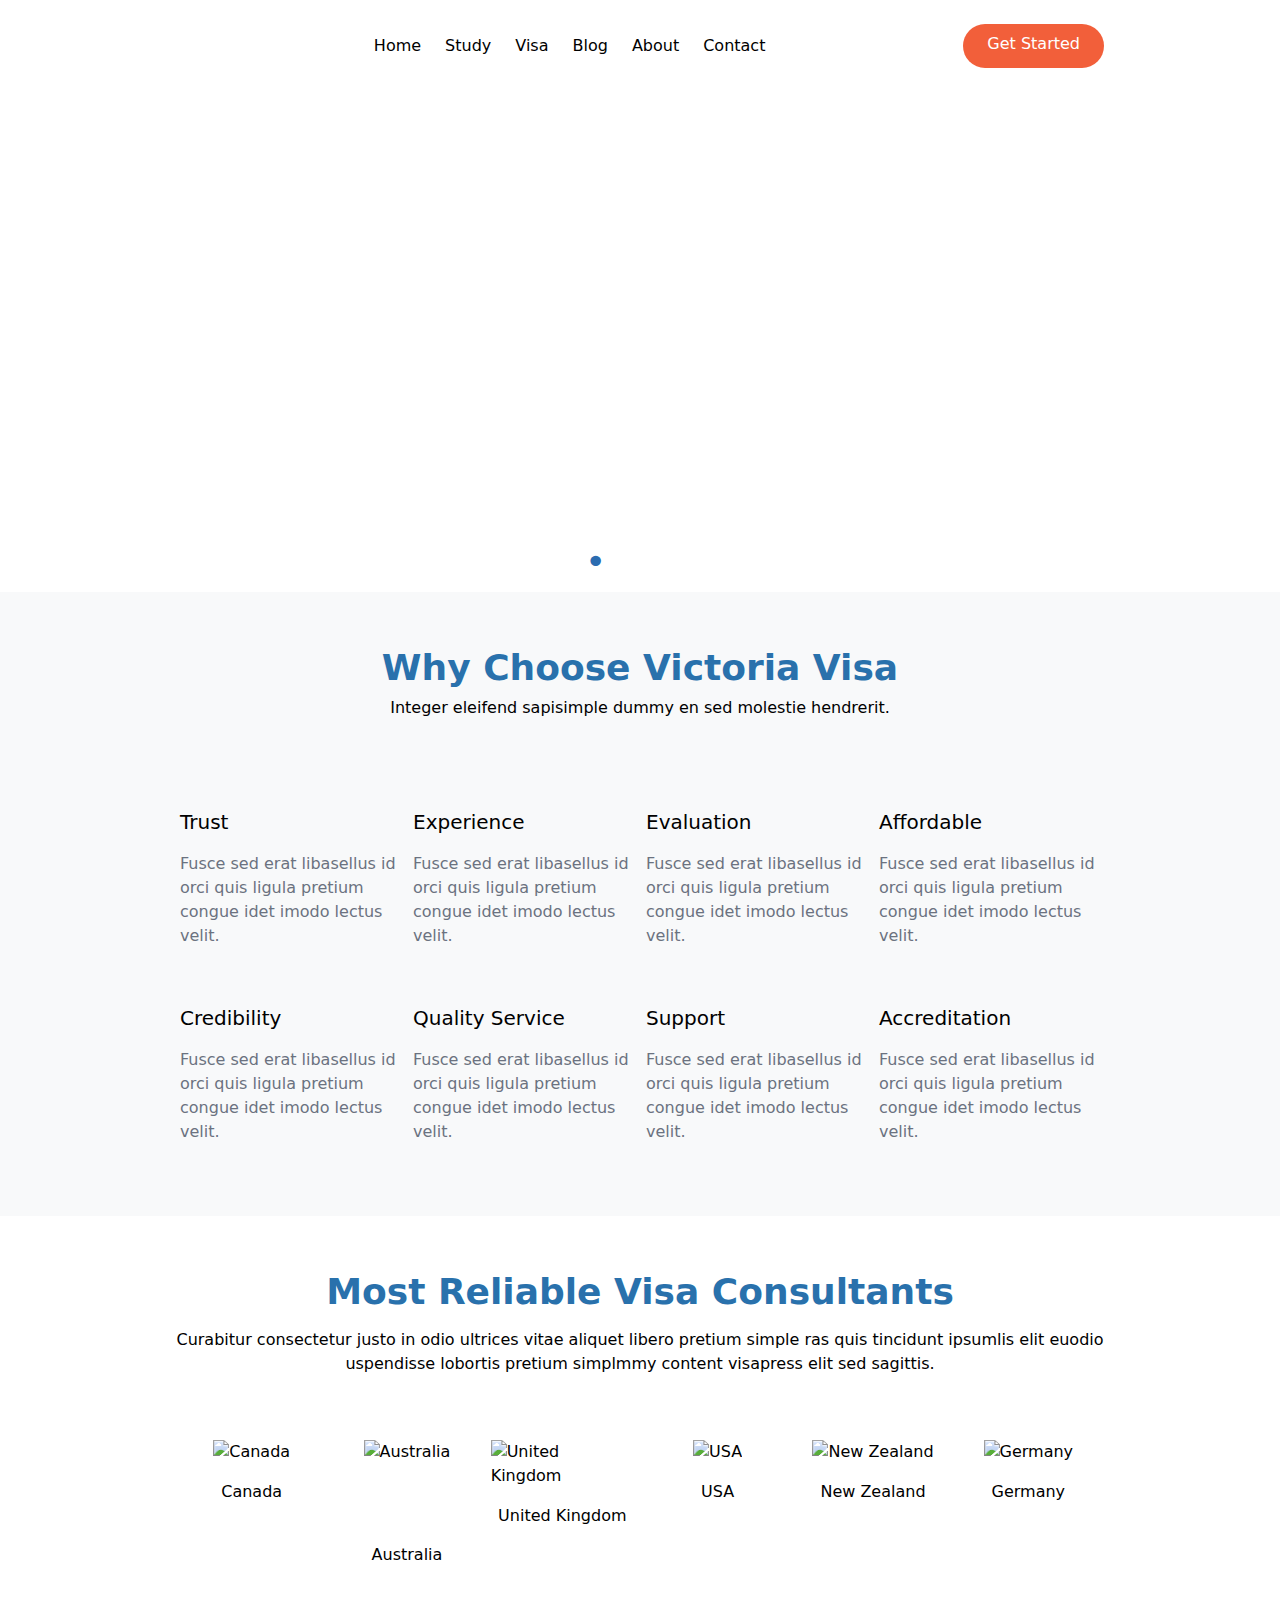
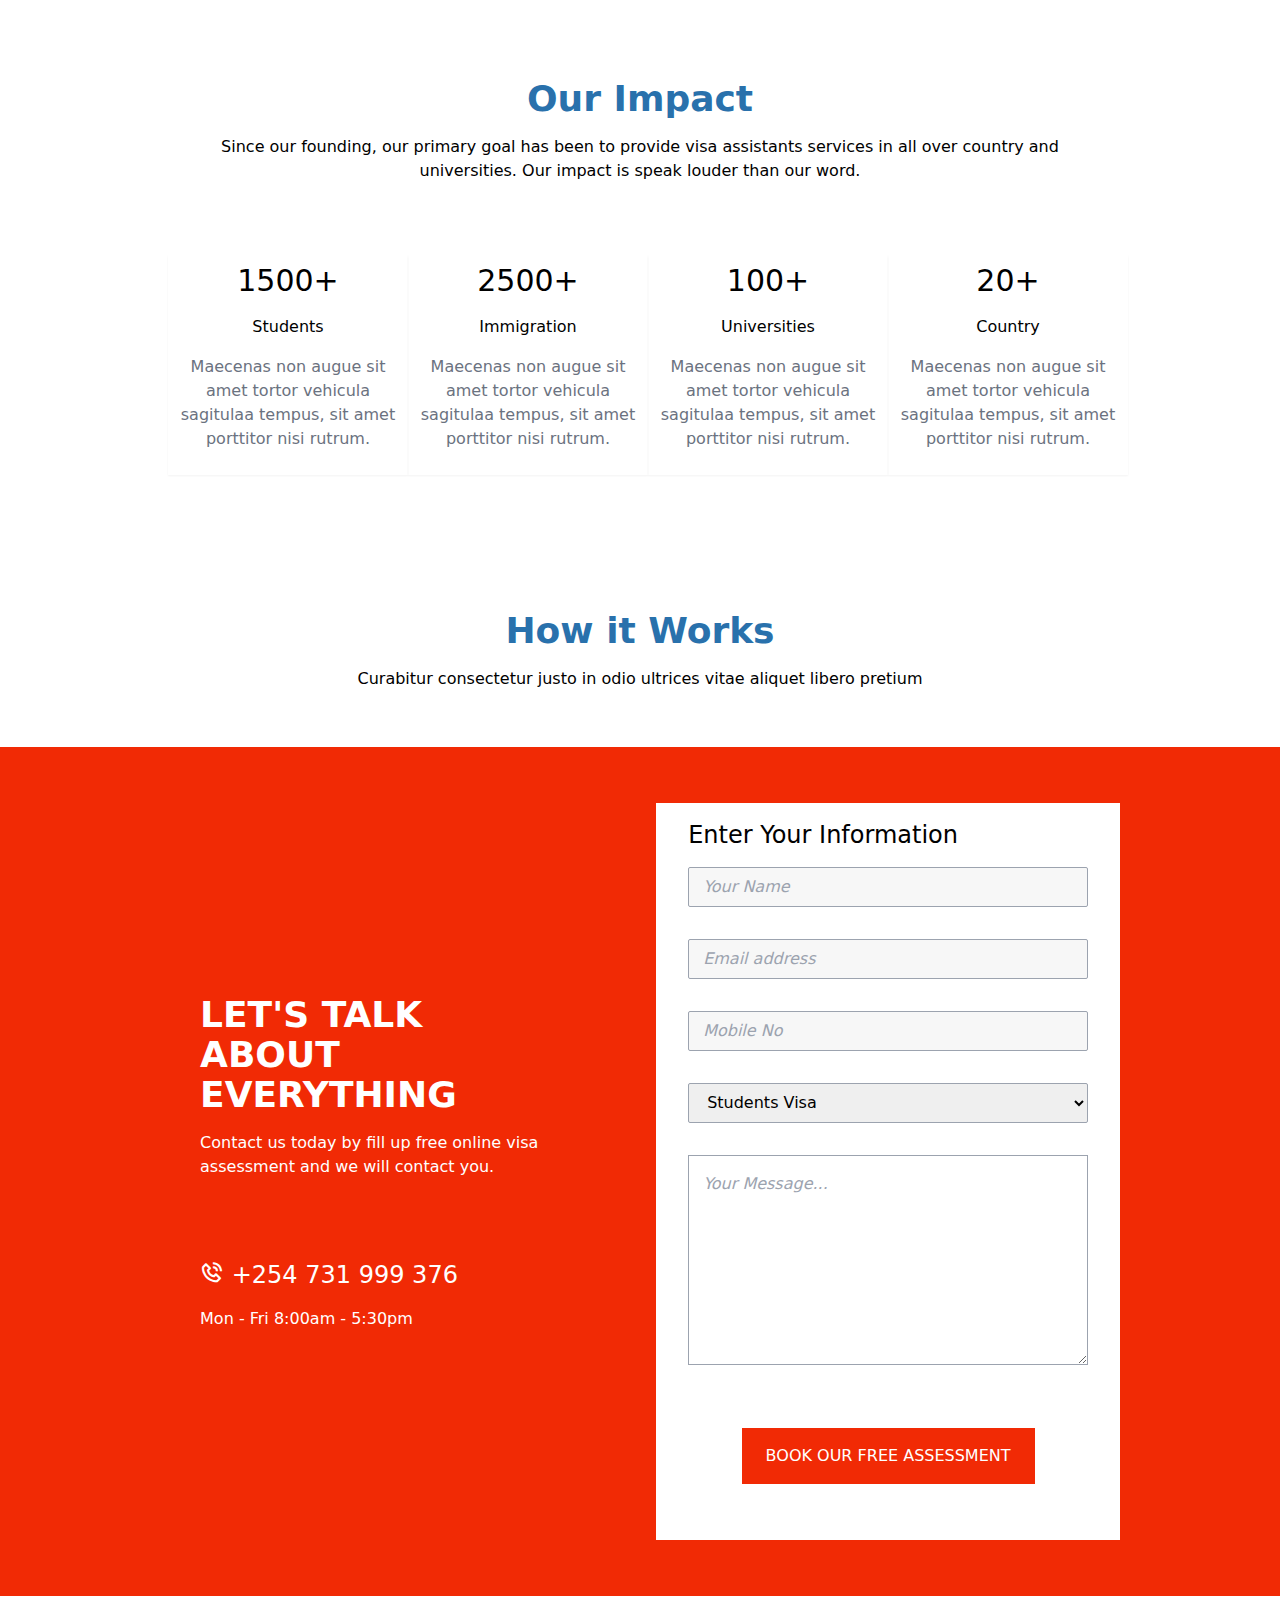
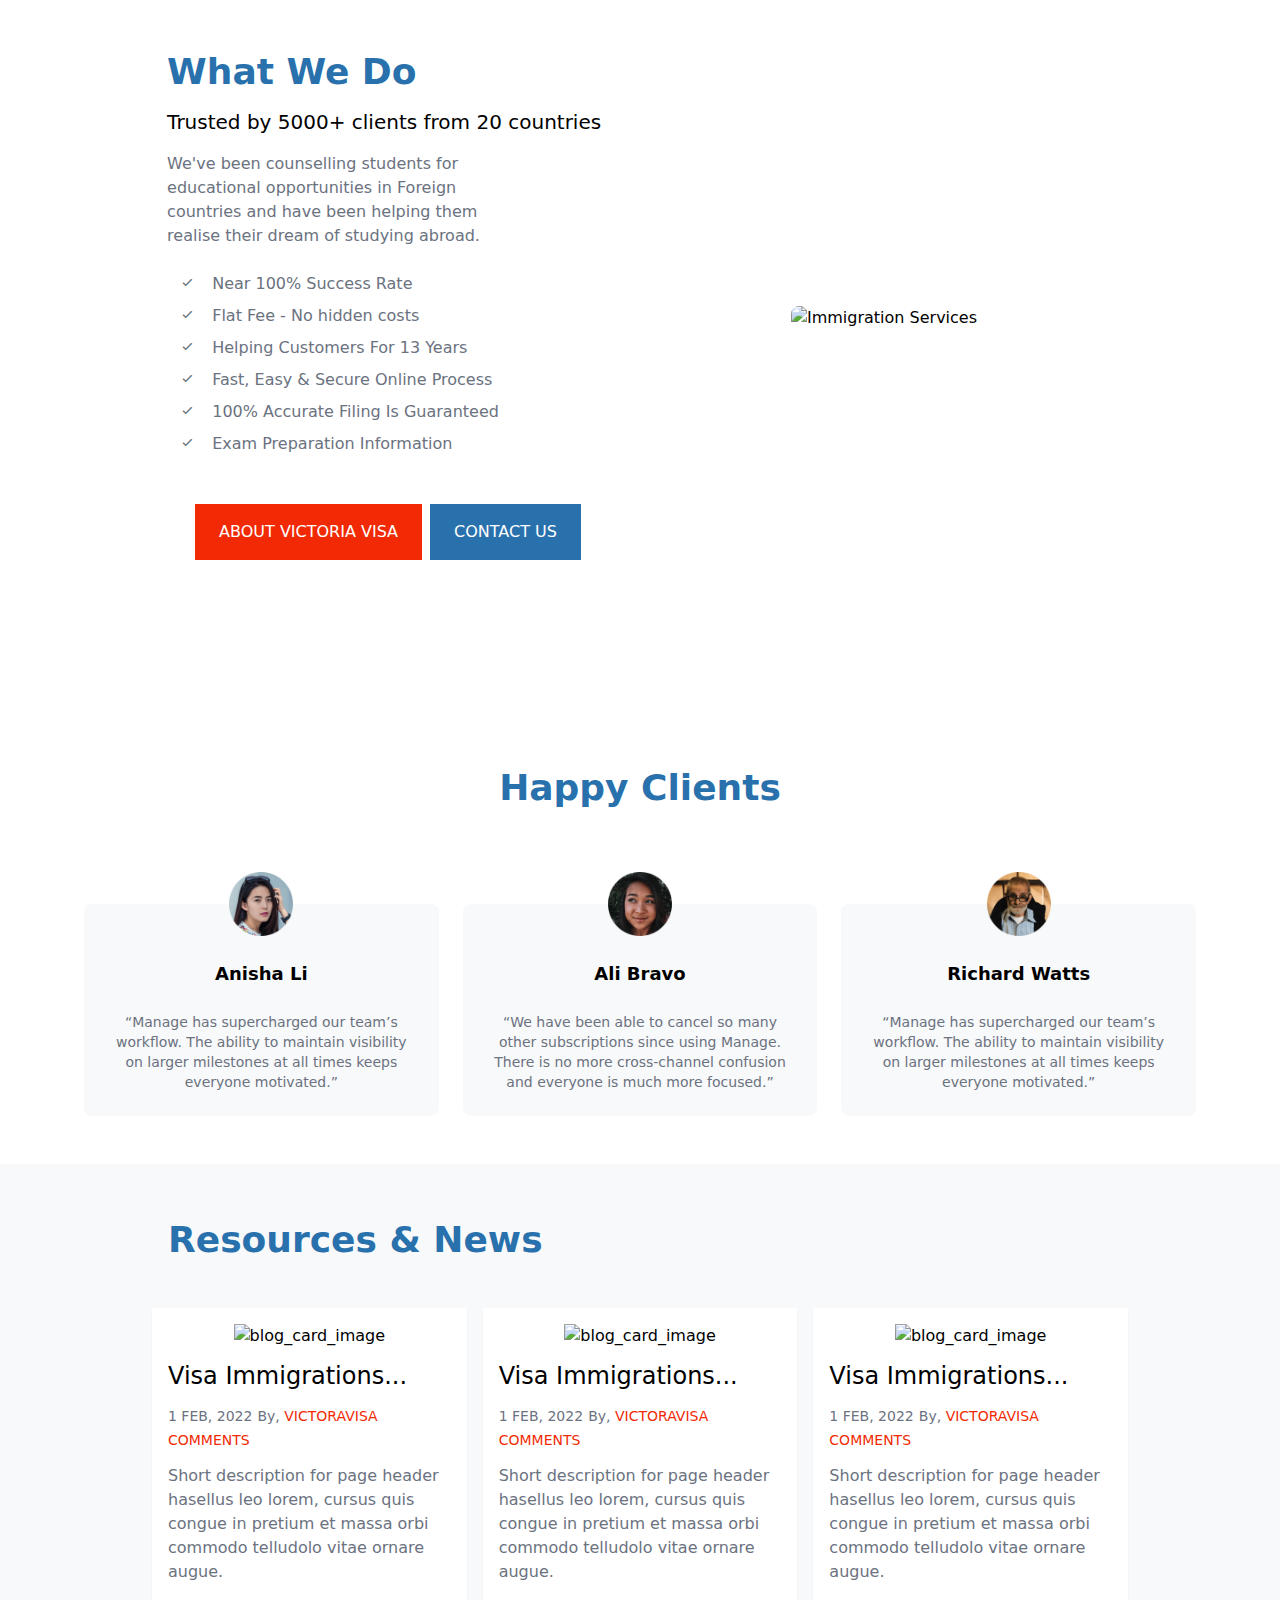
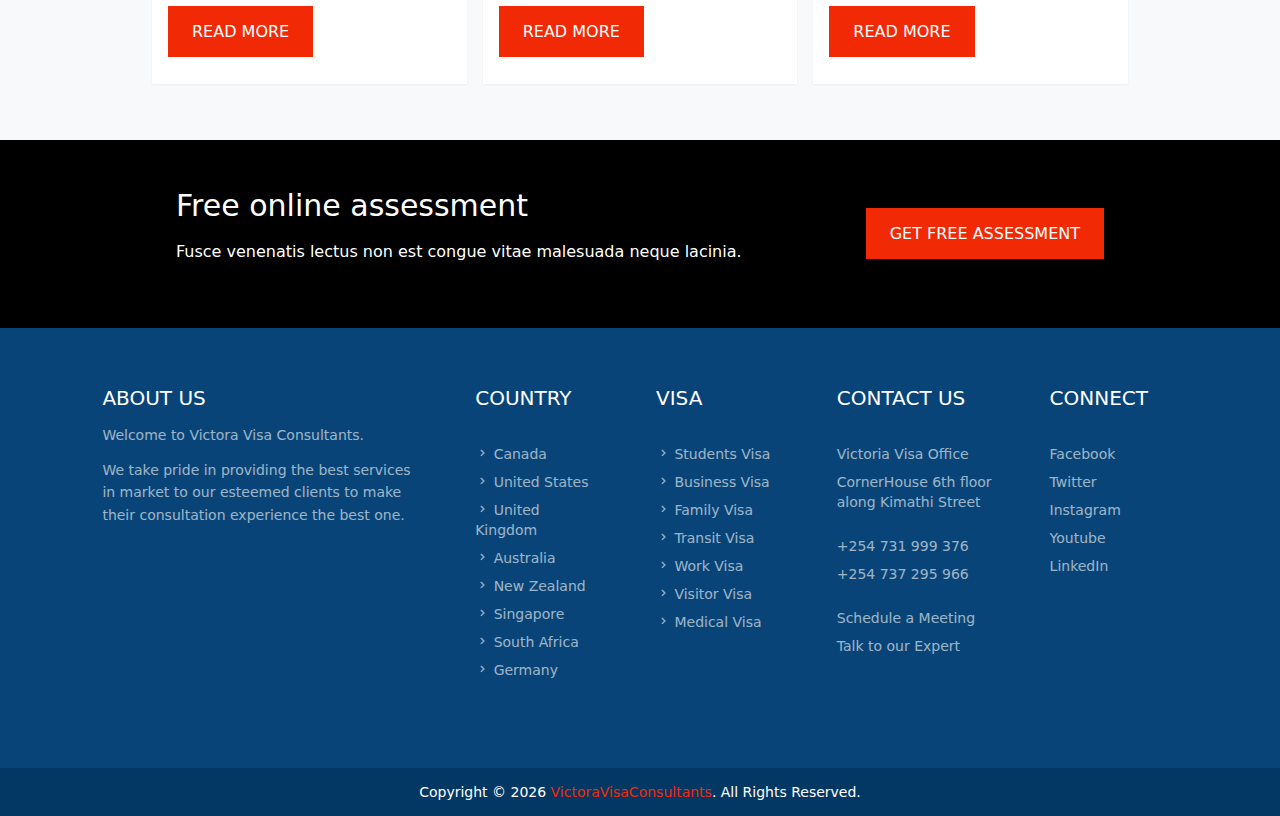
==== index.html @ af8d5a1f "updated footer content" ====
<!DOCTYPE html>
<html lang="en">
	<head>
		<meta charset="UTF-8" />
		<meta http-equiv="X-UA-Compatible" content="IE=edge" />
		<meta name="viewport" content="width=device-width, initial-scale=1.0" />
		<link rel="stylesheet" href="css/main.css" />
		<link rel="stylesheet" href="css/styles.css" />
		<!--========== BOX ICONS ==========-->
		<link
			href="https://cdn.jsdelivr.net/npm/boxicons@2.0.5/css/boxicons.min.css"
			rel="stylesheet"
		/>
		<!-- ============== Font awesome ============= -->
		<link
			rel="stylesheet"
			href="https://use.fontawesome.com/releases/v5.15.1/css/all.css"
			integrity="sha384-vp86vTRFVJgpjF9jiIGPEEqYqlDwgyBgEF109VFjmqGmIY/Y4HV4d3Gp2irVfcrp"
			crossorigin="anonymous"
		/>
		<link
			rel="stylesheet"
			href="https://unpkg.com/swiper@8/swiper-bundle.min.css"
		/>

		<title>Victoria Visa Consultants</title>
	</head>
	<body>
		<!-- Navbar -->
		<nav class="relative container mx-auto p-6">
			<!-- Flex container -->
			<div class="flex items-center justify-around md:justify-between">
				<!-- Logo -->
				<div class="">
					<img
						src="https://res.cloudinary.com/dgisuffs0/image/upload/q_auto/c_scale,w_160,h_52/v1650969776/Victoriavisaconsultants/victorialogo_jab5am.jpg"
						alt=""
					/>
				</div>
				<!-- Menu Items -->
				<div class="hidden space-x-6 md:flex">
					<a href="/" class="hover:text-darkGrayishBlue">Home</a>
					<a href="/study.html" class="hover:text-darkGrayishBlue">Study</a>
					<a href="/visa.html" class="hover:text-darkGrayishBlue">Visa</a>
					<a href="/blog.html" class="hover:text-darkGrayishBlue">Blog</a>
					<a href="/about.html" class="hover:text-darkGrayishBlue">About</a>
					<a href="/contact.html" class="hover:text-darkGrayishBlue">Contact</a>
				</div>
				<!-- Button -->
				<a
					href="#"
					class="hidden p-3 px-6 pt-2 text-white bg-brightRed rounded-full baseline hover:bg-brightRedLight md:block"
					>Get Started</a
				>

				<!-- Hamburger Icon -->
				<button
					id="menu-btn"
					class="block hamburger md:hidden focus:outline-none"
				>
					<span class="hamburger-top"></span>
					<span class="hamburger-middle"></span>
					<span class="hamburger-bottom"></span>
				</button>
			</div>

			<!-- Mobile Menu -->
			<div class="md:hidden">
				<div
					id="menu"
					class="z-[200] absolute rounded flex-col items-center hidden self-end py-8 mt-4 space-y-6 font-bold bg-white sm:w-auto sm:self-center left-6 right-6 drop-shadow-md"
				>
					<a href="/">Home</a>
					<a href="/study.html">Study</a>
					<a href="/visa.html">Visa</a>
					<a href="/blog.html">Blog</a>
					<a href="/about.html">About</a>
					<a href="/contact.html">Contact</a>
				</div>
			</div>
		</nav>

		<!-- Hero Section -->
		<div class="carousel relative overflow-hidden">
			<div class="carousel-inner relative overflow-hidden w-full">
				<!--Slide 1-->
				<input
					class="carousel-open"
					type="radio"
					id="carousel-1"
					name="carousel"
					aria-hidden="true"
					hidden=""
					checked="checked"
				/>
				<div
					class="carousel-item absolute opacity-0 bg-center"
					style="
						height: 500px;
						background-image: url(https://mdbootstrap.com/img/new/slides/052.jpg);
					"
				></div>
				<label
					for="carousel-3"
					class="control-1 w-10 h-10 ml-2 md:ml-10 absolute cursor-pointer hidden font-bold text-black hover:text-white rounded-full bg-white hover:bg-lightBlue leading-tight text-center z-10 inset-y-0 left-0 my-auto"
					><i class="fas fa-angle-left mt-3"></i
				></label>
				<label
					for="carousel-2"
					class="next control-1 w-10 h-10 mr-2 md:mr-10 absolute cursor-pointer hidden font-bold text-black hover:text-white rounded-full bg-white hover:bg-lightBlue leading-tight text-center z-10 inset-y-0 right-0 my-auto"
					><i class="fas fa-angle-right mt-3"></i
				></label>

				<!--Slide 2-->
				<input
					class="carousel-open"
					type="radio"
					id="carousel-2"
					name="carousel"
					aria-hidden="true"
					hidden=""
				/>
				<div
					class="carousel-item absolute opacity-0 bg-center"
					style="
						background-repeat: no-repeat;
						background-size: contain;
						height: 500px;
						background-image: url(https://res.cloudinary.com/dgisuffs0/image/upload/q_auto/c_scale,w_1094/v1650977405/Victoriavisaconsultants/study-abroad_rz2ipx.jpg);
					"
				></div>
				<label
					for="carousel-1"
					class="control-2 w-10 h-10 ml-2 md:ml-10 absolute cursor-pointer hidden font-bold text-black hover:text-white rounded-full bg-white hover:bg-blue-700 leading-tight text-center z-10 inset-y-0 left-0 my-auto"
					><i class="fas fa-angle-left mt-3"></i
				></label>
				<label
					for="carousel-3"
					class="next control-2 w-10 h-10 mr-2 md:mr-10 absolute cursor-pointer hidden font-bold text-black hover:text-white rounded-full bg-white hover:bg-lightBlue leading-tight text-center z-10 inset-y-0 right-0 my-auto"
					><i class="fas fa-angle-right mt-3"></i
				></label>

				<!--Slide 3-->
				<input
					class="carousel-open"
					type="radio"
					id="carousel-3"
					name="carousel"
					aria-hidden="true"
					hidden=""
				/>
				<div
					class="carousel-item absolute opacity-0"
					style="
						height: 500px;
						background-image: url(https://mdbootstrap.com/img/new/slides/054.jpg);
					"
				></div>
				<label
					for="carousel-2"
					class="control-3 w-10 h-10 ml-2 md:ml-10 absolute cursor-pointer hidden font-bold text-black hover:text-white rounded-full bg-white hover:bg-blue-700 leading-tight text-center z-10 inset-y-0 left-0 my-auto"
					><i class="fas fa-angle-left mt-3"></i
				></label>
				<label
					for="carousel-1"
					class="next control-3 w-10 h-10 mr-2 md:mr-10 absolute cursor-pointer hidden font-bold text-black hover:text-white rounded-full bg-white hover:bg-blue-700 leading-tight text-center z-10 inset-y-0 right-0 my-auto"
					><i class="fas fa-angle-right mt-3"></i
				></label>

				<!-- Add additional indicators for each slide-->
				<ol class="carousel-indicators">
					<li class="inline-block mr-3">
						<label
							for="carousel-1"
							class="carousel-bullet cursor-pointer block text-4xl text-white hover:text-blue-700"
							>•</label
						>
					</li>
					<li class="inline-block mr-3">
						<label
							for="carousel-2"
							class="carousel-bullet cursor-pointer block text-4xl text-white hover:text-blue-700"
							>•</label
						>
					</li>
					<li class="inline-block mr-3">
						<label
							for="carousel-3"
							class="carousel-bullet cursor-pointer block text-4xl text-white hover:text-blue-700"
							>•</label
						>
					</li>
				</ol>
			</div>
		</div>

		<section class="bg-veryLightGray py-14">
			<div>
				<h2
					class="text-center text-2xl sm:text-4xl font-semibold text-lightBlue"
				>
					Why Choose Victoria Visa
				</h2>
				<p class="text-center py-2">
					Integer eleifend sapisimple dummy en sed molestie hendrerit.
				</p>
			</div>
			<div
				class="container mx-auto px-7 grid grid-cols-1 sm:grid-cols-2 md:grid-cols-4 gap-y-6 gap-x-3 pt-16"
			>
				<div>
					<!-- <h1 class="text-rose-500 text-2xl">01</h1> -->
					<div class="py-4">
						<h2 class="text-xl font-light">Trust</h2>
						<p class="text-gray-500 pt-4">
							Fusce sed erat libasellus id orci quis ligula pretium congue idet
							imodo lectus velit.
						</p>
					</div>
				</div>
				<div>
					<!-- <h1 class="text-rose-500 text-2xl">02</h1> -->
					<div class="py-4">
						<h2 class="text-xl font-light">Experience</h2>
						<p class="text-gray-500 pt-4">
							Fusce sed erat libasellus id orci quis ligula pretium congue idet
							imodo lectus velit.
						</p>
					</div>
				</div>
				<div>
					<!-- <h1 class="text-rose-500 text-2xl">03</h1> -->
					<div class="py-4">
						<h2 class="text-xl font-light">Evaluation</h2>
						<p class="text-gray-500 pt-4">
							Fusce sed erat libasellus id orci quis ligula pretium congue idet
							imodo lectus velit.
						</p>
					</div>
				</div>
				<div>
					<!-- <h1 class="text-rose-500 text-2xl">04</h1> -->
					<div class="py-4">
						<h2 class="text-xl font-light">Affordable</h2>
						<p class="text-gray-500 pt-4">
							Fusce sed erat libasellus id orci quis ligula pretium congue idet
							imodo lectus velit.
						</p>
					</div>
				</div>
				<div>
					<!-- <h1 class="text-rose-500 text-2xl">05</h1> -->
					<div class="py-4">
						<h2 class="text-xl font-light">Credibility</h2>
						<p class="text-gray-500 pt-4">
							Fusce sed erat libasellus id orci quis ligula pretium congue idet
							imodo lectus velit.
						</p>
					</div>
				</div>
				<div>
					<!-- <h1 class="text-rose-500 text-2xl">06</h1> -->
					<div class="py-4">
						<h2 class="text-xl font-light">Quality Service</h2>
						<p class="text-gray-500 pt-4">
							Fusce sed erat libasellus id orci quis ligula pretium congue idet
							imodo lectus velit.
						</p>
					</div>
				</div>
				<div>
					<!-- <h1 class="text-rose-500 text-2xl">07</h1> -->
					<div class="py-4">
						<h2 class="text-xl font-light">Support</h2>
						<p class="text-gray-500 pt-4">
							Fusce sed erat libasellus id orci quis ligula pretium congue idet
							imodo lectus velit.
						</p>
					</div>
				</div>
				<div>
					<!-- <h1 class="text-rose-500 text-2xl">08</h1> -->
					<div class="py-4">
						<h2 class="text-xl font-light">Accreditation</h2>
						<p class="text-gray-500 pt-4">
							Fusce sed erat libasellus id orci quis ligula pretium congue idet
							imodo lectus velit.
						</p>
					</div>
				</div>
			</div>
		</section>

		<section class="py-14">
			<div class="container mx-auto">
				<h2
					class="text-center text-2xl sm:text-4xl font-semibold text-lightBlue"
				>
					Most Reliable Visa Consultants
				</h2>
				<p class="text-center pt-4 text-base">
					Curabitur consectetur justo in odio ultrices vitae aliquet libero
					pretium simple ras quis tincidunt ipsumlis elit euodio uspendisse
					lobortis pretium simplmmy content visapress elit sed sagittis.
				</p>
			</div>
			<div
				class="container mx-auto px-7 grid grid-cols-2 sm:grid-cols-3 md:grid-cols-6 gap-y-6 gap-x-3 pt-16"
			>
				<div class="flex flex-col items-center">
					<div>
						<img
							src="https://res.cloudinary.com/dgisuffs0/image/upload/q_auto/c_scale,w_80,h_80/v1650938088/Victoriavisaconsultants/canada-round-flag-vector-flat-icon-vector-id967988240_opcifg.jpg"
							alt="Canada"
						/>
					</div>
					<h4 class="text-base pt-4">Canada</h4>
				</div>
				<div class="flex flex-col items-center">
					<div>
						<img
							class="aspect-square"
							src="https://res.cloudinary.com/dgisuffs0/image/upload/q_auto/c_scale,w_80,h_80/v1650938118/Victoriavisaconsultants/australia-flag-icon-vector-illustration-round-vector-id1313884133_fdcyup.jpg"
							alt="Australia"
						/>
					</div>
					<h4 class="text-base pt-4">Australia</h4>
				</div>
				<div class="flex flex-col items-center">
					<div>
						<img
							src="https://res.cloudinary.com/dgisuffs0/image/upload/q_auto/c_scale,w_80,h_80/v1650939756/Victoriavisaconsultants/british-flag-button-flag-of-the-uk-badge-picture-id542201926_mviqyd.jpg"
							alt="United Kingdom"
						/>
					</div>
					<h4 class="text-base pt-4">United Kingdom</h4>
				</div>
				<div class="flex flex-col items-center">
					<div>
						<img
							src="https://res.cloudinary.com/dgisuffs0/image/upload/q_auto/c_scale,w_80,h_80/v1650938206/Victoriavisaconsultants/flag-round-icon-picture-id697849754_dqw9es.jpg"
							alt="USA"
						/>
					</div>
					<h4 class="text-base pt-4">USA</h4>
				</div>
				<div class="flex flex-col items-center">
					<div>
						<img
							src="https://res.cloudinary.com/dgisuffs0/image/upload/q_auto/c_scale,w_80,h_80/v1650938268/Victoriavisaconsultants/new_zealand-512_hpgq9r.png"
							alt="New Zealand"
						/>
					</div>
					<h4 class="text-base pt-4">New Zealand</h4>
				</div>
				<div class="flex flex-col items-center">
					<div>
						<img
							src="https://res.cloudinary.com/dgisuffs0/image/upload/q_auto/c_scale,w_80,h_80/v1650938297/Victoriavisaconsultants/flag-round-250_f4wwbb.png"
							alt="Germany"
						/>
					</div>
					<h4 class="text-base pt-4">Germany</h4>
				</div>
			</div>
		</section>

		<section class="py-14">
			<div class="flex flex-col justify-center space-x-4 container mx-auto">
				<div class="flex flex-col justify-center items-center pb-8">
					<h2
						class="text-2xl sm:text-4xl font-semibold text-lightBlue text-center md:text-center px-3 md:px-0"
					>
						Our Impact
					</h2>
					<h4 class="text-center py-4 px-12">
						Since our founding, our primary goal has been to provide visa
						assistants services in all over country and universities. Our impact
						is speak louder than our word.
					</h4>
				</div>
				<div class="flex flex-col md:flex-row py-6">
					<div class="shadow-sm md:w-1/4 p-2">
						<div class="flex justify-center mb-4">
							<span class="text-3xl">1500+</span>
						</div>
						<h4 class="text-center">Students</h4>
						<p class="text-center text-gray-500 py-4">
							Maecenas non augue sit amet tortor vehicula sagitulaa tempus, sit
							amet porttitor nisi rutrum.
						</p>
					</div>
					<div class="shadow-sm md:w-1/4 p-2">
						<div class="flex justify-center mb-4">
							<span class="text-3xl">2500+</span>
						</div>
						<h4 class="text-center">Immigration</h4>
						<p class="text-center text-gray-500 py-4">
							Maecenas non augue sit amet tortor vehicula sagitulaa tempus, sit
							amet porttitor nisi rutrum.
						</p>
					</div>
					<div class="shadow-sm md:w-1/4 p-2">
						<div class="flex justify-center mb-4">
							<span class="text-3xl">100+</span>
						</div>
						<h4 class="text-center">Universities</h4>
						<p class="text-center text-gray-500 py-4">
							Maecenas non augue sit amet tortor vehicula sagitulaa tempus, sit
							amet porttitor nisi rutrum.
						</p>
					</div>
					<div class="shadow-sm md:w-1/4 p-2">
						<div class="flex justify-center mb-4">
							<span class="text-3xl">20+</span>
						</div>
						<h4 class="text-center">Country</h4>
						<p class="text-center text-gray-500 py-4">
							Maecenas non augue sit amet tortor vehicula sagitulaa tempus, sit
							amet porttitor nisi rutrum.
						</p>
					</div>
				</div>
			</div>
		</section>

		<section class="py-14">
			<div class="container mx-auto">
				<h2
					class="text-center text-2xl sm:text-4xl font-semibold text-lightBlue"
				>
					How it Works
				</h2>
				<p class="text-center pt-4 text-base">
					Curabitur consectetur justo in odio ultrices vitae aliquet libero
					pretium
				</p>
			</div>
		</section>

		<section class="py-14 bg-red">
			<div
				class="flex flex-col md:flex-row justify-center space-x-4 container mx-auto"
			>
				<div class="md:w-1/2 px-4 flex justify-center items-center">
					<div>
						<h2
							class="text-white text-2xl sm:text-4xl font-semibold text-left md:w-80 uppercase"
						>
							Let's Talk about everything
						</h2>
						<p class="text-white md:w-96 py-4">
							Contact us today by fill up free online visa assessment and we
							will contact you.
						</p>
						<h4 class="text-white text-2xl pt-16">
							<i class="bx bx-phone-call" size="lg"></i>
							+254 731 999 376
						</h4>
						<h4 class="text-white py-4">Mon - Fri 8:00am - 5:30pm</h4>
					</div>
				</div>
				<div class="md:w-1/2 px-2 mt-12 md:mt-0">
					<div class="bg-white py-4 px-8">
						<h3 class="text-2xl">Enter Your Information</h3>
						<input
							type="text"
							class="placeholder:italic pl-[14px] focus:outline-none border border-gray-400 w-full my-4 h-10 rounded-sm bg-lightGray"
							placeholder="Your Name"
						/>
						<input
							type="text"
							class="placeholder:italic pl-[14px] focus:outline-none border border-gray-400 w-full my-4 h-10 rounded-sm bg-lightGray"
							placeholder="Email address"
						/>
						<input
							type="text"
							class="placeholder:italic pl-[14px] focus:outline-none border border-gray-400 w-full my-4 h-10 rounded-sm bg-lightGray"
							placeholder="Mobile No"
						/>
						<select
							id="select"
							class="placeholder:italic pl-[14px] focus:outline-none border border-gray-400 w-full my-4 h-10 rounded-sm"
						>
							<option>Students Visa</option>
							<option>Business Visa</option>
							<option>Family Visa</option>
							<option>Travel Visa</option>
							<option>Work Visa</option>
							<option>Visitor Visa</option>
							<option>Medical Visa</option>
							<option>Permanent Resident</option>
						</select>
						<textarea
							class="w-full my-4 placeholder:italic pl-[14px] pt-[16px] focus:outline-none border border-gray-400"
							name=""
							id=""
							cols="30"
							rows="8"
							placeholder="Your Message..."
						></textarea>
						<div class="py-6 flex justify-center w-full">
							<a
								href="#"
								class="px-6 py-4 my-4 text-white bg-red hover:bg-brightRed hover:text-white uppercase"
								>Book Our Free Assessment</a
							>
						</div>
					</div>
				</div>
			</div>
		</section>

		<section class="py-14">
			<div
				class="flex flex-col md:flex-row justify-center space-x-4 container mx-auto"
			>
				<div class="mx-auto flex justify-center">
					<div class="mb-4 md:mb-0">
						<h2
							class="text-2xl sm:text-4xl font-semibold text-lightBlue w-80 text-center md:text-left"
						>
							What We Do
						</h2>
						<h4 class="py-4 text-xl text-center md:text-left">
							Trusted by 5000+ clients from 20 countries
						</h4>
						<p class="w-80 text-gray-500 text-center md:text-left">
							We've been counselling students for educational opportunities in
							Foreign countries and have been helping them realise their dream
							of studying abroad.
						</p>
						<div class="py-4">
							<p class="py-2 text-gray-500">
								<i size="lg" color="blue" class="px-3 bx bx-check"></i>
								Near 100% Success Rate
							</p>
							<p class="pb-2 text-gray-500">
								<i size="lg" color="blue" class="px-3 bx bx-check"></i>
								Flat Fee - No hidden costs
							</p>
							<p class="pb-2 text-gray-500">
								<i size="lg" color="blue" class="px-3 bx bx-check"></i>
								Helping Customers For 13 Years
							</p>
							<p class="pb-2 text-gray-500">
								<i size="lg" color="blue" class="px-3 bx bx-check"></i>
								Fast, Easy & Secure Online Process
							</p>
							<p class="pb-2 text-gray-500">
								<i size="lg" color="blue" class="px-3 bx bx-check"></i>
								100% Accurate Filing Is Guaranteed
							</p>
							<p class="pb-2 text-gray-500">
								<i size="lg" color="blue" class="px-3 bx bx-check"></i>
								Exam Preparation Information
							</p>
						</div>
						<div
							class="py-6 flex flex-col sm:flex-row space-y-2 sm:space-y-0 space-x-0 sm:space-x-2 mx-7"
						>
							<a
								href="/about.html"
								class="px-6 py-4 text-white bg-red hover:bg-brightRed hover:text-white uppercase"
								>About Victoria Visa</a
							>
							<a
								href="/contact.html"
								class="px-6 py-4 text-white bg-lightBlue hover:bg-blue-400 hover:text-white uppercase"
								>Contact Us</a
							>
						</div>
					</div>
				</div>
				<div class="md:w-1/2 mx-auto flex justify-center items-center">
					<img
						class="hover:scale-125 duration-500 ease-in-out rounded-lg"
						class="md:w-64 px-3 md:px-0"
						src="https://res.cloudinary.com/dgisuffs0/image/upload/c_scale,w_416,h_277/v1650203261/Victoriavisaconsultants/immigration_bpoyng.jpg"
						alt="Immigration Services"
					/>
				</div>
			</div>
		</section>

		<!-- Testimonials -->
		<section id="testimonials">
			<!-- Container to heading and testm blocks -->
			<div class="max-w-6xl px-5 mx-auto mt-32 pb-12 text-center">
				<!-- Heading -->
				<h2
					class="text-2xl sm:text-4xl font-semibold text-lightBlue text-center"
				>
					Happy Clients
				</h2>
				<!-- Testimonials Container -->
				<div class="flex flex-col mt-24 md:flex-row md:space-x-6">
					<!-- Testimonial 1 -->
					<div
						class="flex flex-col items-center p-6 space-y-6 rounded-lg bg-veryLightGray md:w-1/3"
					>
						<img src="img/avatar-anisha.png" class="w-16 -mt-14" alt="" />
						<h5 class="text-lg font-bold">Anisha Li</h5>
						<p class="text-sm text-gray-500">
							“Manage has supercharged our team’s workflow. The ability to
							maintain visibility on larger milestones at all times keeps
							everyone motivated.”
						</p>
					</div>

					<!-- Testimonial 2 -->
					<div
						class="hidden flex-col items-center p-6 space-y-6 rounded-lg bg-veryLightGray md:flex md:w-1/3"
					>
						<img src="img/avatar-ali.png" class="w-16 -mt-14" alt="" />
						<h5 class="text-lg font-bold">Ali Bravo</h5>
						<p class="text-sm text-gray-500">
							“We have been able to cancel so many other subscriptions since
							using Manage. There is no more cross-channel confusion and
							everyone is much more focused.”
						</p>
					</div>

					<!-- Testimonial 3 -->
					<div
						class="hidden flex-col items-center p-6 space-y-6 rounded-lg bg-veryLightGray md:flex md:w-1/3"
					>
						<img src="img/avatar-richard.png" class="w-16 -mt-14" alt="" />
						<h5 class="text-lg font-bold">Richard Watts</h5>
						<p class="text-sm text-gray-500">
							“Manage has supercharged our team’s workflow. The ability to
							maintain visibility on larger milestones at all times keeps
							everyone motivated.”
						</p>
					</div>
				</div>
			</div>
		</section>

		<section class="bg-veryLightGray py-14">
			<div class="container mx-auto">
				<h2 class="text-2xl sm:text-4xl font-semibold text-lightBlue px-4">
					Resources & News
				</h2>
				<div
					class="flex flex-col md:flex-row justify-center items-center space-x-4 mt-12"
				>
					<div class="md:w-1/3 bg-white p-4 shadow-sm">
						<div
							class="flex items-center justify-center overflow-hidden transform"
						>
							<img
								class="hover:scale-125 duration-500 ease-in-out"
								src="https://res.cloudinary.com/dgisuffs0/image/upload/q_auto/v1627396926/recent_blog_gnobyf.png"
								alt="blog_card_image"
							/>
						</div>
						<h2 class="text-2xl py-3">Visa Immigrations...</h2>
						<div class="pb-3">
							<span class="text-gray-500 text-sm">1 FEB, 2022</span>
							<span class="text-gray-500 text-sm"
								>By, <span class="text-red text-sm uppercase">VictoraVisa</span>
							</span>
							<span class="text-red text-sm uppercase">Comments</span>
						</div>
						<div class="pb-3">
							<p class="text-gray-500 text-base">
								Short description for page header hasellus leo lorem, cursus
								quis congue in pretium et massa orbi commodo telludolo vitae
								ornare augue.
							</p>
						</div>
						<div class="py-6">
							<a
								href="#"
								class="px-6 py-4 text-white bg-red hover:bg-brightRed hover:text-white uppercase"
								>Read More</a
							>
						</div>
					</div>
					<div class="md:w-1/3 bg-white p-4 shadow-sm">
						<div
							class="flex items-center justify-center overflow-hidden transform"
						>
							<img
								class="hover:scale-125 duration-500 ease-in-out"
								src="https://res.cloudinary.com/dgisuffs0/image/upload/q_auto/v1627396926/recent_blog_gnobyf.png"
								alt="blog_card_image"
							/>
						</div>
						<h2 class="text-2xl py-3">Visa Immigrations...</h2>
						<div class="pb-3">
							<span class="text-gray-500 text-sm">1 FEB, 2022</span>
							<span class="text-gray-500 text-sm"
								>By, <span class="text-red text-sm uppercase">VictoraVisa</span>
							</span>
							<span class="text-red text-sm uppercase">Comments</span>
						</div>
						<div class="pb-3">
							<p class="text-gray-500 text-base">
								Short description for page header hasellus leo lorem, cursus
								quis congue in pretium et massa orbi commodo telludolo vitae
								ornare augue.
							</p>
						</div>
						<div class="py-6">
							<a
								href="#"
								class="px-6 py-4 text-white bg-red hover:bg-brightRed hover:text-white uppercase"
								>Read More</a
							>
						</div>
					</div>
					<div class="md:w-1/3 bg-white p-4 shadow-sm">
						<div
							class="flex items-center justify-center overflow-hidden transform"
						>
							<img
								class="hover:scale-125 duration-500 ease-in-out"
								src="https://res.cloudinary.com/dgisuffs0/image/upload/q_auto/v1627396926/recent_blog_gnobyf.png"
								alt="blog_card_image"
							/>
						</div>
						<h2 class="text-2xl py-3">Visa Immigrations...</h2>
						<div class="pb-3">
							<span class="text-gray-500 text-sm">1 FEB, 2022</span>
							<span class="text-gray-500 text-sm"
								>By, <span class="text-red text-sm uppercase">VictoraVisa</span>
							</span>
							<span class="text-red text-sm uppercase">Comments</span>
						</div>
						<div class="pb-3">
							<p class="text-gray-500 text-base">
								Short description for page header hasellus leo lorem, cursus
								quis congue in pretium et massa orbi commodo telludolo vitae
								ornare augue.
							</p>
						</div>
						<div class="py-6">
							<a
								href="#"
								class="px-6 py-4 text-white bg-red hover:bg-brightRed hover:text-white uppercase"
								>Read More</a
							>
						</div>
					</div>
				</div>
			</div>
		</section>

		<!-- CTA Section -->
		<section class="bg-black">
			<!-- Flex Container -->
			<div
				class="container flex flex-col items-center md:justify-between px-6 py-24 mx-auto space-y-12 md:py-12 sm:flex-row md:space-y-0"
			>
				<!-- Heading -->
				<div>
					<h2 class="text-3xl text-white">Free online assessment</h2>
					<h4 class="text-white py-4">
						Fusce venenatis lectus non est congue vitae malesuada neque lacinia.
					</h4>
				</div>
				<!-- Button -->
				<div>
					<a
						href="#"
						class="px-6 py-4 text-white bg-red hover:bg-brightRed hover:text-white uppercase"
						>Get Free Assessment</a
					>
				</div>
			</div>
		</section>

		<!-- Footer -->
		<footer class="bg-darkBlue py-14">
			<div
				class="flex flex-col md:flex-row space-x-4 justify-around max-w-6xl px-5 mx-auto text-left"
			>
				<div class="md:w-80 mb-4 md:mb-0">
					<h4 class="text-white text-xl uppercase">About Us</h4>
					<div class="text-white text-sm">
						<p class="pt-3 text-white opacity-60 font-light leading-relaxed">
							Welcome to Victora Visa Consultants.
						</p>
						<p class="pt-3 text-white opacity-60 font-light leading-relaxed">
							We take pride in providing the best services in market to our
							esteemed clients to make their consultation experience the best
							one.
						</p>
					</div>
				</div>
				<div class="w-32">
					<h4 class="text-white text-xl uppercase">Country</h4>
					<ul class="text-sm py-6">
						<li
							class="text-white opacity-60 hover:opacity-100 hover:text-white font-light py-2"
						>
							<i class="bx bx-chevron-right"></i>
							<a href="#">Canada</a>
						</li>
						<li
							class="text-white opacity-60 hover:opacity-100 hover:text-white font-light pb-2"
						>
							<i class="bx bx-chevron-right"></i>
							<a href="#">United States</a>
						</li>
						<li
							class="text-white opacity-60 hover:opacity-100 hover:text-white font-light pb-2"
						>
							<i class="bx bx-chevron-right"></i>
							<a href="#">United Kingdom</a>
						</li>
						<li
							class="text-white opacity-60 hover:opacity-100 hover:text-white font-light pb-2"
						>
							<i class="bx bx-chevron-right"></i>
							<a href="#">Australia</a>
						</li>
						<li
							class="text-white opacity-60 hover:opacity-100 hover:text-white font-light pb-2"
						>
							<i class="bx bx-chevron-right"></i>
							<a href="#">New Zealand</a>
						</li>
						<li
							class="text-white opacity-60 hover:opacity-100 hover:text-white font-light pb-2"
						>
							<i class="bx bx-chevron-right"></i>
							<a href="#">Singapore</a>
						</li>
						<li
							class="text-white opacity-60 hover:opacity-100 hover:text-white font-light pb-2"
						>
							<i class="bx bx-chevron-right"></i>
							<a href="#">South Africa</a>
						</li>
						<li
							class="text-white opacity-60 hover:opacity-100 hover:text-white font-light pb-2"
						>
							<i class="bx bx-chevron-right"></i>
							<a href="#">Germany</a>
						</li>
					</ul>
				</div>
				<div class="w-32">
					<h4 class="text-white text-xl uppercase">Visa</h4>
					<ul class="text-sm py-6">
						<li
							class="text-white opacity-60 hover:opacity-100 hover:text-white font-light py-2"
						>
							<i class="bx bx-chevron-right"></i>
							<a href="#">Students Visa</a>
						</li>
						<li
							class="text-white opacity-60 hover:opacity-100 hover:text-white font-light pb-2"
						>
							<i class="bx bx-chevron-right"></i>
							<a href="#">Business Visa</a>
						</li>
						<li
							class="text-white opacity-60 hover:opacity-100 hover:text-white font-light pb-2"
						>
							<i class="bx bx-chevron-right"></i>
							<a href="#">Family Visa</a>
						</li>
						<li
							class="text-white opacity-60 hover:opacity-100 hover:text-white font-light pb-2"
						>
							<i class="bx bx-chevron-right"></i>
							<a href="#">Transit Visa</a>
						</li>
						<li
							class="text-white opacity-60 hover:opacity-100 hover:text-white font-light pb-2"
						>
							<i class="bx bx-chevron-right"></i>
							<a href="#">Work Visa</a>
						</li>
						<li
							class="text-white opacity-60 hover:opacity-100 hover:text-white font-light pb-2"
						>
							<i class="bx bx-chevron-right"></i>
							<a href="#">Visitor Visa</a>
						</li>
						<li
							class="text-white opacity-60 hover:opacity-100 hover:text-white font-light pb-2"
						>
							<i class="bx bx-chevron-right"></i>
							<a href="#">Medical Visa</a>
						</li>
						<!-- <li
							class="text-white opacity-60 hover:opacity-100 hover:text-white font-light pb-2"
						>
							<i class="bx bx-chevron-right"></i>
							<a href="#">Permanent Resident</a>
						</li> -->
					</ul>
				</div>
				<div class="w-40">
					<h4 class="text-white text-xl uppercase">Contact Us</h4>
					<ul class="text-sm py-6">
						<li class="text-white opacity-60 font-light py-2">
							<a href="#">Victoria Visa Office</a>
						</li>
						<li class="text-white opacity-60 font-light pb-2">
							<a href="#">CornerHouse 6th floor along Kimathi Street</a>
						</li>
						<li
							class="mt-4 flex flex-col text-white opacity-60 font-light pb-2"
						>
							<span class="pb-2">+254 731 999 376</span>
							<span>+254 737 295 966</span>
						</li>
						<li
							class="mt-4 flex flex-col text-white opacity-60 hover:opacity-100 hover:text-white font-light pb-2"
						>
							<a href="#">Schedule a Meeting</a>
						</li>
						<li
							class="flex flex-col text-white opacity-60 hover:opacity-100 hover:text-white font-light pb-2"
						>
							<a href="#">Talk to our Expert</a>
						</li>
					</ul>
				</div>
				<div class="w-32">
					<h4 class="text-white text-xl uppercase">Connect</h4>
					<ul class="text-sm py-6">
						<li
							class="text-white opacity-60 hover:opacity-100 hover:text-white font-light py-2"
						>
							<a href="#">Facebook</a>
						</li>
						<li
							class="text-white opacity-60 hover:opacity-100 hover:text-white font-light pb-2"
						>
							<a href="#">Twitter</a>
						</li>
						<li
							class="text-white opacity-60 hover:opacity-100 hover:text-white font-light pb-2"
						>
							<a href="#">Instagram</a>
						</li>
						<li
							class="text-white opacity-60 hover:opacity-100 hover:text-white font-light pb-2"
						>
							<a href="#">Youtube</a>
						</li>
						<li
							class="text-white opacity-60 hover:opacity-100 hover:text-white font-light pb-2"
						>
							<a href="#">LinkedIn</a>
						</li>
					</ul>
				</div>
			</div>
		</footer>
		<div class="h-12 bg-veryDarkBlue px-3 flex items-center justify-center">
			<p class="text-sm text-white font-light">
				Copyright &copy;
				<script>
					document.write(new Date().getFullYear());
				</script>
				<span class="text-red">VictoraVisaConsultants</span>. All Rights
				Reserved.
			</p>
		</div>

		<script src="//code.jivosite.com/widget/xXjn3oQQYe" async></script>
		<!-- <script
			src="https://code.jquery.com/jquery-3.6.0.min.js"
			integrity="sha256-/xUj+3OJU5yExlq6GSYGSHk7tPXikynS7ogEvDej/m4="
			crossorigin="anonymous"
		></script>
		<script src="https://unpkg.com/swiper@8/swiper-bundle.min.js"></script> -->
		<script src="js/script.js"></script>
	</body>
</html>
---- css/main.css ----
/*
! tailwindcss v3.0.23 | MIT License | https://tailwindcss.com
*/

/*
1. Prevent padding and border from affecting element width. (https://github.com/mozdevs/cssremedy/issues/4)
2. Allow adding a border to an element by just adding a border-width. (https://github.com/tailwindcss/tailwindcss/pull/116)
*/

*,
::before,
::after {
  box-sizing: border-box;
  /* 1 */
  border-width: 0;
  /* 2 */
  border-style: solid;
  /* 2 */
  border-color: #e5e7eb;
  /* 2 */
}

::before,
::after {
  --tw-content: '';
}

/*
1. Use a consistent sensible line-height in all browsers.
2. Prevent adjustments of font size after orientation changes in iOS.
3. Use a more readable tab size.
4. Use the user's configured `sans` font-family by default.
*/

html {
  line-height: 1.5;
  /* 1 */
  -webkit-text-size-adjust: 100%;
  /* 2 */
  -moz-tab-size: 4;
  /* 3 */
  -o-tab-size: 4;
     tab-size: 4;
  /* 3 */
  font-family: ui-sans-serif, system-ui, -apple-system, BlinkMacSystemFont, "Segoe UI", Roboto, "Helvetica Neue", Arial, "Noto Sans", sans-serif, "Apple Color Emoji", "Segoe UI Emoji", "Segoe UI Symbol", "Noto Color Emoji";
  /* 4 */
}

/*
1. Remove the margin in all browsers.
2. Inherit line-height from `html` so users can set them as a class directly on the `html` element.
*/

body {
  margin: 0;
  /* 1 */
  line-height: inherit;
  /* 2 */
}

/*
1. Add the correct height in Firefox.
2. Correct the inheritance of border color in Firefox. (https://bugzilla.mozilla.org/show_bug.cgi?id=190655)
3. Ensure horizontal rules are visible by default.
*/

hr {
  height: 0;
  /* 1 */
  color: inherit;
  /* 2 */
  border-top-width: 1px;
  /* 3 */
}

/*
Add the correct text decoration in Chrome, Edge, and Safari.
*/

abbr:where([title]) {
  -webkit-text-decoration: underline dotted;
          text-decoration: underline dotted;
}

/*
Remove the default font size and weight for headings.
*/

h1,
h2,
h3,
h4,
h5,
h6 {
  font-size: inherit;
  font-weight: inherit;
}

/*
Reset links to optimize for opt-in styling instead of opt-out.
*/

a {
  color: inherit;
  text-decoration: inherit;
}

/*
Add the correct font weight in Edge and Safari.
*/

b,
strong {
  font-weight: bolder;
}

/*
1. Use the user's configured `mono` font family by default.
2. Correct the odd `em` font sizing in all browsers.
*/

code,
kbd,
samp,
pre {
  font-family: ui-monospace, SFMono-Regular, Menlo, Monaco, Consolas, "Liberation Mono", "Courier New", monospace;
  /* 1 */
  font-size: 1em;
  /* 2 */
}

/*
Add the correct font size in all browsers.
*/

small {
  font-size: 80%;
}

/*
Prevent `sub` and `sup` elements from affecting the line height in all browsers.
*/

sub,
sup {
  font-size: 75%;
  line-height: 0;
  position: relative;
  vertical-align: baseline;
}

sub {
  bottom: -0.25em;
}

sup {
  top: -0.5em;
}

/*
1. Remove text indentation from table contents in Chrome and Safari. (https://bugs.chromium.org/p/chromium/issues/detail?id=999088, https://bugs.webkit.org/show_bug.cgi?id=201297)
2. Correct table border color inheritance in all Chrome and Safari. (https://bugs.chromium.org/p/chromium/issues/detail?id=935729, https://bugs.webkit.org/show_bug.cgi?id=195016)
3. Remove gaps between table borders by default.
*/

table {
  text-indent: 0;
  /* 1 */
  border-color: inherit;
  /* 2 */
  border-collapse: collapse;
  /* 3 */
}

/*
1. Change the font styles in all browsers.
2. Remove the margin in Firefox and Safari.
3. Remove default padding in all browsers.
*/

button,
input,
optgroup,
select,
textarea {
  font-family: inherit;
  /* 1 */
  font-size: 100%;
  /* 1 */
  line-height: inherit;
  /* 1 */
  color: inherit;
  /* 1 */
  margin: 0;
  /* 2 */
  padding: 0;
  /* 3 */
}

/*
Remove the inheritance of text transform in Edge and Firefox.
*/

button,
select {
  text-transform: none;
}

/*
1. Correct the inability to style clickable types in iOS and Safari.
2. Remove default button styles.
*/

button,
[type='button'],
[type='reset'],
[type='submit'] {
  -webkit-appearance: button;
  /* 1 */
  background-color: transparent;
  /* 2 */
  background-image: none;
  /* 2 */
}

/*
Use the modern Firefox focus style for all focusable elements.
*/

:-moz-focusring {
  outline: auto;
}

/*
Remove the additional `:invalid` styles in Firefox. (https://github.com/mozilla/gecko-dev/blob/2f9eacd9d3d995c937b4251a5557d95d494c9be1/layout/style/res/forms.css#L728-L737)
*/

:-moz-ui-invalid {
  box-shadow: none;
}

/*
Add the correct vertical alignment in Chrome and Firefox.
*/

progress {
  vertical-align: baseline;
}

/*
Correct the cursor style of increment and decrement buttons in Safari.
*/

::-webkit-inner-spin-button,
::-webkit-outer-spin-button {
  height: auto;
}

/*
1. Correct the odd appearance in Chrome and Safari.
2. Correct the outline style in Safari.
*/

[type='search'] {
  -webkit-appearance: textfield;
  /* 1 */
  outline-offset: -2px;
  /* 2 */
}

/*
Remove the inner padding in Chrome and Safari on macOS.
*/

::-webkit-search-decoration {
  -webkit-appearance: none;
}

/*
1. Correct the inability to style clickable types in iOS and Safari.
2. Change font properties to `inherit` in Safari.
*/

::-webkit-file-upload-button {
  -webkit-appearance: button;
  /* 1 */
  font: inherit;
  /* 2 */
}

/*
Add the correct display in Chrome and Safari.
*/

summary {
  display: list-item;
}

/*
Removes the default spacing and border for appropriate elements.
*/

blockquote,
dl,
dd,
h1,
h2,
h3,
h4,
h5,
h6,
hr,
figure,
p,
pre {
  margin: 0;
}

fieldset {
  margin: 0;
  padding: 0;
}

legend {
  padding: 0;
}

ol,
ul,
menu {
  list-style: none;
  margin: 0;
  padding: 0;
}

/*
Prevent resizing textareas horizontally by default.
*/

textarea {
  resize: vertical;
}

/*
1. Reset the default placeholder opacity in Firefox. (https://github.com/tailwindlabs/tailwindcss/issues/3300)
2. Set the default placeholder color to the user's configured gray 400 color.
*/

input::-moz-placeholder, textarea::-moz-placeholder {
  opacity: 1;
  /* 1 */
  color: #9ca3af;
  /* 2 */
}

input:-ms-input-placeholder, textarea:-ms-input-placeholder {
  opacity: 1;
  /* 1 */
  color: #9ca3af;
  /* 2 */
}

input::placeholder,
textarea::placeholder {
  opacity: 1;
  /* 1 */
  color: #9ca3af;
  /* 2 */
}

/*
Set the default cursor for buttons.
*/

button,
[role="button"] {
  cursor: pointer;
}

/*
Make sure disabled buttons don't get the pointer cursor.
*/

:disabled {
  cursor: default;
}

/*
1. Make replaced elements `display: block` by default. (https://github.com/mozdevs/cssremedy/issues/14)
2. Add `vertical-align: middle` to align replaced elements more sensibly by default. (https://github.com/jensimmons/cssremedy/issues/14#issuecomment-634934210)
   This can trigger a poorly considered lint error in some tools but is included by design.
*/

img,
svg,
video,
canvas,
audio,
iframe,
embed,
object {
  display: block;
  /* 1 */
  vertical-align: middle;
  /* 2 */
}

/*
Constrain images and videos to the parent width and preserve their intrinsic aspect ratio. (https://github.com/mozdevs/cssremedy/issues/14)
*/

img,
video {
  max-width: 100%;
  height: auto;
}

/*
Ensure the default browser behavior of the `hidden` attribute.
*/

[hidden] {
  display: none;
}

*, ::before, ::after {
  --tw-translate-x: 0;
  --tw-translate-y: 0;
  --tw-rotate: 0;
  --tw-skew-x: 0;
  --tw-skew-y: 0;
  --tw-scale-x: 1;
  --tw-scale-y: 1;
  --tw-pan-x:  ;
  --tw-pan-y:  ;
  --tw-pinch-zoom:  ;
  --tw-scroll-snap-strictness: proximity;
  --tw-ordinal:  ;
  --tw-slashed-zero:  ;
  --tw-numeric-figure:  ;
  --tw-numeric-spacing:  ;
  --tw-numeric-fraction:  ;
  --tw-ring-inset:  ;
  --tw-ring-offset-width: 0px;
  --tw-ring-offset-color: #fff;
  --tw-ring-color: rgb(59 130 246 / 0.5);
  --tw-ring-offset-shadow: 0 0 #0000;
  --tw-ring-shadow: 0 0 #0000;
  --tw-shadow: 0 0 #0000;
  --tw-shadow-colored: 0 0 #0000;
  --tw-blur:  ;
  --tw-brightness:  ;
  --tw-contrast:  ;
  --tw-grayscale:  ;
  --tw-hue-rotate:  ;
  --tw-invert:  ;
  --tw-saturate:  ;
  --tw-sepia:  ;
  --tw-drop-shadow:  ;
  --tw-backdrop-blur:  ;
  --tw-backdrop-brightness:  ;
  --tw-backdrop-contrast:  ;
  --tw-backdrop-grayscale:  ;
  --tw-backdrop-hue-rotate:  ;
  --tw-backdrop-invert:  ;
  --tw-backdrop-opacity:  ;
  --tw-backdrop-saturate:  ;
  --tw-backdrop-sepia:  ;
}

.container {
  width: 100%;
}

@media (min-width: 480px) {
  .container {
    max-width: 480px;
  }
}

@media (min-width: 768px) {
  .container {
    max-width: 768px;
  }
}

@media (min-width: 976px) {
  .container {
    max-width: 976px;
  }
}

@media (min-width: 1440px) {
  .container {
    max-width: 1440px;
  }
}

.absolute {
  position: absolute;
}

.relative {
  position: relative;
}

.inset-y-0 {
  top: 0px;
  bottom: 0px;
}

.left-6 {
  left: 1.5rem;
}

.right-6 {
  right: 1.5rem;
}

.left-0 {
  left: 0px;
}

.right-0 {
  right: 0px;
}

.z-\[200\] {
  z-index: 200;
}

.z-10 {
  z-index: 10;
}

.mx-auto {
  margin-left: auto;
  margin-right: auto;
}

.mx-7 {
  margin-left: 1.75rem;
  margin-right: 1.75rem;
}

.my-4 {
  margin-top: 1rem;
  margin-bottom: 1rem;
}

.my-24 {
  margin-top: 6rem;
  margin-bottom: 6rem;
}

.my-auto {
  margin-top: auto;
  margin-bottom: auto;
}

.mt-4 {
  margin-top: 1rem;
}

.mb-4 {
  margin-bottom: 1rem;
}

.mt-8 {
  margin-top: 2rem;
}

.mt-2 {
  margin-top: 0.5rem;
}

.ml-2 {
  margin-left: 0.5rem;
}

.mt-3 {
  margin-top: 0.75rem;
}

.mr-2 {
  margin-right: 0.5rem;
}

.mr-3 {
  margin-right: 0.75rem;
}

.mt-12 {
  margin-top: 3rem;
}

.mt-32 {
  margin-top: 8rem;
}

.mt-24 {
  margin-top: 6rem;
}

.-mt-14 {
  margin-top: -3.5rem;
}

.block {
  display: block;
}

.inline-block {
  display: inline-block;
}

.flex {
  display: flex;
}

.grid {
  display: grid;
}

.hidden {
  display: none;
}

.aspect-square {
  aspect-ratio: 1 / 1;
}

.h-12 {
  height: 3rem;
}

.h-32 {
  height: 8rem;
}

.h-10 {
  height: 2.5rem;
}

.w-32 {
  width: 8rem;
}

.w-40 {
  width: 10rem;
}

.w-full {
  width: 100%;
}

.w-10 {
  width: 2.5rem;
}

.w-80 {
  width: 20rem;
}

.w-16 {
  width: 4rem;
}

.max-w-6xl {
  max-width: 72rem;
}

.transform {
  transform: translate(var(--tw-translate-x), var(--tw-translate-y)) rotate(var(--tw-rotate)) skewX(var(--tw-skew-x)) skewY(var(--tw-skew-y)) scaleX(var(--tw-scale-x)) scaleY(var(--tw-scale-y));
}

.cursor-pointer {
  cursor: pointer;
}

.grid-cols-1 {
  grid-template-columns: repeat(1, minmax(0, 1fr));
}

.grid-cols-2 {
  grid-template-columns: repeat(2, minmax(0, 1fr));
}

.flex-col {
  flex-direction: column;
}

.items-center {
  align-items: center;
}

.justify-center {
  justify-content: center;
}

.justify-around {
  justify-content: space-around;
}

.gap-8 {
  gap: 2rem;
}

.gap-x-2 {
  -moz-column-gap: 0.5rem;
       column-gap: 0.5rem;
}

.gap-y-6 {
  row-gap: 1.5rem;
}

.gap-x-3 {
  -moz-column-gap: 0.75rem;
       column-gap: 0.75rem;
}

.space-x-6 > :not([hidden]) ~ :not([hidden]) {
  --tw-space-x-reverse: 0;
  margin-right: calc(1.5rem * var(--tw-space-x-reverse));
  margin-left: calc(1.5rem * calc(1 - var(--tw-space-x-reverse)));
}

.space-y-6 > :not([hidden]) ~ :not([hidden]) {
  --tw-space-y-reverse: 0;
  margin-top: calc(1.5rem * calc(1 - var(--tw-space-y-reverse)));
  margin-bottom: calc(1.5rem * var(--tw-space-y-reverse));
}

.space-x-4 > :not([hidden]) ~ :not([hidden]) {
  --tw-space-x-reverse: 0;
  margin-right: calc(1rem * var(--tw-space-x-reverse));
  margin-left: calc(1rem * calc(1 - var(--tw-space-x-reverse)));
}

.space-y-2 > :not([hidden]) ~ :not([hidden]) {
  --tw-space-y-reverse: 0;
  margin-top: calc(0.5rem * calc(1 - var(--tw-space-y-reverse)));
  margin-bottom: calc(0.5rem * var(--tw-space-y-reverse));
}

.space-x-0 > :not([hidden]) ~ :not([hidden]) {
  --tw-space-x-reverse: 0;
  margin-right: calc(0px * var(--tw-space-x-reverse));
  margin-left: calc(0px * calc(1 - var(--tw-space-x-reverse)));
}

.space-y-12 > :not([hidden]) ~ :not([hidden]) {
  --tw-space-y-reverse: 0;
  margin-top: calc(3rem * calc(1 - var(--tw-space-y-reverse)));
  margin-bottom: calc(3rem * var(--tw-space-y-reverse));
}

.self-end {
  align-self: flex-end;
}

.overflow-hidden {
  overflow: hidden;
}

.rounded-full {
  border-radius: 9999px;
}

.rounded {
  border-radius: 0.25rem;
}

.rounded-lg {
  border-radius: 0.5rem;
}

.rounded-sm {
  border-radius: 0.125rem;
}

.border {
  border-width: 1px;
}

.border-gray-400 {
  --tw-border-opacity: 1;
  border-color: rgb(156 163 175 / var(--tw-border-opacity));
}

.bg-brightRed {
  --tw-bg-opacity: 1;
  background-color: hsl(12 88% 59% / var(--tw-bg-opacity));
}

.bg-white {
  --tw-bg-opacity: 1;
  background-color: rgb(255 255 255 / var(--tw-bg-opacity));
}

.bg-darkBlue {
  --tw-bg-opacity: 1;
  background-color: rgb(8 68 119 / var(--tw-bg-opacity));
}

.bg-veryDarkBlue {
  --tw-bg-opacity: 1;
  background-color: rgb(4 56 100 / var(--tw-bg-opacity));
}

.bg-veryLightGray {
  --tw-bg-opacity: 1;
  background-color: rgb(248 249 250 / var(--tw-bg-opacity));
}

.bg-gray-300 {
  --tw-bg-opacity: 1;
  background-color: rgb(209 213 219 / var(--tw-bg-opacity));
}

.bg-red {
  --tw-bg-opacity: 1;
  background-color: rgb(241 42 5 / var(--tw-bg-opacity));
}

.bg-lightGray {
  --tw-bg-opacity: 1;
  background-color: rgb(247 247 247 / var(--tw-bg-opacity));
}

.bg-lightBlue {
  --tw-bg-opacity: 1;
  background-color: rgb(41 113 172 / var(--tw-bg-opacity));
}

.bg-black {
  --tw-bg-opacity: 1;
  background-color: rgb(0 0 0 / var(--tw-bg-opacity));
}

.bg-center {
  background-position: center;
}

.p-6 {
  padding: 1.5rem;
}

.p-3 {
  padding: 0.75rem;
}

.p-2 {
  padding: 0.5rem;
}

.p-4 {
  padding: 1rem;
}

.px-6 {
  padding-left: 1.5rem;
  padding-right: 1.5rem;
}

.py-8 {
  padding-top: 2rem;
  padding-bottom: 2rem;
}

.py-14 {
  padding-top: 3.5rem;
  padding-bottom: 3.5rem;
}

.px-7 {
  padding-left: 1.75rem;
  padding-right: 1.75rem;
}

.py-4 {
  padding-top: 1rem;
  padding-bottom: 1rem;
}

.px-5 {
  padding-left: 1.25rem;
  padding-right: 1.25rem;
}

.py-6 {
  padding-top: 1.5rem;
  padding-bottom: 1.5rem;
}

.py-2 {
  padding-top: 0.5rem;
  padding-bottom: 0.5rem;
}

.px-3 {
  padding-left: 0.75rem;
  padding-right: 0.75rem;
}

.px-8 {
  padding-left: 2rem;
  padding-right: 2rem;
}

.py-16 {
  padding-top: 4rem;
  padding-bottom: 4rem;
}

.px-12 {
  padding-left: 3rem;
  padding-right: 3rem;
}

.px-4 {
  padding-left: 1rem;
  padding-right: 1rem;
}

.px-2 {
  padding-left: 0.5rem;
  padding-right: 0.5rem;
}

.py-3 {
  padding-top: 0.75rem;
  padding-bottom: 0.75rem;
}

.py-24 {
  padding-top: 6rem;
  padding-bottom: 6rem;
}

.pt-2 {
  padding-top: 0.5rem;
}

.pt-3 {
  padding-top: 0.75rem;
}

.pb-2 {
  padding-bottom: 0.5rem;
}

.pt-16 {
  padding-top: 4rem;
}

.pt-4 {
  padding-top: 1rem;
}

.pb-8 {
  padding-bottom: 2rem;
}

.pl-\[14px\] {
  padding-left: 14px;
}

.pt-\[16px\] {
  padding-top: 16px;
}

.pb-12 {
  padding-bottom: 3rem;
}

.pb-3 {
  padding-bottom: 0.75rem;
}

.text-left {
  text-align: left;
}

.text-center {
  text-align: center;
}

.text-base {
  font-size: 1rem;
  line-height: 1.5rem;
}

.text-2xl {
  font-size: 1.5rem;
  line-height: 2rem;
}

.text-xl {
  font-size: 1.25rem;
  line-height: 1.75rem;
}

.text-sm {
  font-size: 0.875rem;
  line-height: 1.25rem;
}

.text-4xl {
  font-size: 2.25rem;
  line-height: 2.5rem;
}

.text-3xl {
  font-size: 1.875rem;
  line-height: 2.25rem;
}

.text-lg {
  font-size: 1.125rem;
  line-height: 1.75rem;
}

.font-bold {
  font-weight: 700;
}

.font-semibold {
  font-weight: 600;
}

.font-light {
  font-weight: 300;
}

.uppercase {
  text-transform: uppercase;
}

.leading-relaxed {
  line-height: 1.625;
}

.leading-tight {
  line-height: 1.25;
}

.tracking-wide {
  letter-spacing: 0.025em;
}

.text-white {
  --tw-text-opacity: 1;
  color: rgb(255 255 255 / var(--tw-text-opacity));
}

.text-lightBlue {
  --tw-text-opacity: 1;
  color: rgb(41 113 172 / var(--tw-text-opacity));
}

.text-red {
  --tw-text-opacity: 1;
  color: rgb(241 42 5 / var(--tw-text-opacity));
}

.text-gray-900 {
  --tw-text-opacity: 1;
  color: rgb(17 24 39 / var(--tw-text-opacity));
}

.text-gray-700 {
  --tw-text-opacity: 1;
  color: rgb(55 65 81 / var(--tw-text-opacity));
}

.text-gray-600 {
  --tw-text-opacity: 1;
  color: rgb(75 85 99 / var(--tw-text-opacity));
}

.text-gray-100 {
  --tw-text-opacity: 1;
  color: rgb(243 244 246 / var(--tw-text-opacity));
}

.text-black {
  --tw-text-opacity: 1;
  color: rgb(0 0 0 / var(--tw-text-opacity));
}

.text-rose-500 {
  --tw-text-opacity: 1;
  color: rgb(244 63 94 / var(--tw-text-opacity));
}

.text-gray-500 {
  --tw-text-opacity: 1;
  color: rgb(107 114 128 / var(--tw-text-opacity));
}

.underline {
  -webkit-text-decoration-line: underline;
          text-decoration-line: underline;
}

.opacity-60 {
  opacity: 0.6;
}

.opacity-0 {
  opacity: 0;
}

.shadow-sm {
  --tw-shadow: 0 1px 2px 0 rgb(0 0 0 / 0.05);
  --tw-shadow-colored: 0 1px 2px 0 var(--tw-shadow-color);
  box-shadow: var(--tw-ring-offset-shadow, 0 0 #0000), var(--tw-ring-shadow, 0 0 #0000), var(--tw-shadow);
}

.drop-shadow-md {
  --tw-drop-shadow: drop-shadow(0 4px 3px rgb(0 0 0 / 0.07)) drop-shadow(0 2px 2px rgb(0 0 0 / 0.06));
  filter: var(--tw-blur) var(--tw-brightness) var(--tw-contrast) var(--tw-grayscale) var(--tw-hue-rotate) var(--tw-invert) var(--tw-saturate) var(--tw-sepia) var(--tw-drop-shadow);
}

.duration-500 {
  transition-duration: 500ms;
}

.ease-in-out {
  transition-timing-function: cubic-bezier(0.4, 0, 0.2, 1);
}

body {
  background-image: url('../img/bg-tablet-pattern.svg');
  background-repeat: no-repeat;
  background-size: 800px;
  background-position: 90% -25%;
}

#cta {
  background-image: url('../img/bg-simplify-section-desktop.svg');
  background-repeat: no-repeat;
}

@media (max-width: 576px) {
  body {
    background-position: 50px -50px;
    background-size: 500px;
  }

  #cta {
    background-image: url('../img/bg-simplify-section-mobile.svg');
  }
}

/* Hamburger Menu */

.hamburger {
  cursor: pointer;
  width: 24px;
  height: 24px;
  transition: all 0.25s;
  position: relative;
}

.hamburger-top,
.hamburger-middle,
.hamburger-bottom {
  position: absolute;
  top: 0;
  left: 0;
  width: 24px;
  height: 2px;
  background: #000;
  transform: rotate(0);
  transition: all 0.5s;
}

.hamburger-middle {
  transform: translateY(7px);
}

.hamburger-bottom {
  transform: translateY(14px);
}

.open {
  transform: rotate(90deg);
  transform: translateY(0px);
}

.open .hamburger-top {
  transform: rotate(45deg) translateY(6px) translate(6px);
}

.open .hamburger-middle {
  display: none;
}

.open .hamburger-bottom {
  transform: rotate(-45deg) translateY(6px) translate(-6px);
}

.placeholder\:italic::-moz-placeholder {
  font-style: italic;
}

.placeholder\:italic:-ms-input-placeholder {
  font-style: italic;
}

.placeholder\:italic::placeholder {
  font-style: italic;
}

.hover\:scale-125:hover {
  --tw-scale-x: 1.25;
  --tw-scale-y: 1.25;
  transform: translate(var(--tw-translate-x), var(--tw-translate-y)) rotate(var(--tw-rotate)) skewX(var(--tw-skew-x)) skewY(var(--tw-skew-y)) scaleX(var(--tw-scale-x)) scaleY(var(--tw-scale-y));
}

.hover\:bg-brightRedLight:hover {
  --tw-bg-opacity: 1;
  background-color: hsl(12 88% 69% / var(--tw-bg-opacity));
}

.hover\:bg-lightBlue:hover {
  --tw-bg-opacity: 1;
  background-color: rgb(41 113 172 / var(--tw-bg-opacity));
}

.hover\:bg-blue-700:hover {
  --tw-bg-opacity: 1;
  background-color: rgb(29 78 216 / var(--tw-bg-opacity));
}

.hover\:bg-brightRed:hover {
  --tw-bg-opacity: 1;
  background-color: hsl(12 88% 59% / var(--tw-bg-opacity));
}

.hover\:bg-blue-400:hover {
  --tw-bg-opacity: 1;
  background-color: rgb(96 165 250 / var(--tw-bg-opacity));
}

.hover\:text-darkGrayishBlue:hover {
  --tw-text-opacity: 1;
  color: hsl(227 12% 61% / var(--tw-text-opacity));
}

.hover\:text-white:hover {
  --tw-text-opacity: 1;
  color: rgb(255 255 255 / var(--tw-text-opacity));
}

.hover\:text-blue-700:hover {
  --tw-text-opacity: 1;
  color: rgb(29 78 216 / var(--tw-text-opacity));
}

.hover\:opacity-100:hover {
  opacity: 1;
}

.focus\:outline-none:focus {
  outline: 2px solid transparent;
  outline-offset: 2px;
}

@media (min-width: 480px) {
  .sm\:w-auto {
    width: auto;
  }

  .sm\:grid-cols-2 {
    grid-template-columns: repeat(2, minmax(0, 1fr));
  }

  .sm\:grid-cols-3 {
    grid-template-columns: repeat(3, minmax(0, 1fr));
  }

  .sm\:flex-row {
    flex-direction: row;
  }

  .sm\:space-y-0 > :not([hidden]) ~ :not([hidden]) {
    --tw-space-y-reverse: 0;
    margin-top: calc(0px * calc(1 - var(--tw-space-y-reverse)));
    margin-bottom: calc(0px * var(--tw-space-y-reverse));
  }

  .sm\:space-x-2 > :not([hidden]) ~ :not([hidden]) {
    --tw-space-x-reverse: 0;
    margin-right: calc(0.5rem * var(--tw-space-x-reverse));
    margin-left: calc(0.5rem * calc(1 - var(--tw-space-x-reverse)));
  }

  .sm\:self-center {
    align-self: center;
  }

  .sm\:text-4xl {
    font-size: 2.25rem;
    line-height: 2.5rem;
  }

  .sm\:text-2xl {
    font-size: 1.5rem;
    line-height: 2rem;
  }
}

@media (min-width: 768px) {
  .md\:mb-0 {
    margin-bottom: 0px;
  }

  .md\:ml-10 {
    margin-left: 2.5rem;
  }

  .md\:mr-10 {
    margin-right: 2.5rem;
  }

  .md\:mt-0 {
    margin-top: 0px;
  }

  .md\:block {
    display: block;
  }

  .md\:flex {
    display: flex;
  }

  .md\:hidden {
    display: none;
  }

  .md\:w-80 {
    width: 20rem;
  }

  .md\:w-1\/4 {
    width: 25%;
  }

  .md\:w-1\/2 {
    width: 50%;
  }

  .md\:w-96 {
    width: 24rem;
  }

  .md\:w-64 {
    width: 16rem;
  }

  .md\:w-1\/3 {
    width: 33.333333%;
  }

  .md\:grid-cols-2 {
    grid-template-columns: repeat(2, minmax(0, 1fr));
  }

  .md\:grid-cols-4 {
    grid-template-columns: repeat(4, minmax(0, 1fr));
  }

  .md\:grid-cols-6 {
    grid-template-columns: repeat(6, minmax(0, 1fr));
  }

  .md\:flex-row {
    flex-direction: row;
  }

  .md\:justify-between {
    justify-content: space-between;
  }

  .md\:space-x-6 > :not([hidden]) ~ :not([hidden]) {
    --tw-space-x-reverse: 0;
    margin-right: calc(1.5rem * var(--tw-space-x-reverse));
    margin-left: calc(1.5rem * calc(1 - var(--tw-space-x-reverse)));
  }

  .md\:space-y-0 > :not([hidden]) ~ :not([hidden]) {
    --tw-space-y-reverse: 0;
    margin-top: calc(0px * calc(1 - var(--tw-space-y-reverse)));
    margin-bottom: calc(0px * var(--tw-space-y-reverse));
  }

  .md\:px-12 {
    padding-left: 3rem;
    padding-right: 3rem;
  }

  .md\:px-0 {
    padding-left: 0px;
    padding-right: 0px;
  }

  .md\:py-12 {
    padding-top: 3rem;
    padding-bottom: 3rem;
  }

  .md\:text-left {
    text-align: left;
  }

  .md\:text-center {
    text-align: center;
  }
}

@media (min-width: 976px) {
  .lg\:px-16 {
    padding-left: 4rem;
    padding-right: 4rem;
  }

  .lg\:text-5xl {
    font-size: 3rem;
    line-height: 1;
  }
}

@media (min-width: 1440px) {
  .xl\:px-32 {
    padding-left: 8rem;
    padding-right: 8rem;
  }
}
---- css/styles.css ----
.carousel-open:checked + .carousel-item {
	position: static;
	opacity: 100;
}

.carousel-item {
	-webkit-transition: opacity 0.6s ease-out;
	transition: opacity 0.6s ease-out;
}

#carousel-1:checked ~ .control-1,
#carousel-2:checked ~ .control-2,
#carousel-3:checked ~ .control-3 {
	display: block;
}

.carousel-indicators {
	list-style: none;
	margin: 0;
	padding: 0;
	position: absolute;
	bottom: 2%;
	left: 0;
	right: 0;
	text-align: center;
	z-index: 10;
}

#carousel-1:checked
	~ .control-1
	~ .carousel-indicators
	li:nth-child(1)
	.carousel-bullet,
#carousel-2:checked
	~ .control-2
	~ .carousel-indicators
	li:nth-child(2)
	.carousel-bullet,
#carousel-3:checked
	~ .control-3
	~ .carousel-indicators
	li:nth-child(3)
	.carousel-bullet {
	color: #2b6cb0;
	/*Set to match the Tailwind colour you want the active one to be */
}
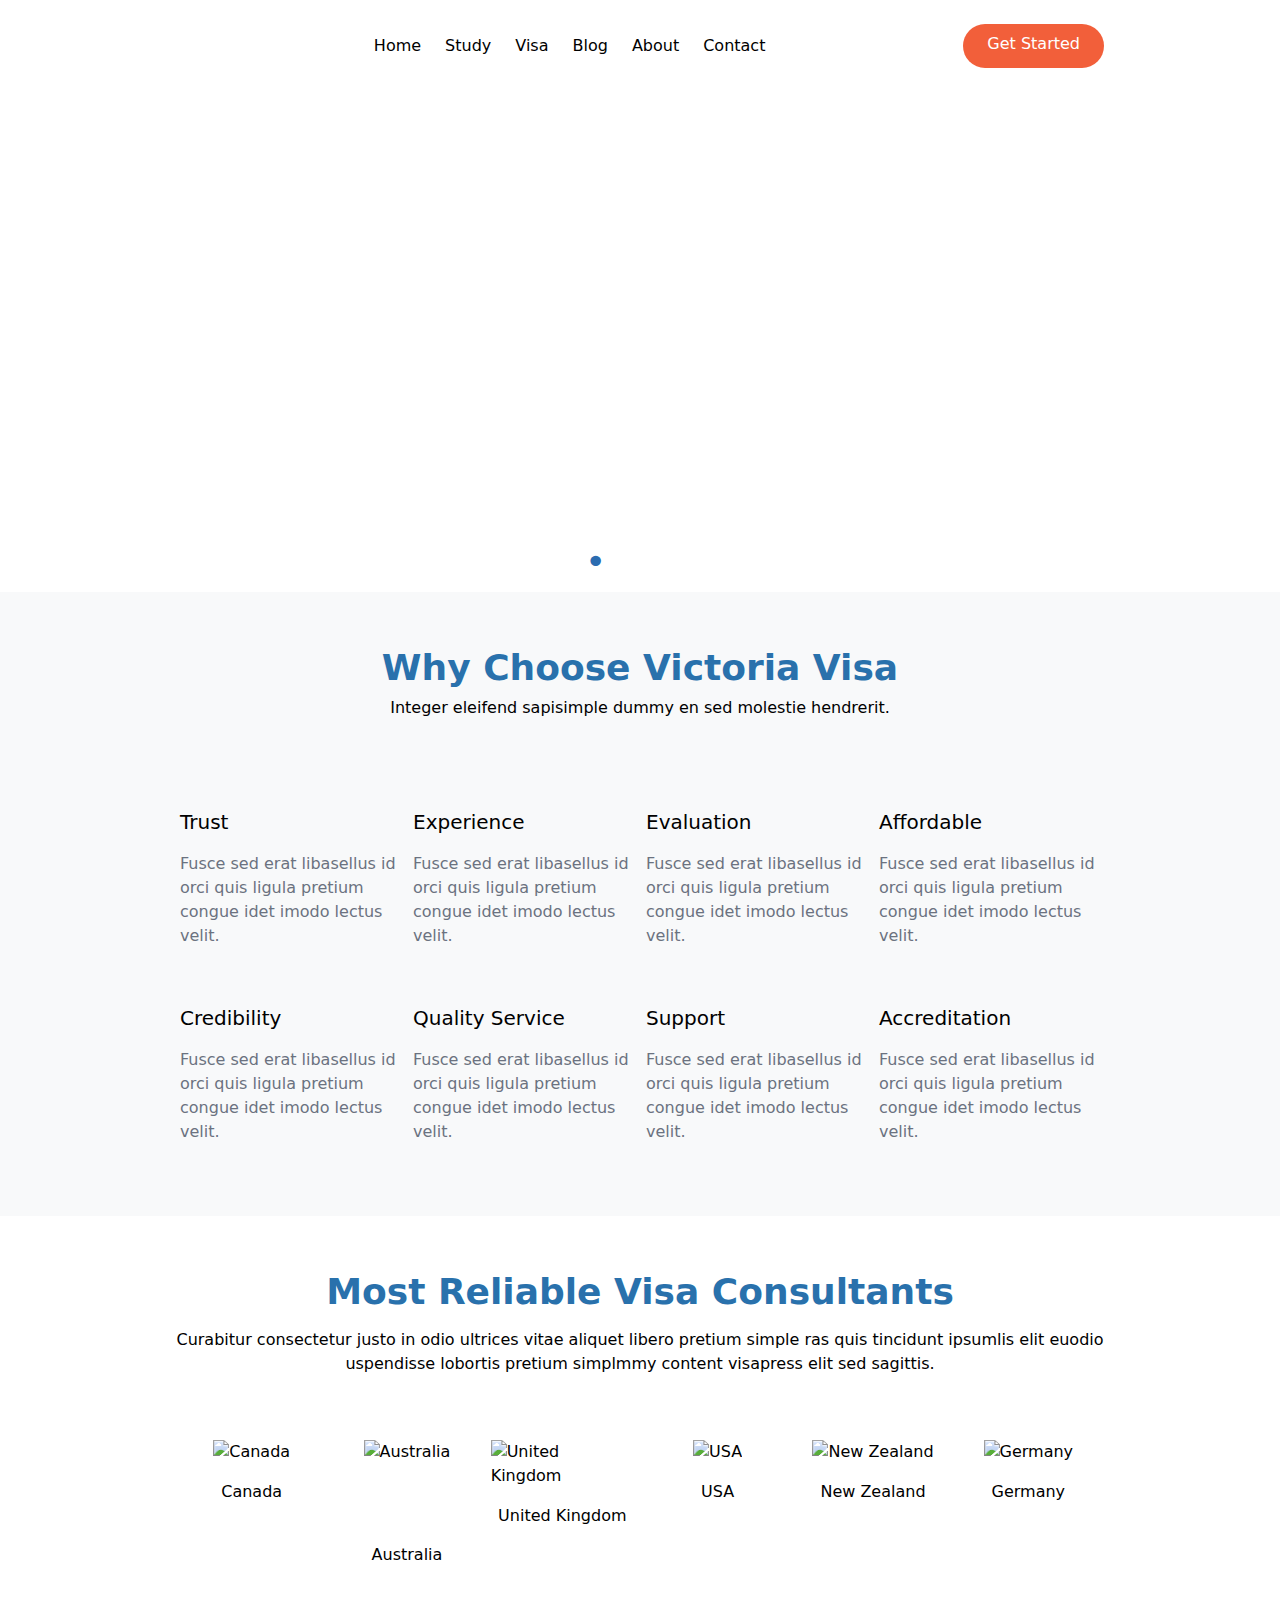
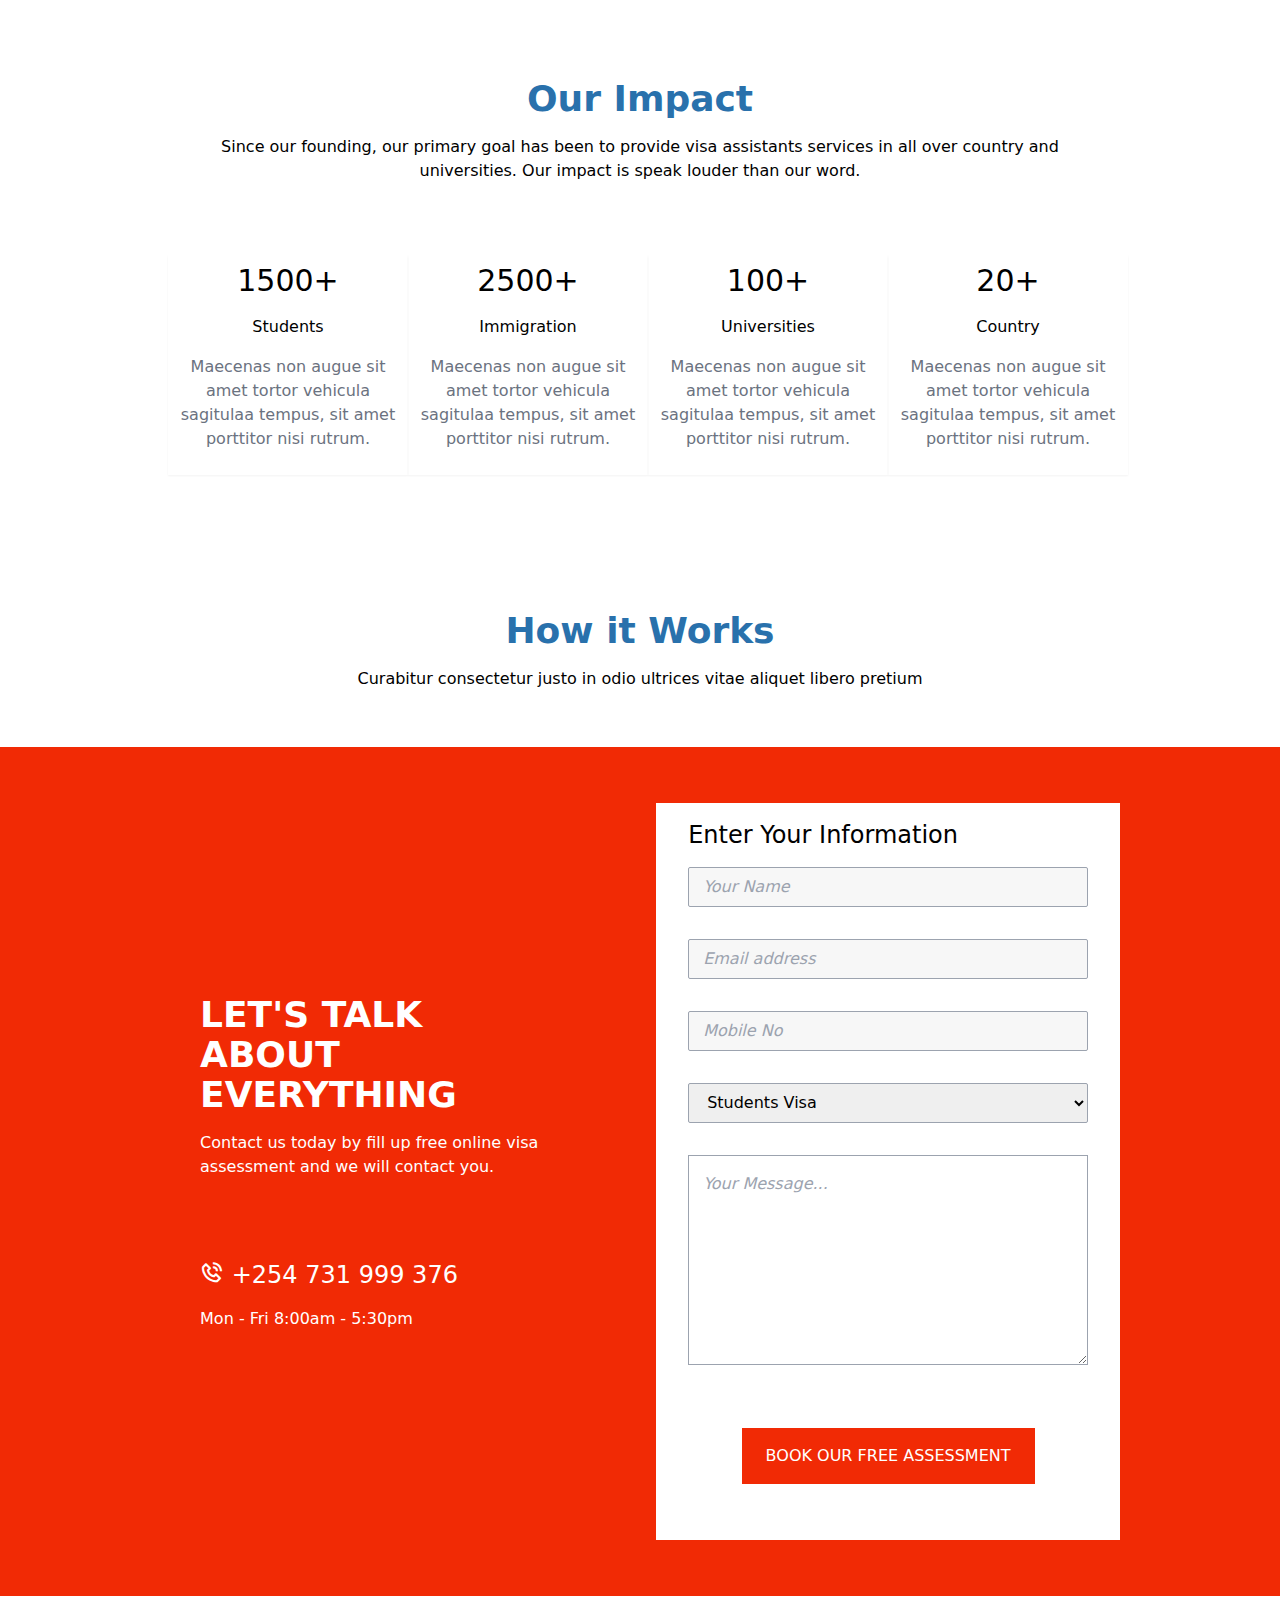
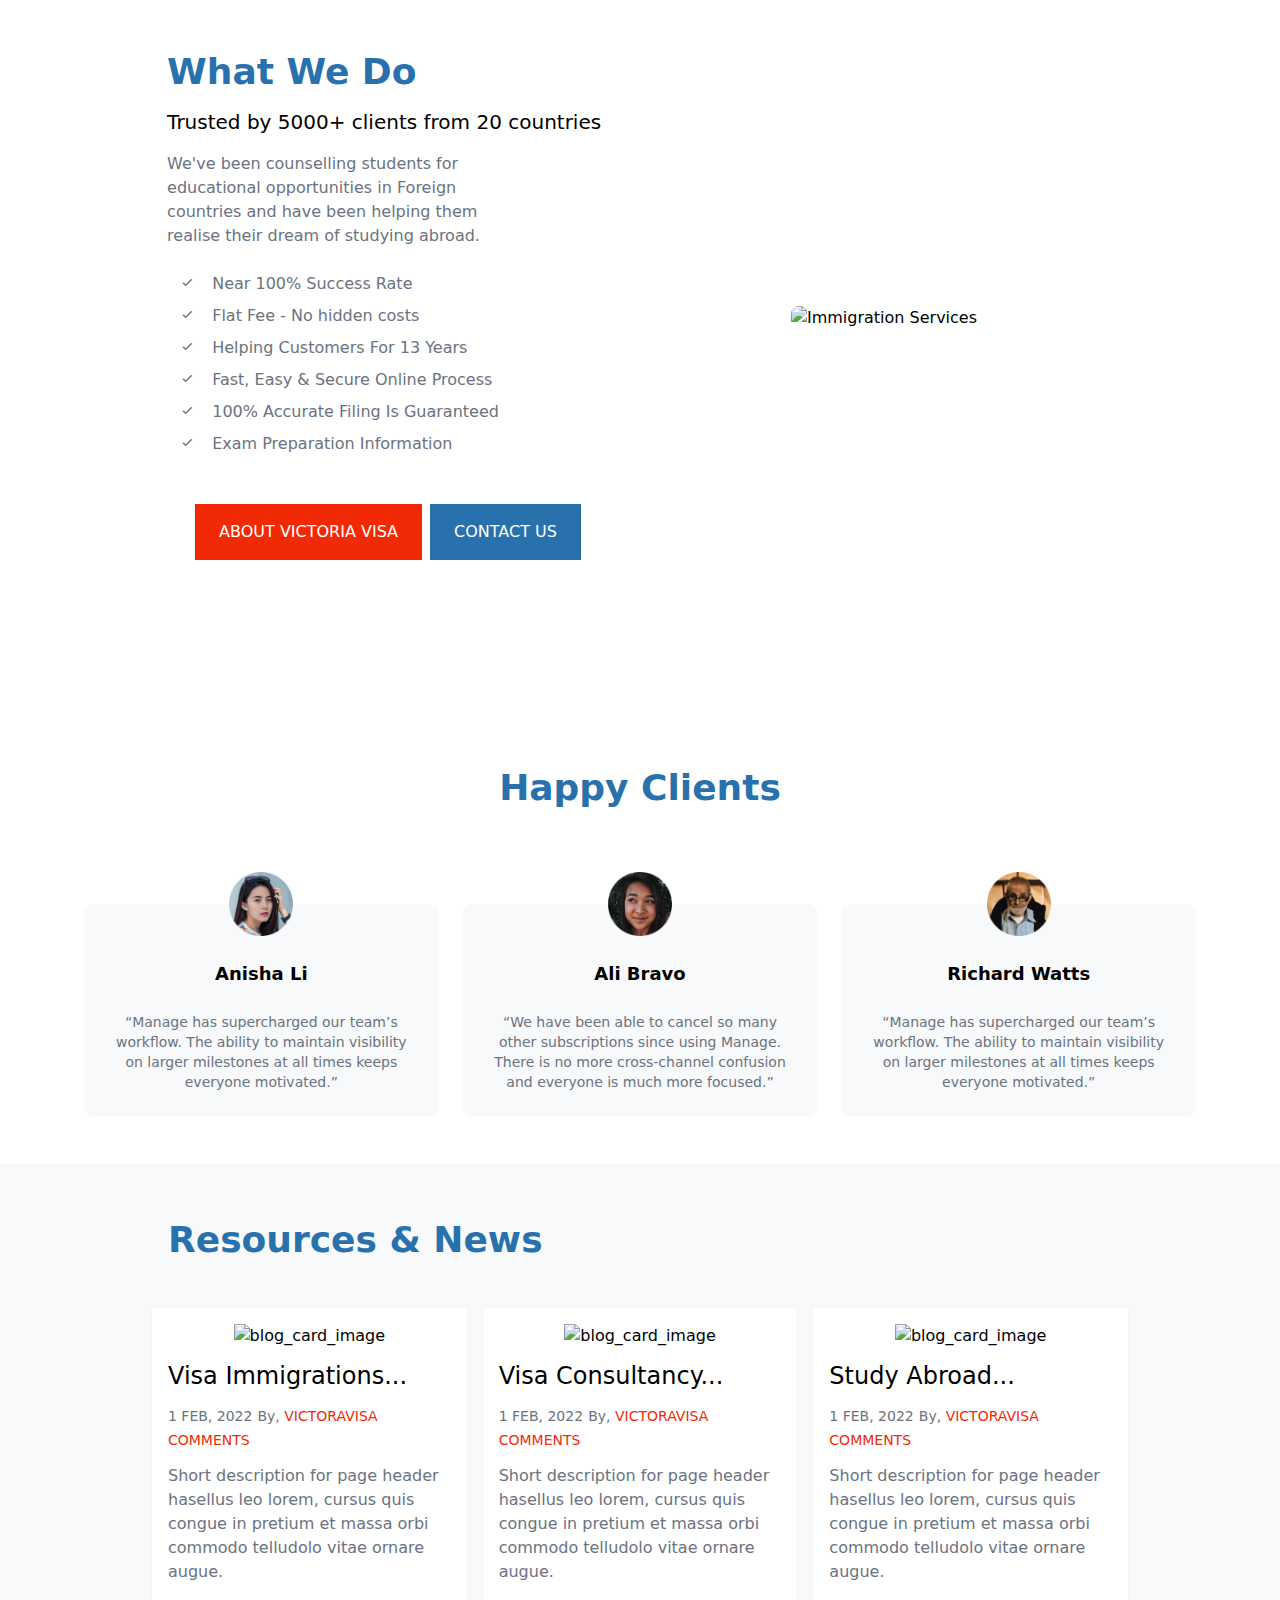
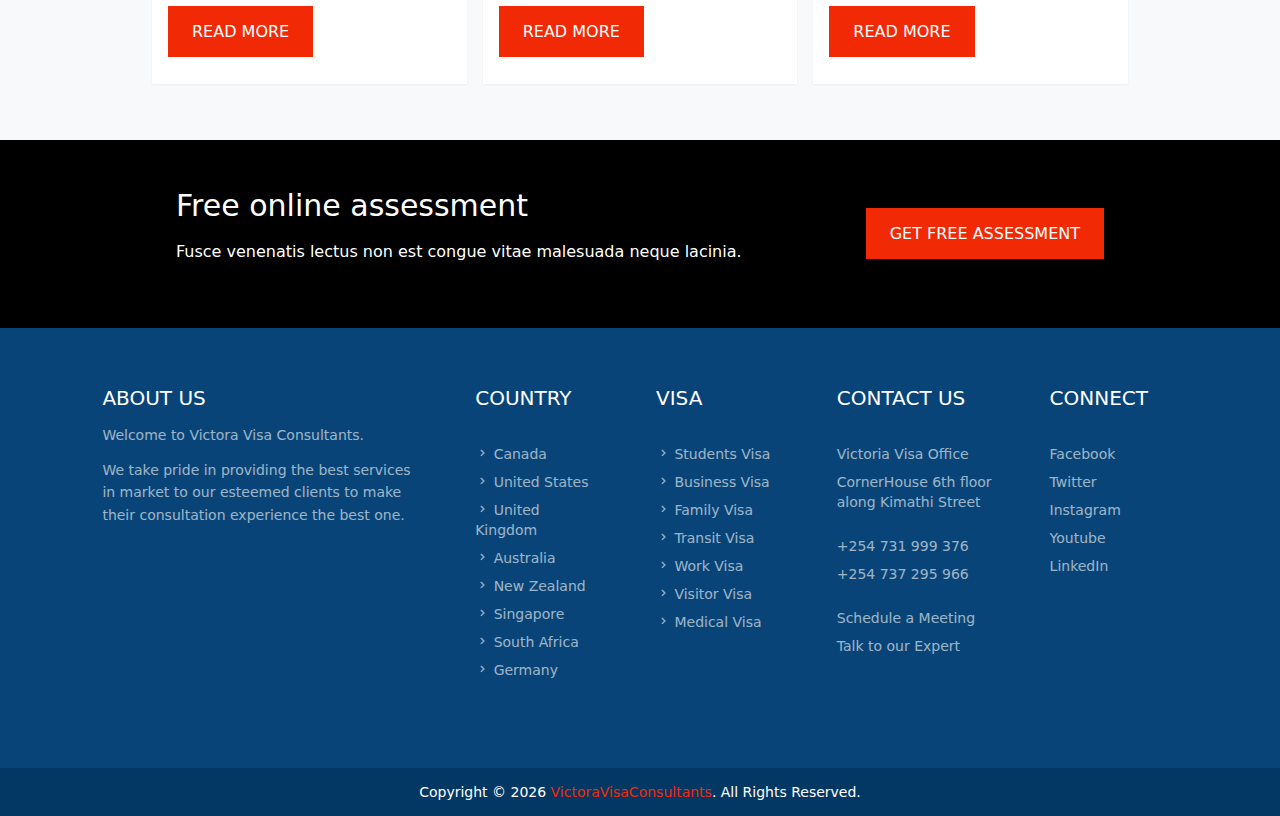
==== commit 956723c0: "created blog articles" ====
--- a/index.html
+++ b/index.html
@@ -672,7 +672,7 @@
 						</div>
 						<div class="py-6">
 							<a
-								href="#"
+								href="/blog.html"
 								class="px-6 py-4 text-white bg-red hover:bg-brightRed hover:text-white uppercase"
 								>Read More</a
 							>
@@ -688,7 +688,7 @@
 								alt="blog_card_image"
 							/>
 						</div>
-						<h2 class="text-2xl py-3">Visa Immigrations...</h2>
+						<h2 class="text-2xl py-3">Visa Consultancy...</h2>
 						<div class="pb-3">
 							<span class="text-gray-500 text-sm">1 FEB, 2022</span>
 							<span class="text-gray-500 text-sm"
@@ -705,7 +705,7 @@
 						</div>
 						<div class="py-6">
 							<a
-								href="#"
+								href="/blog.html"
 								class="px-6 py-4 text-white bg-red hover:bg-brightRed hover:text-white uppercase"
 								>Read More</a
 							>
@@ -721,7 +721,7 @@
 								alt="blog_card_image"
 							/>
 						</div>
-						<h2 class="text-2xl py-3">Visa Immigrations...</h2>
+						<h2 class="text-2xl py-3">Study Abroad...</h2>
 						<div class="pb-3">
 							<span class="text-gray-500 text-sm">1 FEB, 2022</span>
 							<span class="text-gray-500 text-sm"
@@ -738,7 +738,7 @@
 						</div>
 						<div class="py-6">
 							<a
-								href="#"
+								href="/blog.html"
 								class="px-6 py-4 text-white bg-red hover:bg-brightRed hover:text-white uppercase"
 								>Read More</a
 							>
--- a/css/main.css
+++ b/css/main.css
@@ -533,6 +533,10 @@
   z-index: 10;
 }
 
+.col-span-2 {
+  grid-column: span 2 / span 2;
+}
+
 .mx-auto {
   margin-left: auto;
   margin-right: auto;
@@ -684,6 +688,14 @@
 
 .grid-cols-2 {
   grid-template-columns: repeat(2, minmax(0, 1fr));
+}
+
+.grid-cols-3 {
+  grid-template-columns: repeat(3, minmax(0, 1fr));
+}
+
+.grid-cols-4 {
+  grid-template-columns: repeat(4, minmax(0, 1fr));
 }
 
 .flex-col {
@@ -1433,6 +1445,11 @@
     font-size: 3rem;
     line-height: 1;
   }
+
+  .lg\:text-3xl {
+    font-size: 1.875rem;
+    line-height: 2.25rem;
+  }
 }
 
 @media (min-width: 1440px) {
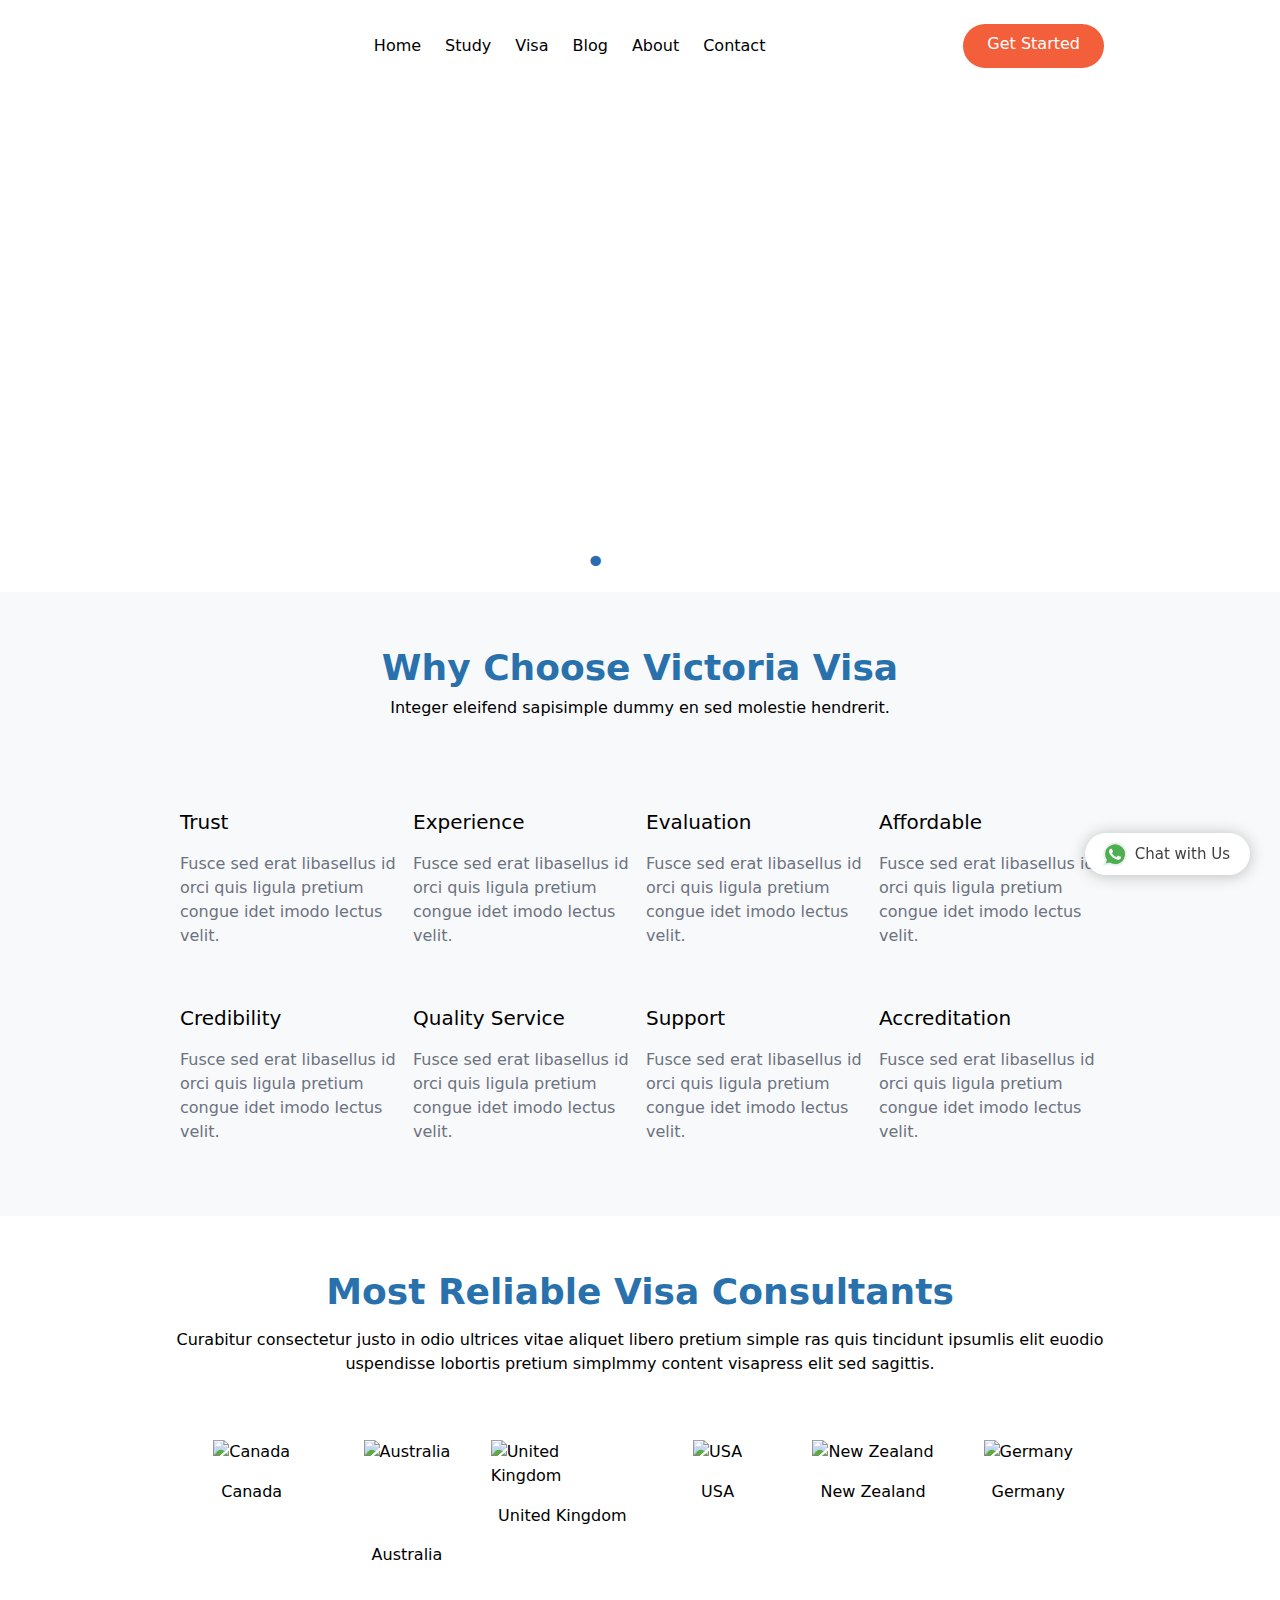
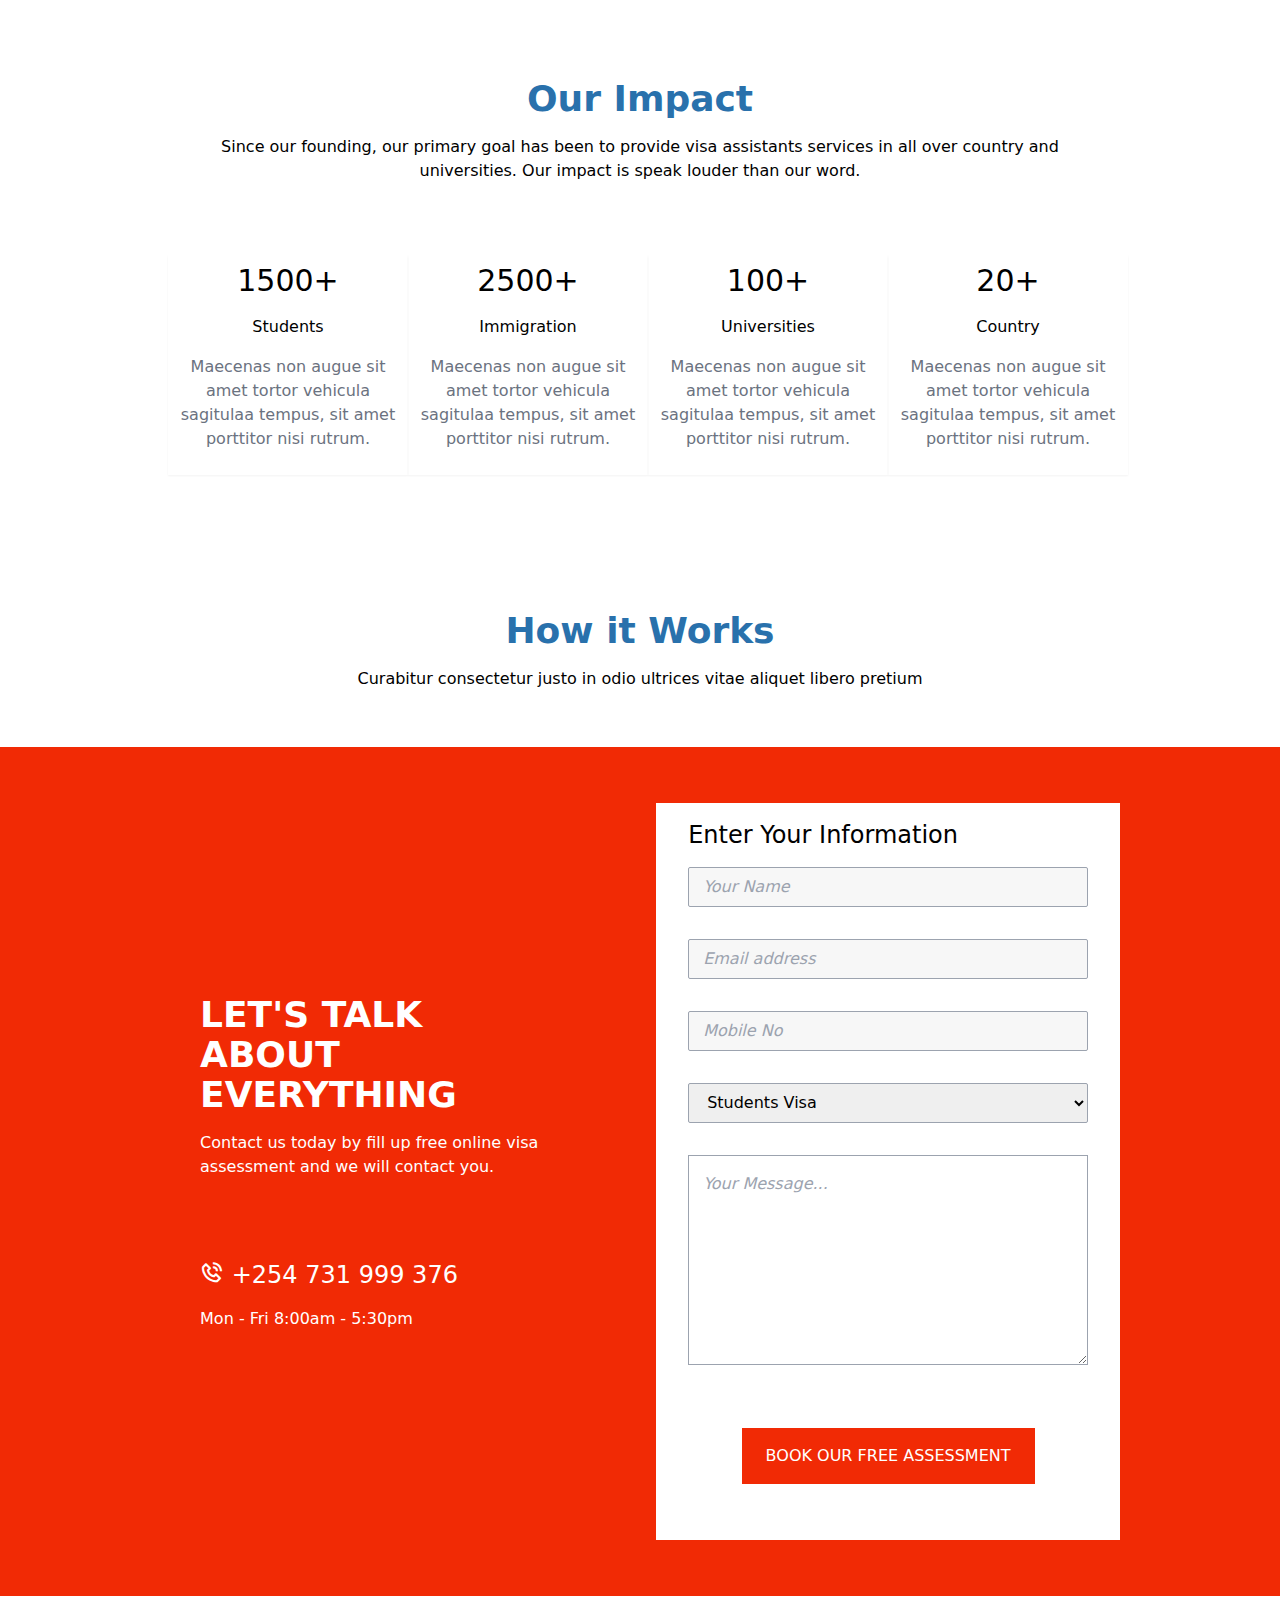
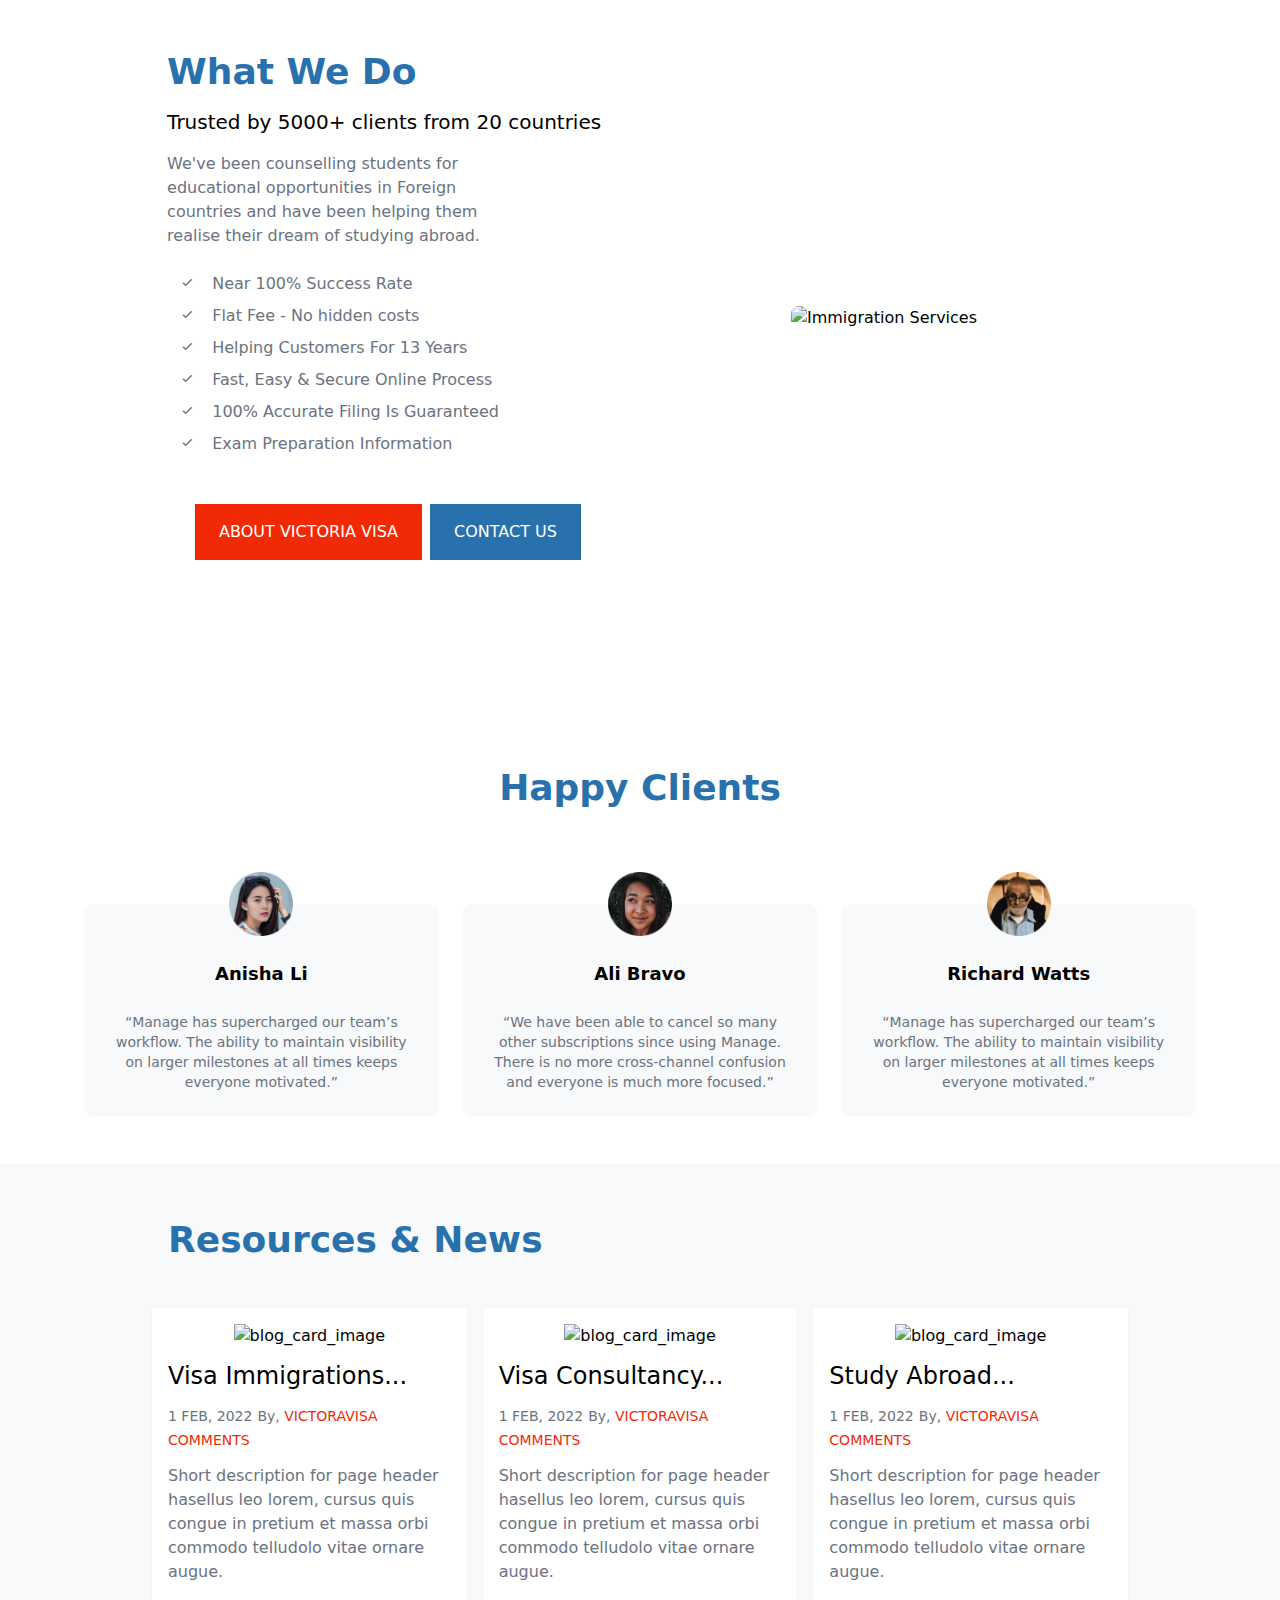
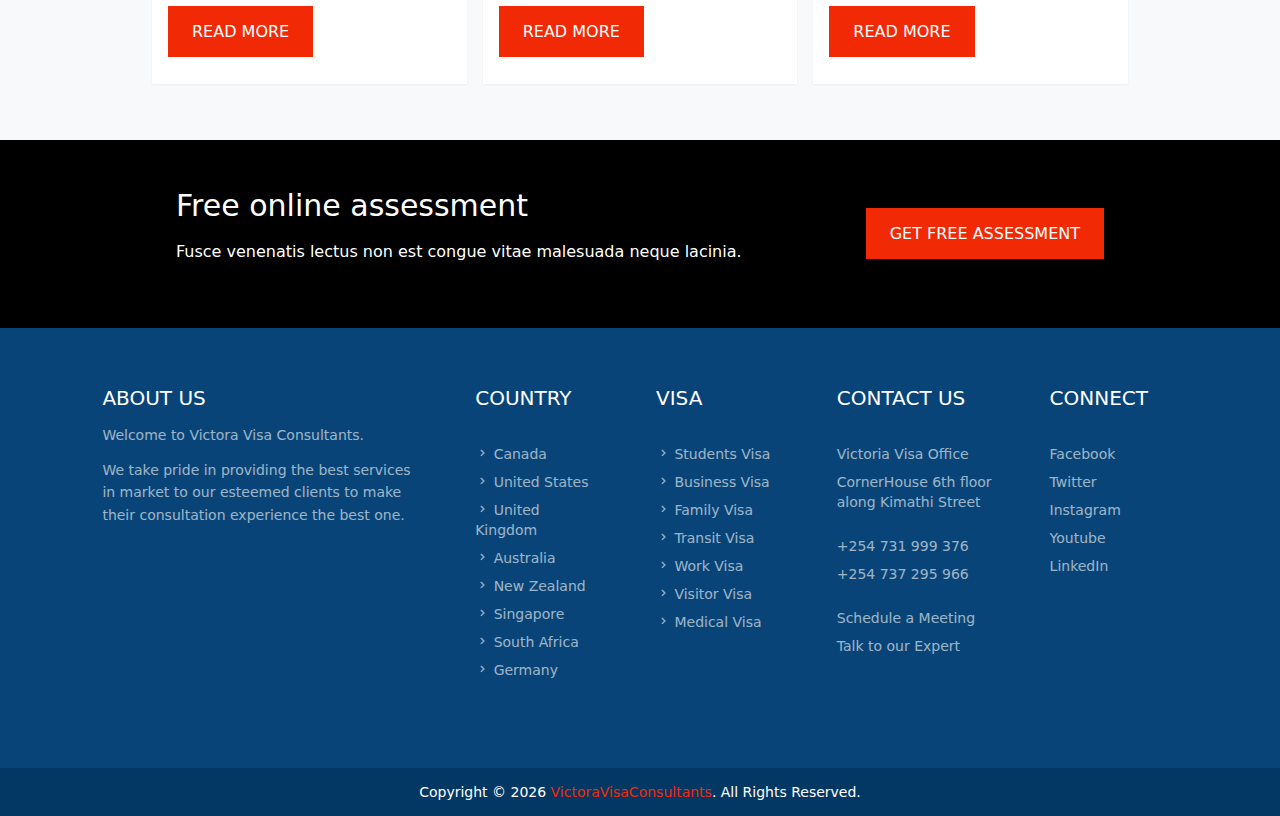
==== commit ae680ec4: "replaced jivochat with whatsapp chat widget" ====
--- a/index.html
+++ b/index.html
@@ -966,13 +966,108 @@
 			</p>
 		</div>
 
-		<script src="//code.jivosite.com/widget/xXjn3oQQYe" async></script>
-		<!-- <script
+		<!-- WhatsApp Widget -->
+		<div id="whatsapp-chat" class="hide">
+			<div class="header-chat">
+				<div class="head-home">
+					<div class="info-avatar">
+						<img
+							src="https://files.elfsight.com/storage/9274ed8b-a2e8-4cf8-a4cf-fad383377f2b/7b75090c-19a2-452b-9d6b-c2a51ad4916f.jpeg"
+						/>
+					</div>
+					<p>
+						<span class="whatsapp-name">Victoria Visa</span><br /><small
+							>Typically replies within an hour</small
+						>
+					</p>
+				</div>
+				<div class="get-new hide">
+					<div id="get-label"></div>
+					<div id="get-nama"></div>
+				</div>
+			</div>
+			<div class="home-chat"></div>
+			<div class="start-chat">
+				<div
+					pattern="https://elfsight.com/assets/chats/patterns/whatsapp.png"
+					class="WhatsappChat__Component-sc-1wqac52-0 whatsapp-chat-body"
+				>
+					<div class="WhatsappChat__MessageContainer-sc-1wqac52-1 dAbFpq">
+						<div
+							style="opacity: 0"
+							class="WhatsappDots__Component-pks5bf-0 eJJEeC"
+						>
+							<div class="WhatsappDots__ComponentInner-pks5bf-1 hFENyl">
+								<div
+									class="WhatsappDots__Dot-pks5bf-2 WhatsappDots__DotOne-pks5bf-3 ixsrax"
+								></div>
+								<div
+									class="WhatsappDots__Dot-pks5bf-2 WhatsappDots__DotTwo-pks5bf-4 dRvxoz"
+								></div>
+								<div
+									class="WhatsappDots__Dot-pks5bf-2 WhatsappDots__DotThree-pks5bf-5 kXBtNt"
+								></div>
+							</div>
+						</div>
+						<div
+							style="opacity: 1"
+							class="WhatsappChat__Message-sc-1wqac52-4 kAZgZq"
+						>
+							<div class="WhatsappChat__Author-sc-1wqac52-3 bMIBDo">
+								Tedbree
+							</div>
+							<div class="WhatsappChat__Text-sc-1wqac52-2 iSpIQi">
+								Hi there 👋<br /><br />How can I help you?
+							</div>
+							<div class="WhatsappChat__Time-sc-1wqac52-5 cqCDVm">1:40</div>
+						</div>
+					</div>
+				</div>
+
+				<div class="blanter-msg">
+					<textarea
+						id="chat-input"
+						placeholder="Write a response"
+						maxlength="120"
+						row="1"
+					></textarea>
+					<a href="javascript:void;" id="send-it"
+						><svg viewBox="0 0 448 448">
+							<path
+								d="M.213 32L0 181.333 320 224 0 266.667.213 416 448 224z"
+							/></svg
+					></a>
+				</div>
+			</div>
+			<div id="get-number"></div>
+			<a class="close-chat" href="javascript:void">×</a>
+		</div>
+		<a class="blantershow-chat" href="javascript:void" title="Show Chat"
+			><svg width="20" viewBox="0 0 24 24">
+				<defs />
+				<path
+					fill="#eceff1"
+					d="M20.5 3.4A12.1 12.1 0 0012 0 12 12 0 001.7 17.8L0 24l6.3-1.7c2.8 1.5 5 1.4 5.8 1.5a12 12 0 008.4-20.3z"
+				/>
+				<path
+					fill="#4caf50"
+					d="M12 21.8c-3.1 0-5.2-1.6-5.4-1.6l-3.7 1 1-3.7-.3-.4A9.9 9.9 0 012.1 12a10 10 0 0117-7 9.9 9.9 0 01-7 16.9z"
+				/>
+				<path
+					fill="#fafafa"
+					d="M17.5 14.3c-.3 0-1.8-.8-2-.9-.7-.2-.5 0-1.7 1.3-.1.2-.3.2-.6.1s-1.3-.5-2.4-1.5a9 9 0 01-1.7-2c-.3-.6.4-.6 1-1.7l-.1-.5-1-2.2c-.2-.6-.4-.5-.6-.5-.6 0-1 0-1.4.3-1.6 1.8-1.2 3.6.2 5.6 2.7 3.5 4.2 4.2 6.8 5 .7.3 1.4.3 1.9.2.6 0 1.7-.7 2-1.4.3-.7.3-1.3.2-1.4-.1-.2-.3-.3-.6-.4z"
+				/>
+			</svg>
+			Chat with Us</a
+		>
+
+		<!-- <script src="//code.jivosite.com/widget/xXjn3oQQYe" async></script> -->
+		<script
 			src="https://code.jquery.com/jquery-3.6.0.min.js"
 			integrity="sha256-/xUj+3OJU5yExlq6GSYGSHk7tPXikynS7ogEvDej/m4="
 			crossorigin="anonymous"
 		></script>
-		<script src="https://unpkg.com/swiper@8/swiper-bundle.min.js"></script> -->
+		<!-- <script src="https://unpkg.com/swiper@8/swiper-bundle.min.js"></script> -->
 		<script src="js/script.js"></script>
 	</body>
 </html>
--- a/css/main.css
+++ b/css/main.css
@@ -686,16 +686,12 @@
   grid-template-columns: repeat(1, minmax(0, 1fr));
 }
 
+.grid-cols-3 {
+  grid-template-columns: repeat(3, minmax(0, 1fr));
+}
+
 .grid-cols-2 {
   grid-template-columns: repeat(2, minmax(0, 1fr));
-}
-
-.grid-cols-3 {
-  grid-template-columns: repeat(3, minmax(0, 1fr));
-}
-
-.grid-cols-4 {
-  grid-template-columns: repeat(4, minmax(0, 1fr));
 }
 
 .flex-col {
@@ -723,13 +719,13 @@
        column-gap: 0.5rem;
 }
 
-.gap-y-6 {
-  row-gap: 1.5rem;
-}
-
 .gap-x-3 {
   -moz-column-gap: 0.75rem;
        column-gap: 0.75rem;
+}
+
+.gap-y-6 {
+  row-gap: 1.5rem;
 }
 
 .space-x-6 > :not([hidden]) ~ :not([hidden]) {
@@ -796,6 +792,14 @@
   border-width: 1px;
 }
 
+.border-b-2 {
+  border-bottom-width: 2px;
+}
+
+.border-dashed {
+  border-style: dashed;
+}
+
 .border-gray-400 {
   --tw-border-opacity: 1;
   border-color: rgb(156 163 175 / var(--tw-border-opacity));
@@ -821,6 +825,11 @@
   background-color: rgb(4 56 100 / var(--tw-bg-opacity));
 }
 
+.bg-red {
+  --tw-bg-opacity: 1;
+  background-color: rgb(241 42 5 / var(--tw-bg-opacity));
+}
+
 .bg-veryLightGray {
   --tw-bg-opacity: 1;
   background-color: rgb(248 249 250 / var(--tw-bg-opacity));
@@ -831,11 +840,6 @@
   background-color: rgb(209 213 219 / var(--tw-bg-opacity));
 }
 
-.bg-red {
-  --tw-bg-opacity: 1;
-  background-color: rgb(241 42 5 / var(--tw-bg-opacity));
-}
-
 .bg-lightGray {
   --tw-bg-opacity: 1;
   background-color: rgb(247 247 247 / var(--tw-bg-opacity));
@@ -863,12 +867,12 @@
   padding: 0.75rem;
 }
 
+.p-4 {
+  padding: 1rem;
+}
+
 .p-2 {
   padding: 0.5rem;
-}
-
-.p-4 {
-  padding: 1rem;
 }
 
 .px-6 {
@@ -916,6 +920,11 @@
   padding-right: 0.75rem;
 }
 
+.py-3 {
+  padding-top: 0.75rem;
+  padding-bottom: 0.75rem;
+}
+
 .px-8 {
   padding-left: 2rem;
   padding-right: 2rem;
@@ -941,11 +950,6 @@
   padding-right: 0.5rem;
 }
 
-.py-3 {
-  padding-top: 0.75rem;
-  padding-bottom: 0.75rem;
-}
-
 .py-24 {
   padding-top: 6rem;
   padding-bottom: 6rem;
@@ -963,6 +967,10 @@
   padding-bottom: 0.5rem;
 }
 
+.pb-3 {
+  padding-bottom: 0.75rem;
+}
+
 .pt-16 {
   padding-top: 4rem;
 }
@@ -985,10 +993,6 @@
 
 .pb-12 {
   padding-bottom: 3rem;
-}
-
-.pb-3 {
-  padding-bottom: 0.75rem;
 }
 
 .text-left {
@@ -1077,6 +1081,11 @@
   color: rgb(241 42 5 / var(--tw-text-opacity));
 }
 
+.text-gray-500 {
+  --tw-text-opacity: 1;
+  color: rgb(107 114 128 / var(--tw-text-opacity));
+}
+
 .text-gray-900 {
   --tw-text-opacity: 1;
   color: rgb(17 24 39 / var(--tw-text-opacity));
@@ -1105,11 +1114,6 @@
 .text-rose-500 {
   --tw-text-opacity: 1;
   color: rgb(244 63 94 / var(--tw-text-opacity));
-}
-
-.text-gray-500 {
-  --tw-text-opacity: 1;
-  color: rgb(107 114 128 / var(--tw-text-opacity));
 }
 
 .underline {
@@ -1238,6 +1242,11 @@
   background-color: hsl(12 88% 69% / var(--tw-bg-opacity));
 }
 
+.hover\:bg-brightRed:hover {
+  --tw-bg-opacity: 1;
+  background-color: hsl(12 88% 59% / var(--tw-bg-opacity));
+}
+
 .hover\:bg-lightBlue:hover {
   --tw-bg-opacity: 1;
   background-color: rgb(41 113 172 / var(--tw-bg-opacity));
@@ -1246,11 +1255,6 @@
 .hover\:bg-blue-700:hover {
   --tw-bg-opacity: 1;
   background-color: rgb(29 78 216 / var(--tw-bg-opacity));
-}
-
-.hover\:bg-brightRed:hover {
-  --tw-bg-opacity: 1;
-  background-color: hsl(12 88% 59% / var(--tw-bg-opacity));
 }
 
 .hover\:bg-blue-400:hover {
--- a/css/styles.css
+++ b/css/styles.css
@@ -44,3 +44,403 @@
 	color: #2b6cb0;
 	/*Set to match the Tailwind colour you want the active one to be */
 }
+
+/* CSS Multiple Whatsapp Chat */
+.whatsapp-name {
+	font-size: 16px;
+	font-weight: 600;
+	padding-bottom: 0;
+	margin-bottom: 0;
+	line-height: 0.5;
+}
+
+#whatsapp-chat {
+	box-sizing: border-box !important;
+	outline: none !important;
+	position: fixed;
+	width: 350px;
+	border-radius: 10px;
+	box-shadow: 0 1px 15px rgba(32, 33, 36, 0.28);
+	bottom: 90px;
+	right: 30px;
+	overflow: hidden;
+	z-index: 99;
+	animation-name: showchat;
+	animation-duration: 1s;
+	transform: scale(1);
+}
+
+a.blantershow-chat {
+	/*   background: #009688; */
+	background: #fff;
+	color: #404040;
+	position: fixed;
+	display: flex;
+	font-weight: 400;
+	justify-content: space-between;
+	z-index: 98;
+	bottom: 25px;
+	right: 30px;
+	font-size: 15px;
+	padding: 10px 20px;
+	border-radius: 30px;
+	box-shadow: 0 1px 15px rgba(32, 33, 36, 0.28);
+}
+
+a.blantershow-chat svg {
+	transform: scale(1.2);
+	margin: 0 10px 0 0;
+}
+
+.header-chat {
+	/*   background: linear-gradient(to right top, #6f96f3, #164ed2); */
+	background: #009688;
+	background: #095e54;
+	color: #fff;
+	padding: 20px;
+}
+
+.header-chat h3 {
+	margin: 0 0 10px;
+}
+
+.header-chat p {
+	font-size: 14px;
+	line-height: 1.7;
+	margin: 0;
+}
+
+.info-avatar {
+	position: relative;
+}
+
+.info-avatar img {
+	border-radius: 100%;
+	width: 50px;
+	float: left;
+	margin: 0 10px 0 0;
+}
+
+a.informasi {
+	padding: 20px;
+	display: block;
+	overflow: hidden;
+	animation-name: showhide;
+	animation-duration: 0.5s;
+}
+
+a.informasi:hover {
+	background: #f1f1f1;
+}
+
+.info-chat span {
+	display: block;
+}
+
+#get-label,
+span.chat-label {
+	font-size: 12px;
+	color: #888;
+}
+
+#get-nama,
+span.chat-nama {
+	margin: 5px 0 0;
+	font-size: 15px;
+	font-weight: 700;
+	color: #222;
+}
+
+#get-label,
+#get-nama {
+	color: #fff;
+}
+
+span.my-number {
+	display: none;
+}
+
+/* .blanter-msg {
+	color: #444;
+	padding: 20px;
+	font-size: 12.5px;
+	text-align: center;
+	border-top: 1px solid #ddd;
+  } */
+textarea#chat-input {
+	border: none;
+	font-family: 'Arial', sans-serif;
+	width: 100%;
+	height: 40px;
+	outline: none;
+	resize: none;
+	padding: 10px;
+	font-size: 14px;
+}
+
+a#send-it {
+	width: 40px;
+	font-weight: 700;
+	padding: 10px 10px 0;
+	background: #eee;
+	/* border-radius: 10px; */
+	border-bottom-right-radius: 10px;
+}
+a#send-it svg {
+	fill: #a6a6a6;
+	height: 24px;
+	width: 24px;
+}
+
+.first-msg {
+	background: transparent;
+	padding: 30px;
+	text-align: center;
+}
+.first-msg span {
+	background: #e2e2e2;
+	color: #333;
+	font-size: 14.2px;
+	line-height: 1.7;
+	border-radius: 10px;
+	padding: 15px 20px;
+	display: inline-block;
+}
+
+.start-chat .blanter-msg {
+	display: flex;
+}
+
+#get-number {
+	display: none;
+}
+
+a.close-chat {
+	position: absolute;
+	top: 5px;
+	right: 15px;
+	color: #fff;
+	font-size: 30px;
+}
+
+@keyframes ZpjSY {
+	0% {
+		background-color: #b6b5ba;
+	}
+	15% {
+		background-color: #111111;
+	}
+	25% {
+		background-color: #b6b5ba;
+	}
+}
+@keyframes hPhMsj {
+	15% {
+		background-color: #b6b5ba;
+	}
+	25% {
+		background-color: #111111;
+	}
+	35% {
+		background-color: #b6b5ba;
+	}
+}
+@keyframes iUMejp {
+	25% {
+		background-color: #b6b5ba;
+	}
+	35% {
+		background-color: #111111;
+	}
+	45% {
+		background-color: #b6b5ba;
+	}
+}
+@keyframes showhide {
+	from {
+		transform: scale(0.5);
+		opacity: 0;
+	}
+}
+@keyframes showchat {
+	from {
+		transform: scale(0);
+		opacity: 0;
+	}
+}
+@media screen and (max-width: 480px) {
+	#whatsapp-chat {
+		width: auto;
+		left: 5%;
+		right: 5%;
+		font-size: 80%;
+	}
+}
+.hide {
+	display: none;
+	animation-name: showhide;
+	animation-duration: 0.5s;
+	transform: scale(1);
+	opacity: 1;
+}
+
+.show {
+	display: block;
+	animation-name: showhide;
+	animation-duration: 0.5s;
+	transform: scale(1);
+	opacity: 1;
+}
+
+.whatsapp-message-container {
+	display: flex;
+	z-index: 1;
+}
+
+.whatsapp-message {
+	padding: 7px 14px 6px;
+	background-color: white;
+	border-radius: 0px 8px 8px;
+	position: relative;
+	transition: all 0.3s ease 0s;
+	opacity: 0;
+	transform-origin: center top 0px;
+	z-index: 2;
+	box-shadow: rgba(0, 0, 0, 0.13) 0px 1px 0.5px;
+	margin-top: 4px;
+	margin-left: -54px;
+	max-width: calc(100% - 66px);
+}
+
+.whatsapp-chat-body {
+	padding: 20px 20px 20px 10px;
+	background-color: #e6ddd4;
+	position: relative;
+}
+.whatsapp-chat-body::before {
+	display: block;
+	position: absolute;
+	content: '';
+	left: 0px;
+	top: 0px;
+	height: 100%;
+	width: 100%;
+	z-index: 0;
+	opacity: 0.08;
+	background-image: url('https://elfsight.com/assets/chats/patterns/whatsapp.png');
+}
+
+.dAbFpq {
+	display: flex;
+	z-index: 1;
+}
+
+.eJJEeC {
+	background-color: white;
+	width: 52.5px;
+	height: 32px;
+	border-radius: 16px;
+	display: flex;
+	-moz-box-pack: center;
+	justify-content: center;
+	-moz-box-align: center;
+	align-items: center;
+	margin-left: 10px;
+	opacity: 0;
+	transition: all 0.1s ease 0s;
+	z-index: 1;
+	box-shadow: rgba(0, 0, 0, 0.13) 0px 1px 0.5px;
+}
+
+.hFENyl {
+	position: relative;
+	display: flex;
+}
+
+.ixsrax {
+	height: 5px;
+	width: 5px;
+	margin: 0px 2px;
+	border-radius: 50%;
+	display: inline-block;
+	position: relative;
+	animation-duration: 1.2s;
+	animation-iteration-count: infinite;
+	animation-timing-function: linear;
+	top: 0px;
+	background-color: #9e9da2;
+	animation-name: ZpjSY;
+}
+
+.dRvxoz {
+	height: 5px;
+	width: 5px;
+	margin: 0px 2px;
+	background-color: #b6b5ba;
+	border-radius: 50%;
+	display: inline-block;
+	position: relative;
+	animation-duration: 1.2s;
+	animation-iteration-count: infinite;
+	animation-timing-function: linear;
+	top: 0px;
+	animation-name: hPhMsj;
+}
+
+.kAZgZq {
+	padding: 7px 14px 6px;
+	background-color: white;
+	border-radius: 0px 8px 8px;
+	position: relative;
+	transition: all 0.3s ease 0s;
+	opacity: 0;
+	transform-origin: center top 0px;
+	z-index: 2;
+	box-shadow: rgba(0, 0, 0, 0.13) 0px 1px 0.5px;
+	margin-top: 4px;
+	margin-left: -54px;
+	max-width: calc(100% - 66px);
+}
+.kAZgZq::before {
+	position: absolute;
+	background-image: url('[data-uri]');
+	background-position: 50% 50%;
+	background-repeat: no-repeat;
+	background-size: contain;
+	content: '';
+	top: 0px;
+	left: -12px;
+	width: 12px;
+	height: 19px;
+}
+
+.bMIBDo {
+	font-size: 13px;
+	font-weight: 700;
+	line-height: 18px;
+	color: rgba(0, 0, 0, 0.4);
+}
+
+.iSpIQi {
+	font-size: 14px;
+	line-height: 19px;
+	margin-top: 4px;
+	color: #111111;
+}
+
+.iSpIQi {
+	font-size: 14px;
+	line-height: 19px;
+	margin-top: 4px;
+	color: #111111;
+}
+
+.cqCDVm {
+	text-align: right;
+	margin-top: 4px;
+	font-size: 12px;
+	line-height: 16px;
+	color: rgba(17, 17, 17, 0.5);
+	margin-right: -8px;
+	margin-bottom: -4px;
+}
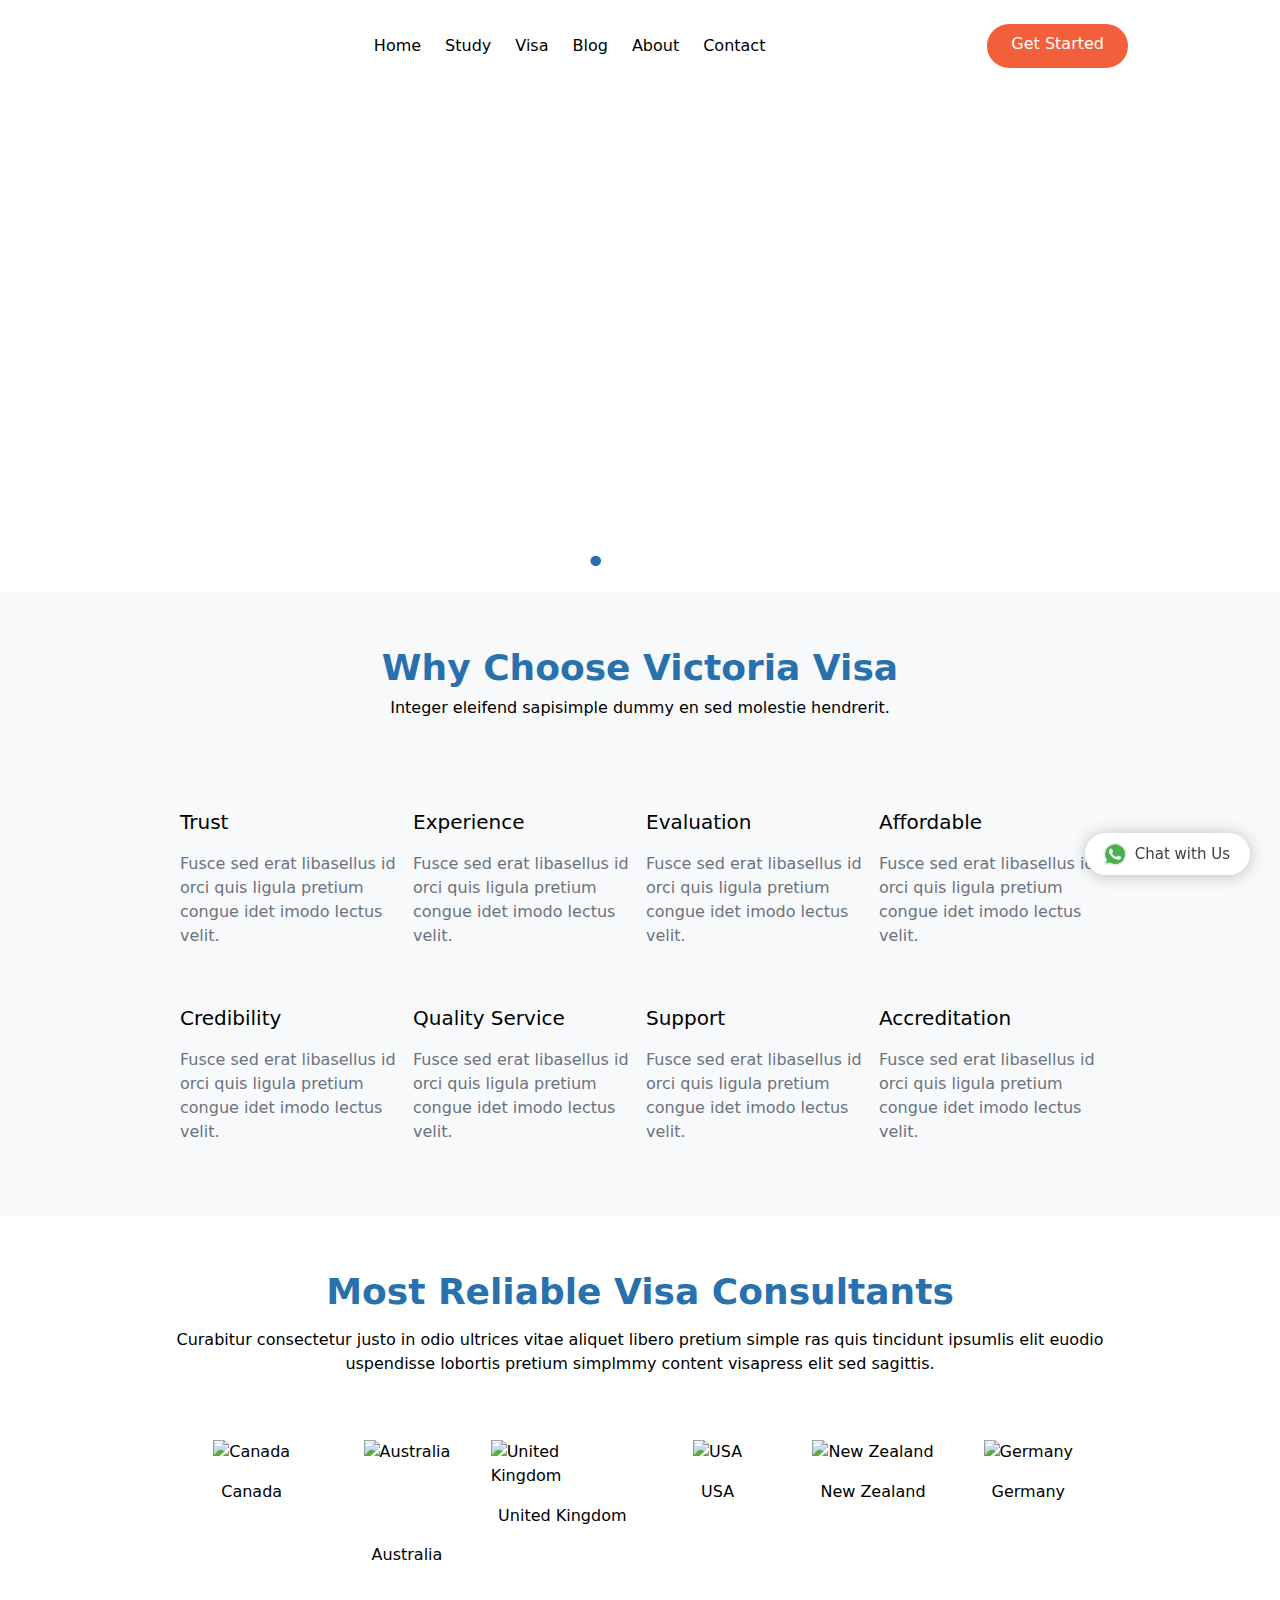
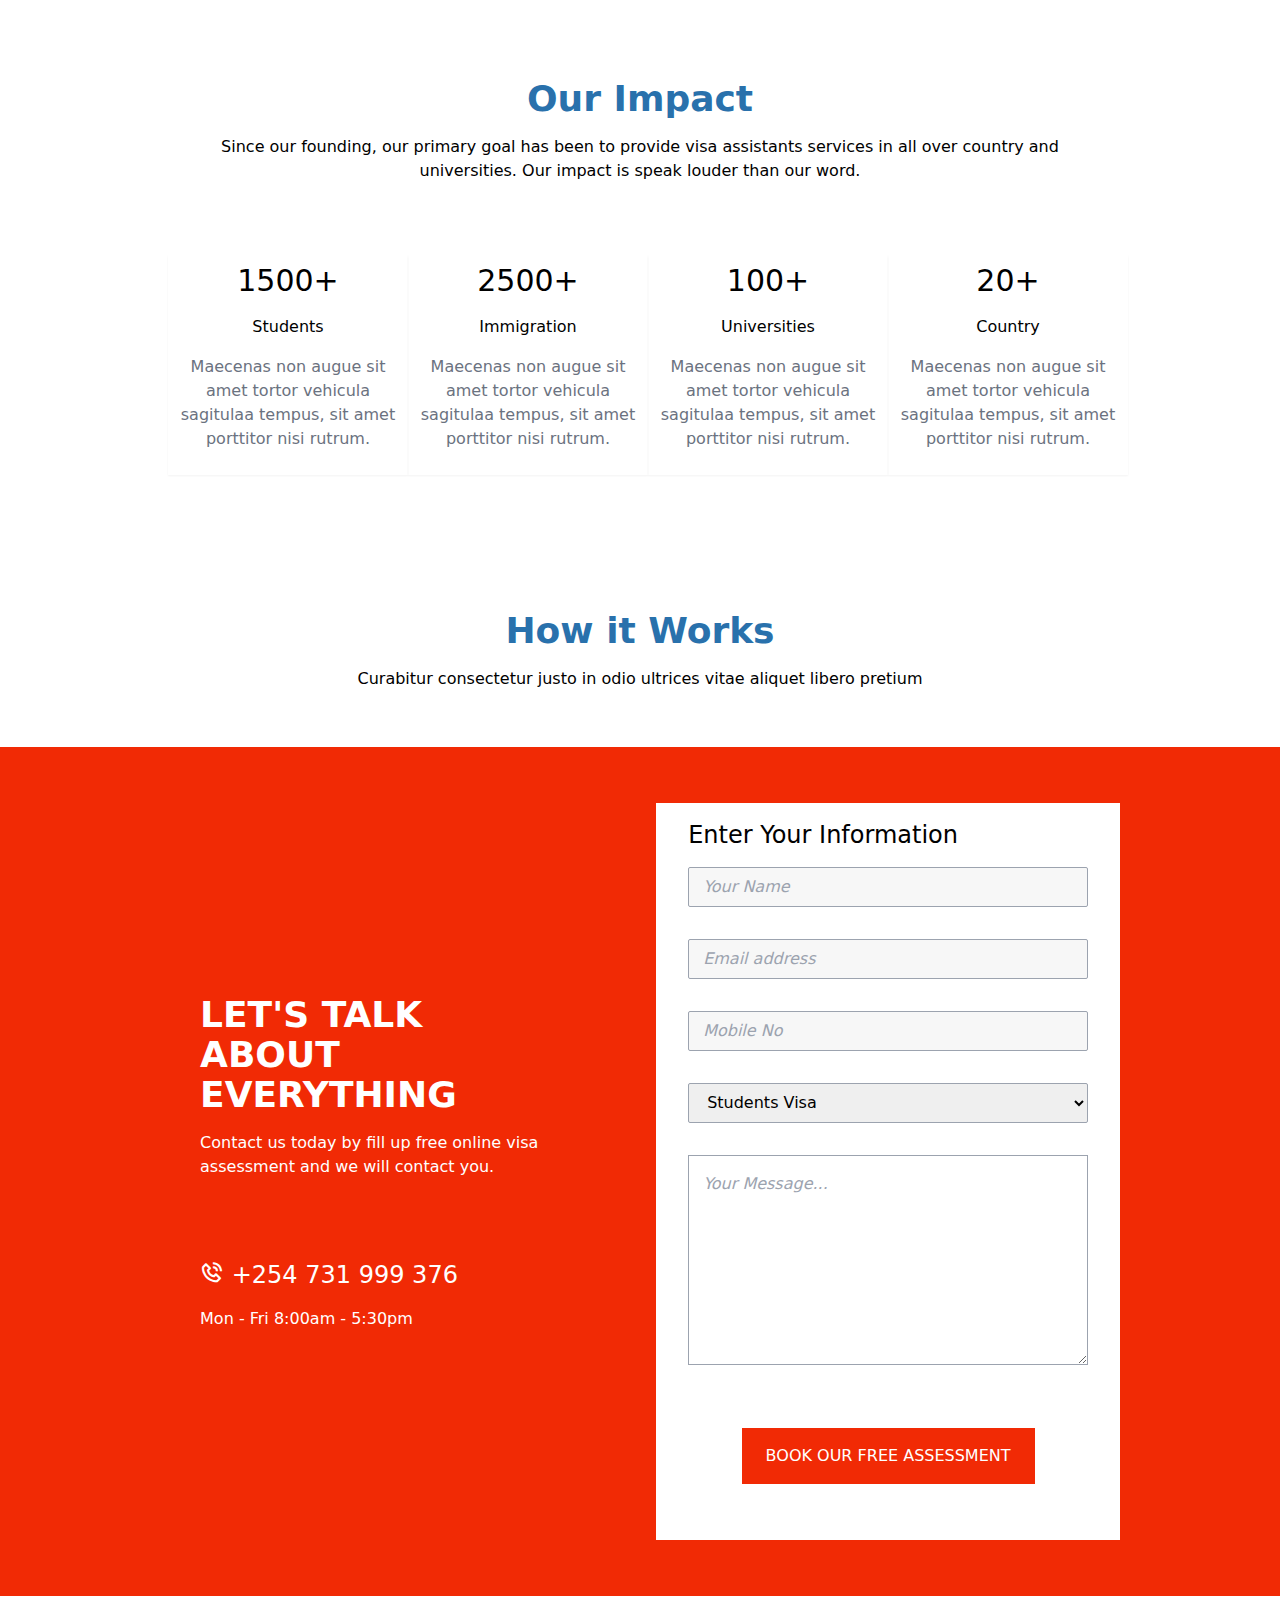
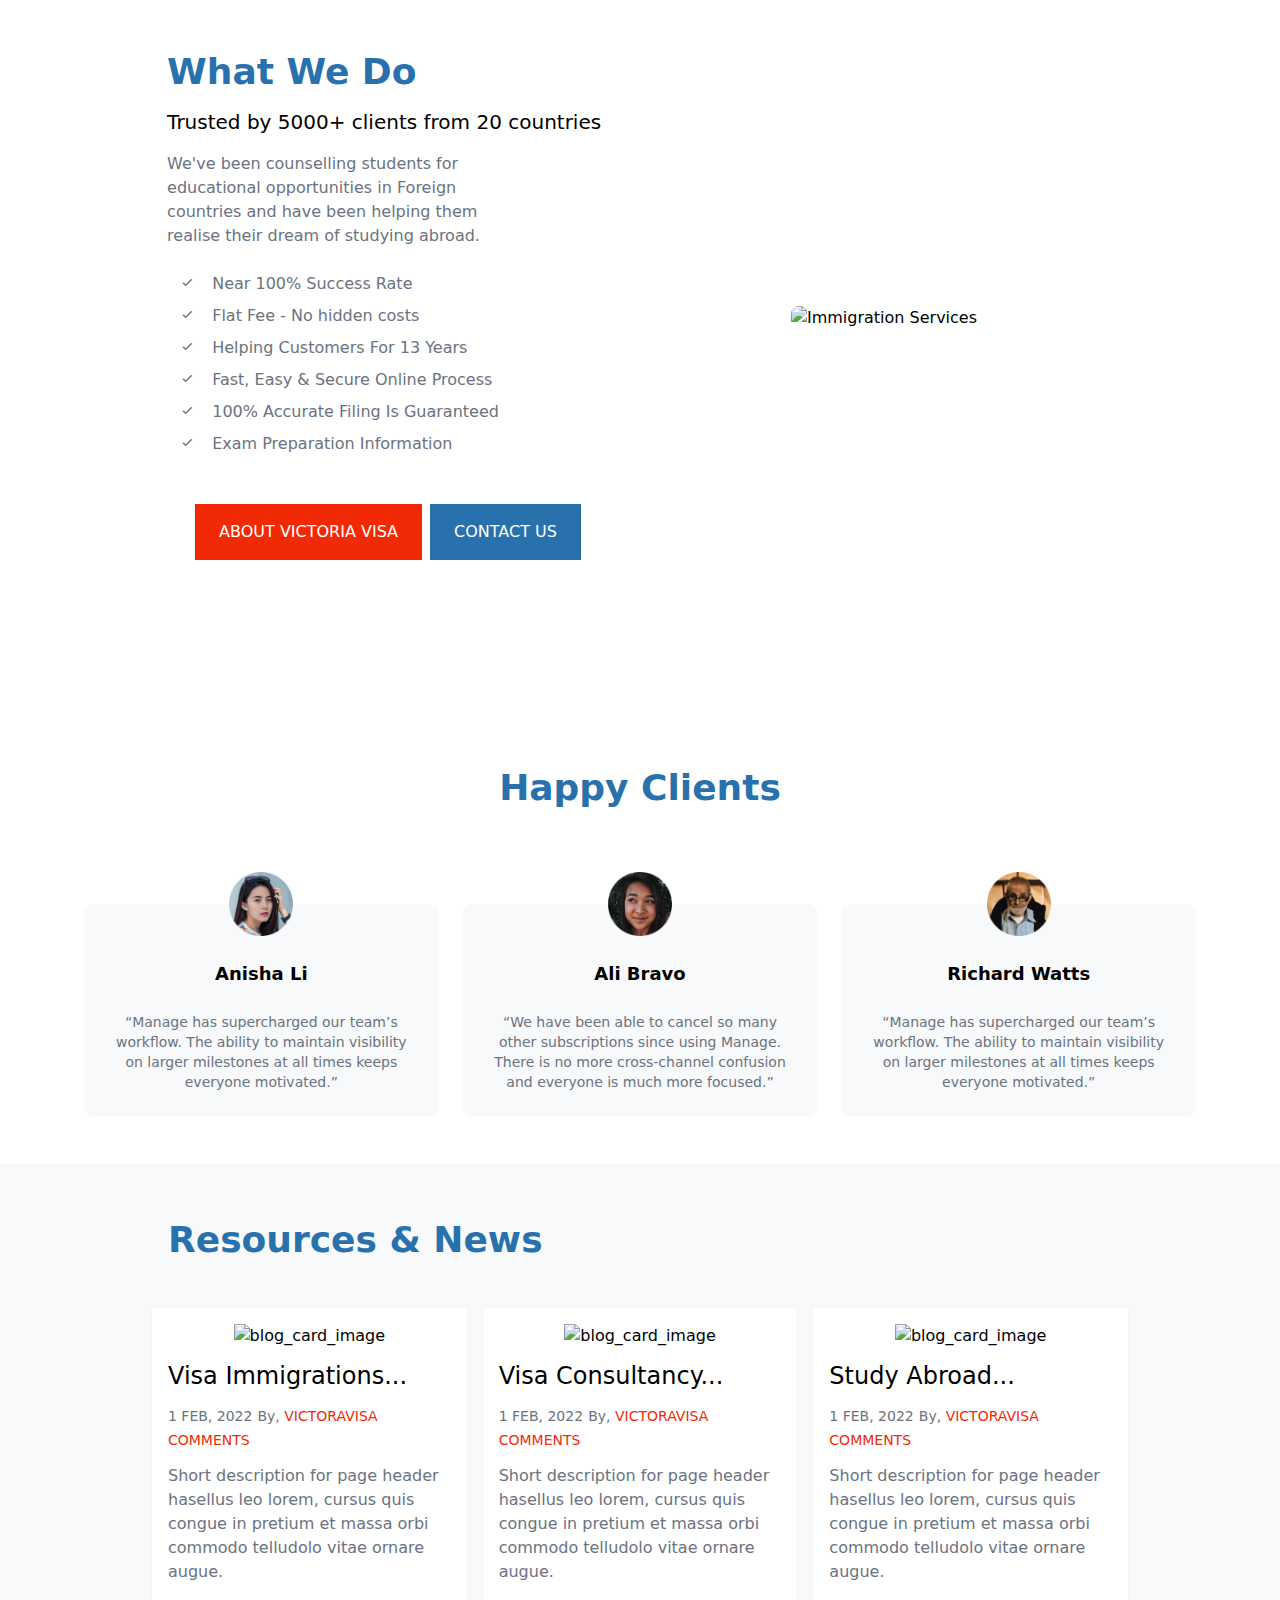
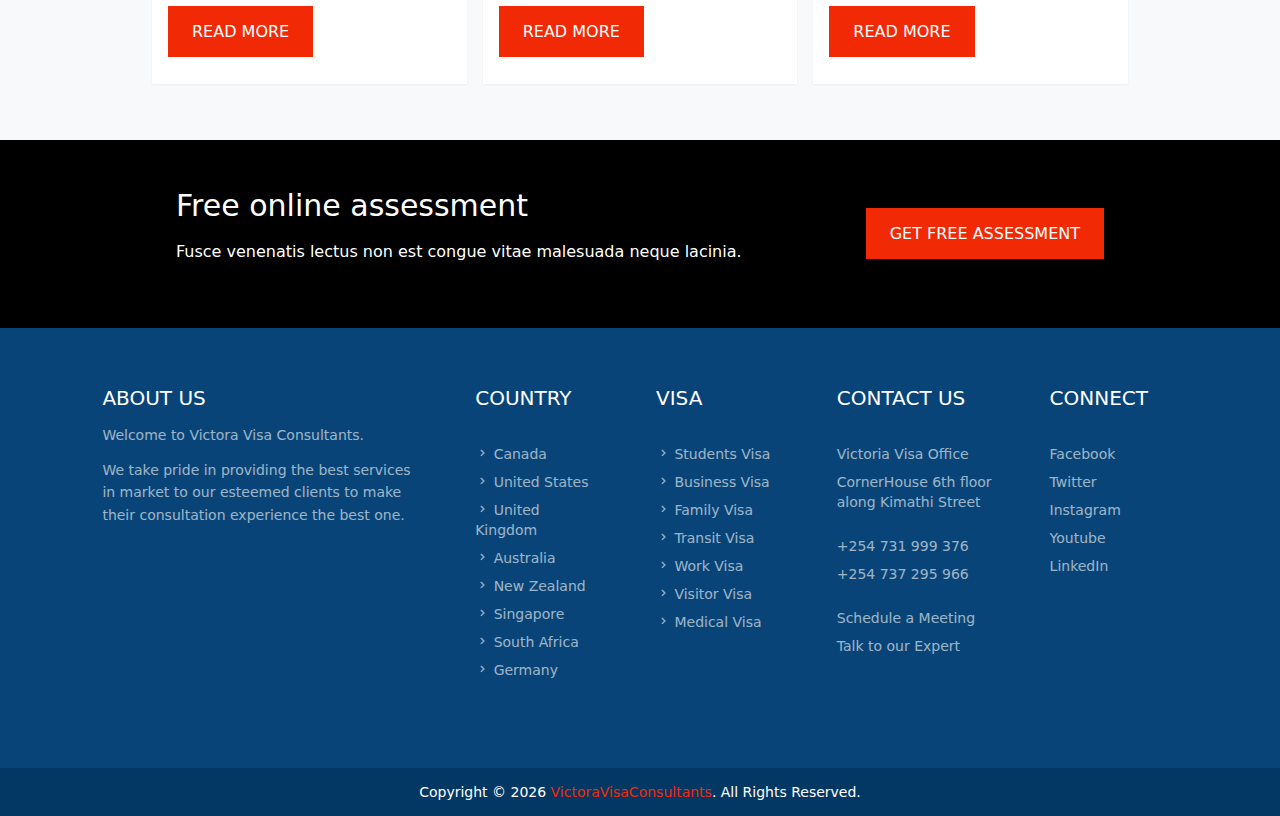
==== commit 3ddf6141: "created study content" ====
--- a/index.html
+++ b/index.html
@@ -27,7 +27,7 @@
 	</head>
 	<body>
 		<!-- Navbar -->
-		<nav class="relative container mx-auto p-6">
+		<nav class="relative container mx-auto py-6">
 			<!-- Flex container -->
 			<div class="flex items-center justify-around md:justify-between">
 				<!-- Logo -->
@@ -976,9 +976,8 @@
 						/>
 					</div>
 					<p>
-						<span class="whatsapp-name">Victoria Visa</span><br /><small
-							>Typically replies within an hour</small
-						>
+						<span class="whatsapp-name">Victoria Visa Consultants</span
+						><br /><small>Typically replies within an hour</small>
 					</p>
 				</div>
 				<div class="get-new hide">
@@ -1014,7 +1013,7 @@
 							class="WhatsappChat__Message-sc-1wqac52-4 kAZgZq"
 						>
 							<div class="WhatsappChat__Author-sc-1wqac52-3 bMIBDo">
-								Tedbree
+								Visa Agent
 							</div>
 							<div class="WhatsappChat__Text-sc-1wqac52-2 iSpIQi">
 								Hi there 👋<br /><br />How can I help you?
--- a/css/main.css
+++ b/css/main.css
@@ -638,12 +638,12 @@
   height: 3rem;
 }
 
+.h-10 {
+  height: 2.5rem;
+}
+
 .h-32 {
   height: 8rem;
-}
-
-.h-10 {
-  height: 2.5rem;
 }
 
 .w-32 {
@@ -780,12 +780,12 @@
   border-radius: 0.25rem;
 }
 
+.rounded-sm {
+  border-radius: 0.125rem;
+}
+
 .rounded-lg {
   border-radius: 0.5rem;
-}
-
-.rounded-sm {
-  border-radius: 0.125rem;
 }
 
 .border {
@@ -830,6 +830,11 @@
   background-color: rgb(241 42 5 / var(--tw-bg-opacity));
 }
 
+.bg-lightGray {
+  --tw-bg-opacity: 1;
+  background-color: rgb(247 247 247 / var(--tw-bg-opacity));
+}
+
 .bg-veryLightGray {
   --tw-bg-opacity: 1;
   background-color: rgb(248 249 250 / var(--tw-bg-opacity));
@@ -840,11 +845,6 @@
   background-color: rgb(209 213 219 / var(--tw-bg-opacity));
 }
 
-.bg-lightGray {
-  --tw-bg-opacity: 1;
-  background-color: rgb(247 247 247 / var(--tw-bg-opacity));
-}
-
 .bg-lightBlue {
   --tw-bg-opacity: 1;
   background-color: rgb(41 113 172 / var(--tw-bg-opacity));
@@ -971,6 +971,10 @@
   padding-bottom: 0.75rem;
 }
 
+.pl-\[14px\] {
+  padding-left: 14px;
+}
+
 .pt-16 {
   padding-top: 4rem;
 }
@@ -981,10 +985,6 @@
 
 .pb-8 {
   padding-bottom: 2rem;
-}
-
-.pl-\[14px\] {
-  padding-left: 14px;
 }
 
 .pt-\[16px\] {
@@ -1023,6 +1023,11 @@
   line-height: 1.25rem;
 }
 
+.text-xs {
+  font-size: 0.75rem;
+  line-height: 1rem;
+}
+
 .text-4xl {
   font-size: 2.25rem;
   line-height: 2.5rem;
@@ -1084,6 +1089,11 @@
 .text-gray-500 {
   --tw-text-opacity: 1;
   color: rgb(107 114 128 / var(--tw-text-opacity));
+}
+
+.text-darkBlue {
+  --tw-text-opacity: 1;
+  color: rgb(8 68 119 / var(--tw-text-opacity));
 }
 
 .text-gray-900 {
@@ -1272,6 +1282,11 @@
   color: rgb(255 255 255 / var(--tw-text-opacity));
 }
 
+.hover\:text-darkBlue:hover {
+  --tw-text-opacity: 1;
+  color: rgb(8 68 119 / var(--tw-text-opacity));
+}
+
 .hover\:text-blue-700:hover {
   --tw-text-opacity: 1;
   color: rgb(29 78 216 / var(--tw-text-opacity));
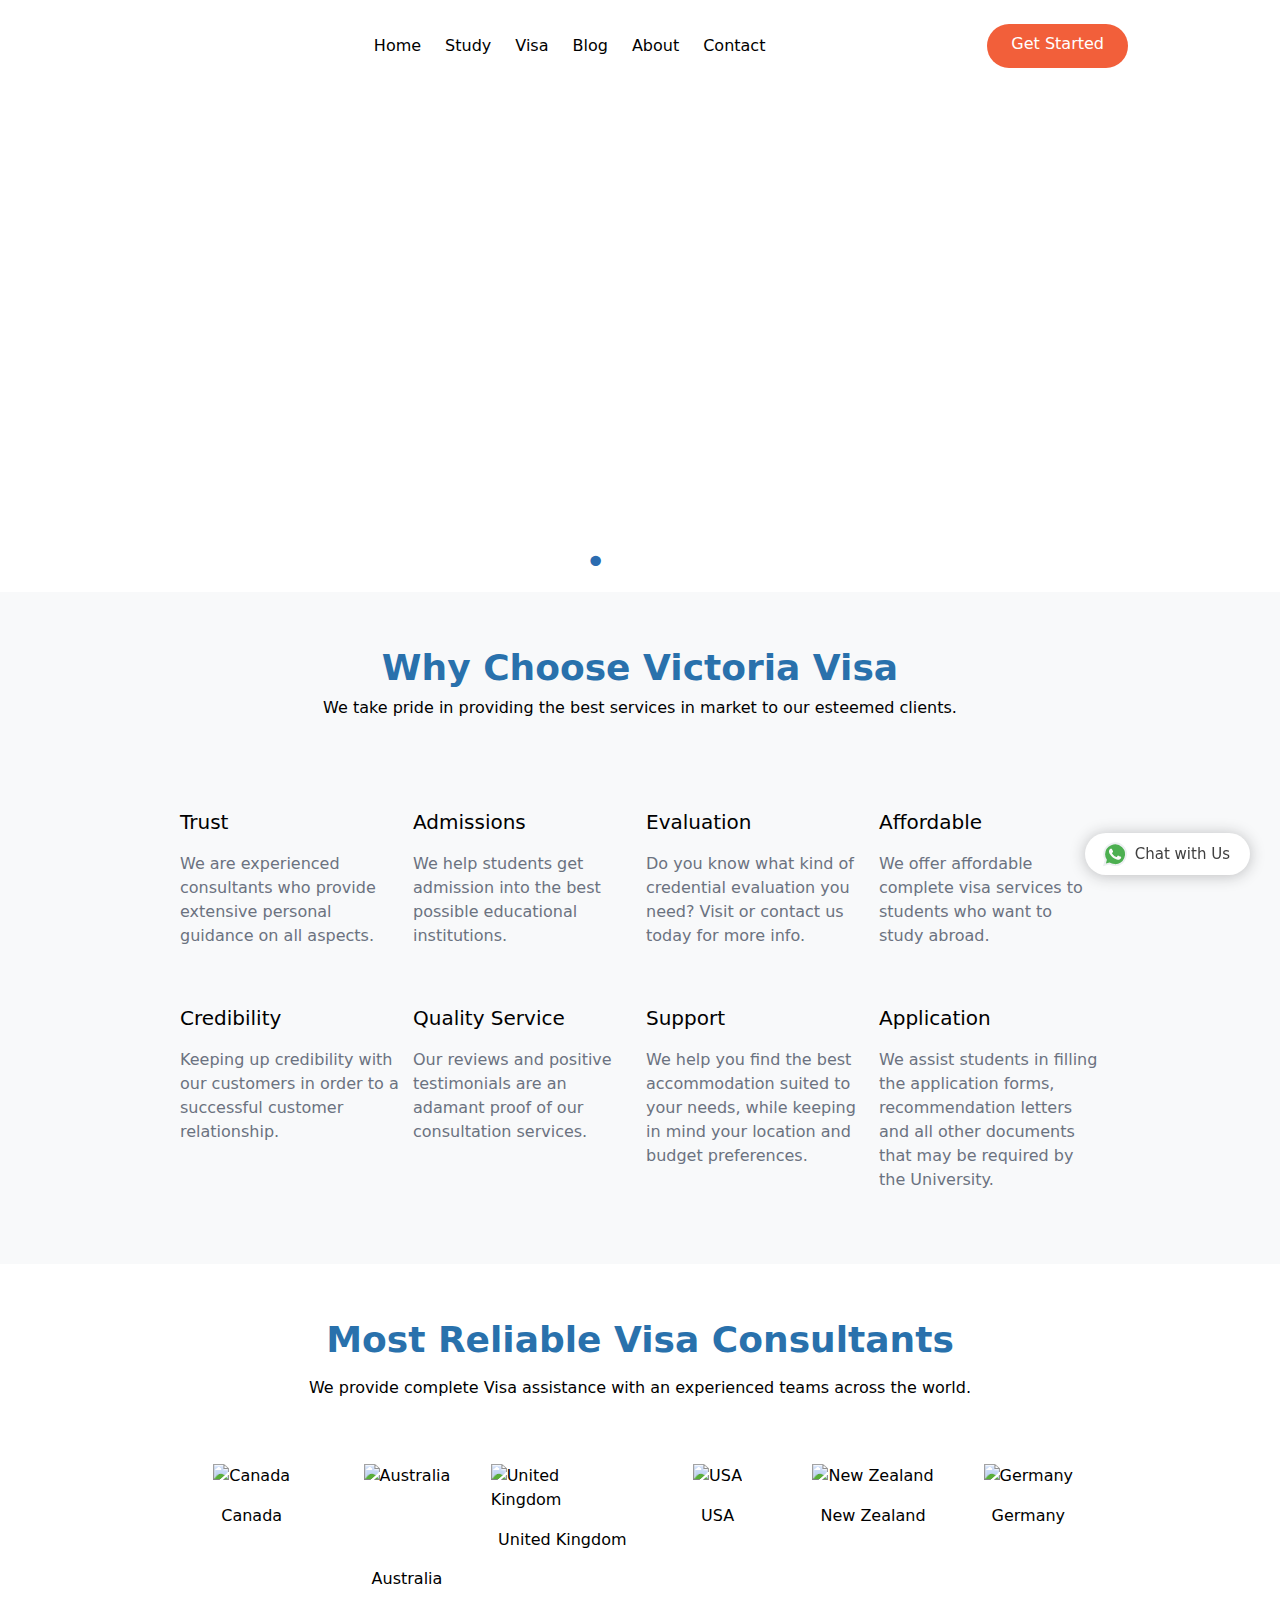
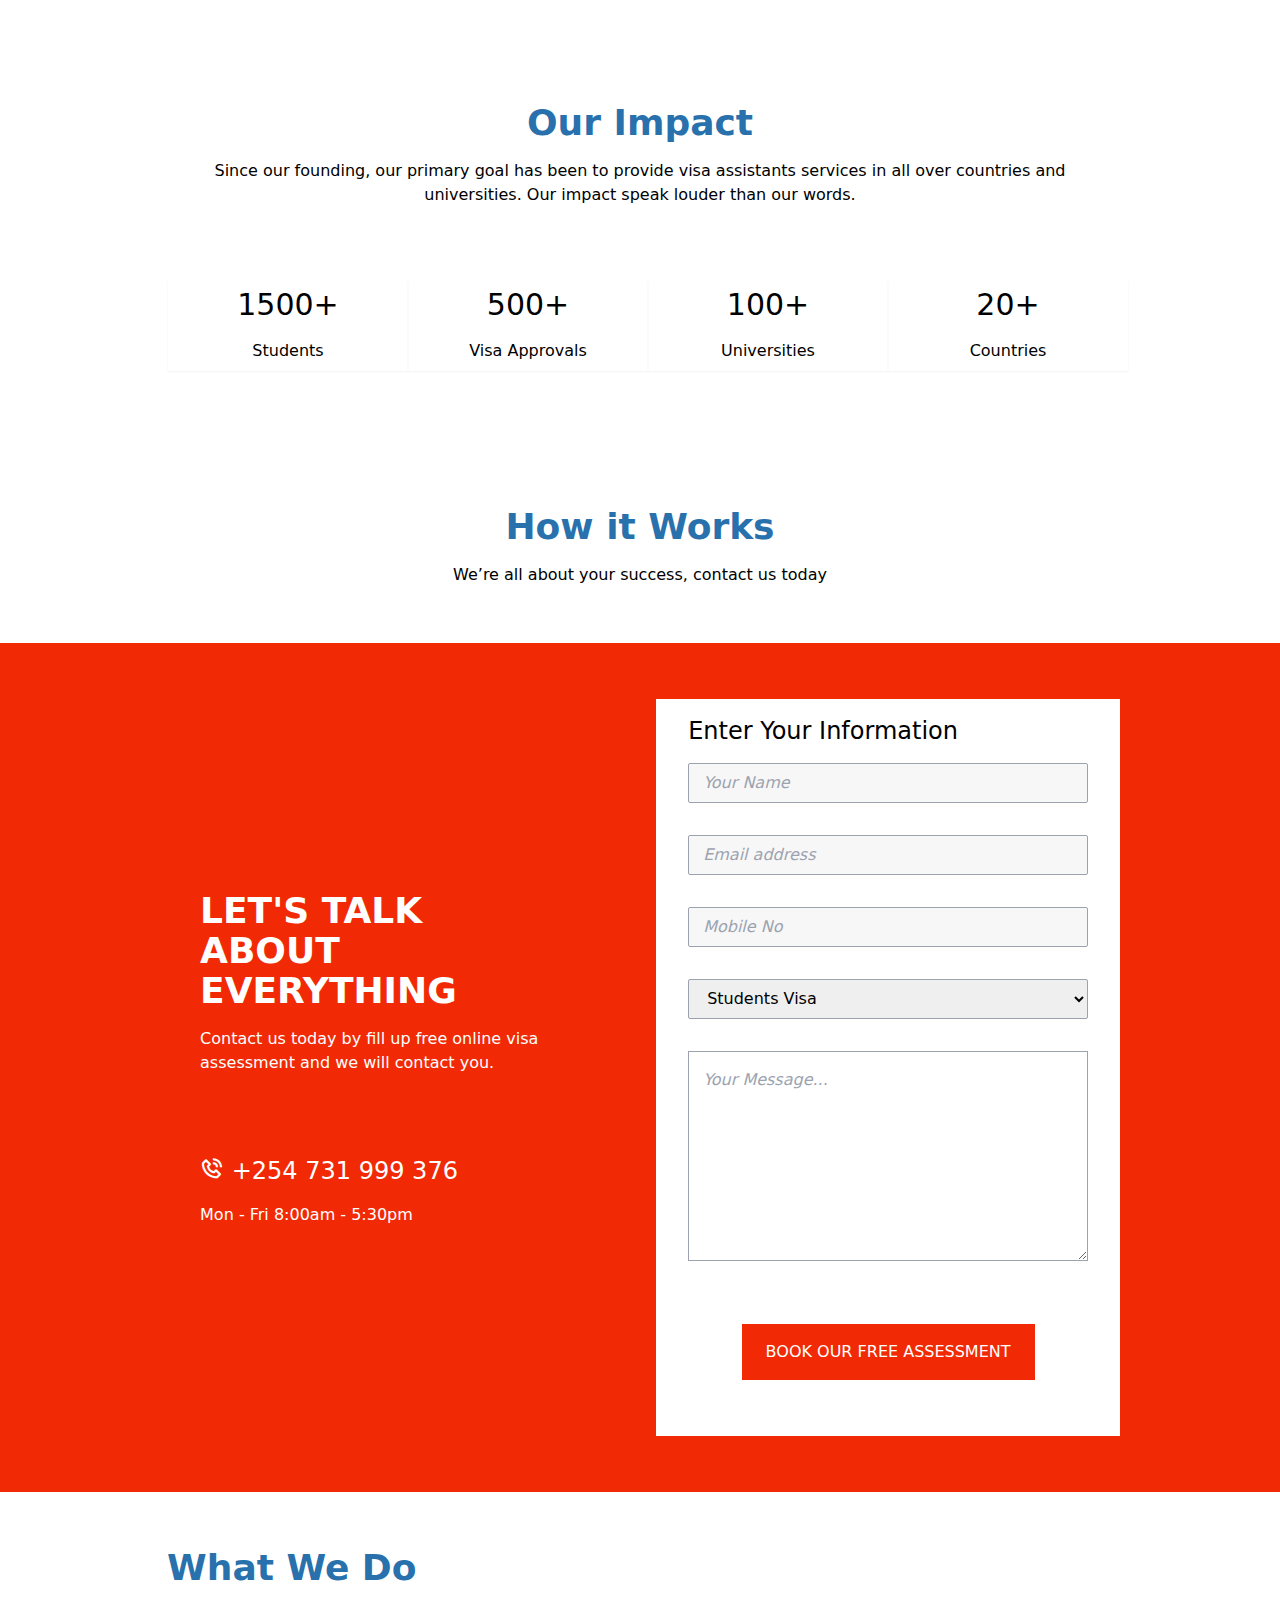
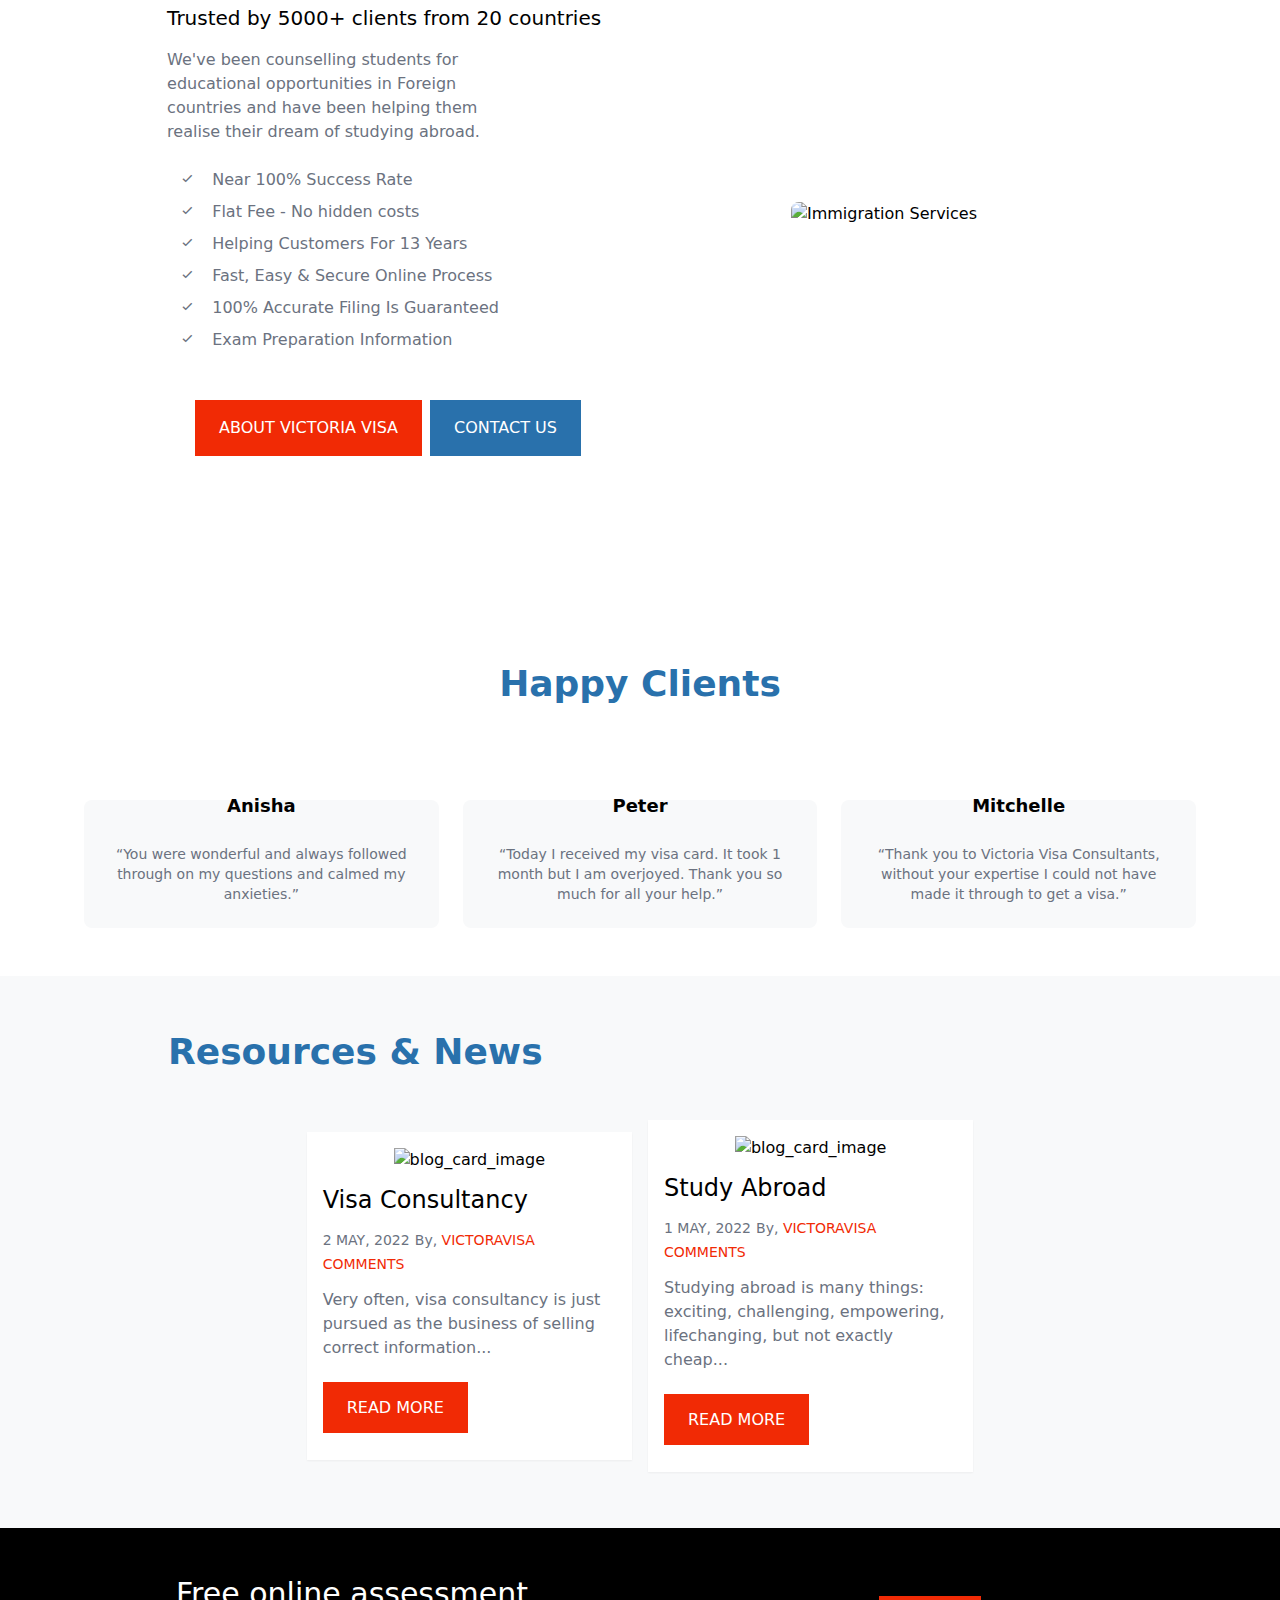
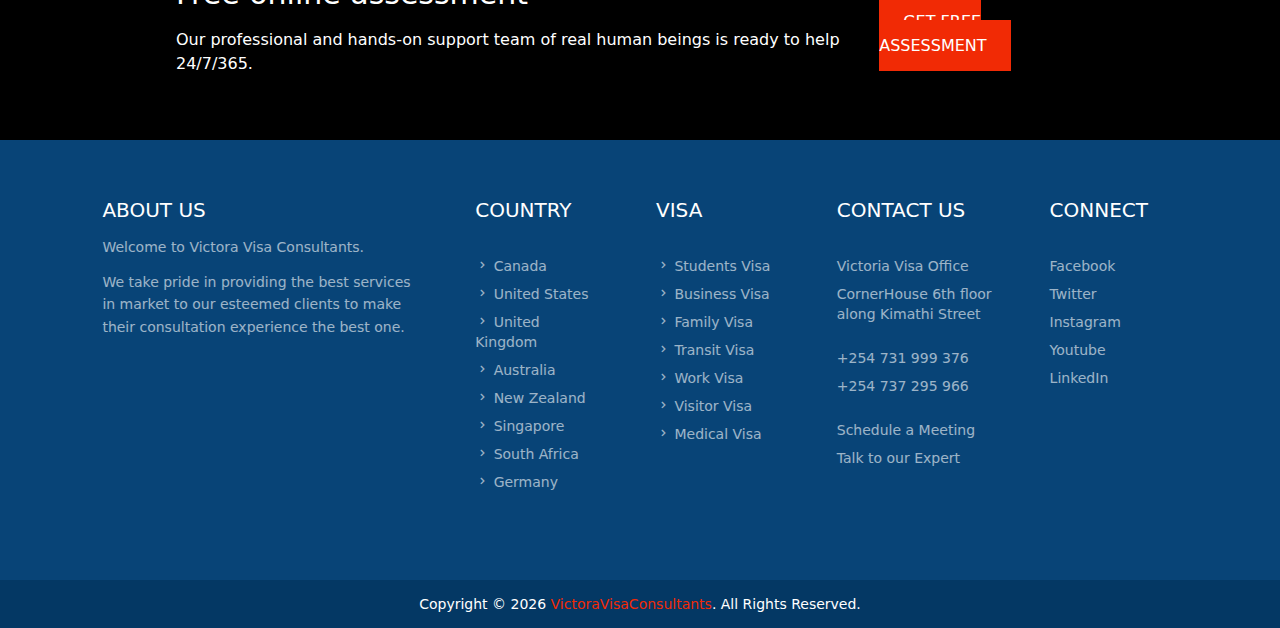
==== commit c5dbbe92: "added home content" ====
--- a/index.html
+++ b/index.html
@@ -97,7 +97,7 @@
 					class="carousel-item absolute opacity-0 bg-center"
 					style="
 						height: 500px;
-						background-image: url(https://mdbootstrap.com/img/new/slides/052.jpg);
+						background-image: url(https://res.cloudinary.com/dgisuffs0/image/upload/q_auto/v1651501695/Victoriavisaconsultants/960x0_zndvom.jpg);
 					"
 				></div>
 				<label
@@ -152,8 +152,9 @@
 				<div
 					class="carousel-item absolute opacity-0"
 					style="
+						background-size: contain;
 						height: 500px;
-						background-image: url(https://mdbootstrap.com/img/new/slides/054.jpg);
+						background-image: url(https://res.cloudinary.com/dgisuffs0/image/upload/q_auto/v1651501799/Victoriavisaconsultants/getty_469286600_387112_ert46d.jpg);
 					"
 				></div>
 				<label
@@ -202,7 +203,8 @@
 					Why Choose Victoria Visa
 				</h2>
 				<p class="text-center py-2">
-					Integer eleifend sapisimple dummy en sed molestie hendrerit.
+					We take pride in providing the best services in market to our esteemed
+					clients.
 				</p>
 			</div>
 			<div
@@ -213,18 +215,18 @@
 					<div class="py-4">
 						<h2 class="text-xl font-light">Trust</h2>
 						<p class="text-gray-500 pt-4">
-							Fusce sed erat libasellus id orci quis ligula pretium congue idet
-							imodo lectus velit.
+							We are experienced consultants who provide extensive personal
+							guidance on all aspects.
 						</p>
 					</div>
 				</div>
 				<div>
 					<!-- <h1 class="text-rose-500 text-2xl">02</h1> -->
 					<div class="py-4">
-						<h2 class="text-xl font-light">Experience</h2>
+						<h2 class="text-xl font-light">Admissions</h2>
 						<p class="text-gray-500 pt-4">
-							Fusce sed erat libasellus id orci quis ligula pretium congue idet
-							imodo lectus velit.
+							We help students get admission into the best possible educational
+							institutions.
 						</p>
 					</div>
 				</div>
@@ -233,8 +235,8 @@
 					<div class="py-4">
 						<h2 class="text-xl font-light">Evaluation</h2>
 						<p class="text-gray-500 pt-4">
-							Fusce sed erat libasellus id orci quis ligula pretium congue idet
-							imodo lectus velit.
+							Do you know what kind of credential evaluation you need? Visit or
+							contact us today for more info.
 						</p>
 					</div>
 				</div>
@@ -243,8 +245,8 @@
 					<div class="py-4">
 						<h2 class="text-xl font-light">Affordable</h2>
 						<p class="text-gray-500 pt-4">
-							Fusce sed erat libasellus id orci quis ligula pretium congue idet
-							imodo lectus velit.
+							We offer affordable complete visa services to students who want to
+							study abroad.
 						</p>
 					</div>
 				</div>
@@ -253,8 +255,8 @@
 					<div class="py-4">
 						<h2 class="text-xl font-light">Credibility</h2>
 						<p class="text-gray-500 pt-4">
-							Fusce sed erat libasellus id orci quis ligula pretium congue idet
-							imodo lectus velit.
+							Keeping up credibility with our customers in order to a successful
+							customer relationship.
 						</p>
 					</div>
 				</div>
@@ -263,8 +265,8 @@
 					<div class="py-4">
 						<h2 class="text-xl font-light">Quality Service</h2>
 						<p class="text-gray-500 pt-4">
-							Fusce sed erat libasellus id orci quis ligula pretium congue idet
-							imodo lectus velit.
+							Our reviews and positive testimonials are an adamant proof of our
+							consultation services.
 						</p>
 					</div>
 				</div>
@@ -273,18 +275,19 @@
 					<div class="py-4">
 						<h2 class="text-xl font-light">Support</h2>
 						<p class="text-gray-500 pt-4">
-							Fusce sed erat libasellus id orci quis ligula pretium congue idet
-							imodo lectus velit.
+							We help you find the best accommodation suited to your needs,
+							while keeping in mind your location and budget preferences.
 						</p>
 					</div>
 				</div>
 				<div>
 					<!-- <h1 class="text-rose-500 text-2xl">08</h1> -->
 					<div class="py-4">
-						<h2 class="text-xl font-light">Accreditation</h2>
+						<h2 class="text-xl font-light">Application</h2>
 						<p class="text-gray-500 pt-4">
-							Fusce sed erat libasellus id orci quis ligula pretium congue idet
-							imodo lectus velit.
+							We assist students in filling the application forms,
+							recommendation letters and all other documents that may be
+							required by the University.
 						</p>
 					</div>
 				</div>
@@ -299,9 +302,8 @@
 					Most Reliable Visa Consultants
 				</h2>
 				<p class="text-center pt-4 text-base">
-					Curabitur consectetur justo in odio ultrices vitae aliquet libero
-					pretium simple ras quis tincidunt ipsumlis elit euodio uspendisse
-					lobortis pretium simplmmy content visapress elit sed sagittis.
+					We provide complete Visa assistance with an experienced teams across
+					the world.
 				</p>
 			</div>
 			<div
@@ -375,8 +377,8 @@
 					</h2>
 					<h4 class="text-center py-4 px-12">
 						Since our founding, our primary goal has been to provide visa
-						assistants services in all over country and universities. Our impact
-						is speak louder than our word.
+						assistants services in all over countries and universities. Our
+						impact speak louder than our words.
 					</h4>
 				</div>
 				<div class="flex flex-col md:flex-row py-6">
@@ -385,40 +387,40 @@
 							<span class="text-3xl">1500+</span>
 						</div>
 						<h4 class="text-center">Students</h4>
-						<p class="text-center text-gray-500 py-4">
+						<!-- <p class="text-center text-gray-500 py-4">
 							Maecenas non augue sit amet tortor vehicula sagitulaa tempus, sit
 							amet porttitor nisi rutrum.
-						</p>
+						</p> -->
 					</div>
 					<div class="shadow-sm md:w-1/4 p-2">
 						<div class="flex justify-center mb-4">
-							<span class="text-3xl">2500+</span>
-						</div>
-						<h4 class="text-center">Immigration</h4>
-						<p class="text-center text-gray-500 py-4">
+							<span class="text-3xl">500+</span>
+						</div>
+						<h4 class="text-center">Visa Approvals</h4>
+						<!-- <p class="text-center text-gray-500 py-4">
 							Maecenas non augue sit amet tortor vehicula sagitulaa tempus, sit
 							amet porttitor nisi rutrum.
-						</p>
+						</p> -->
 					</div>
 					<div class="shadow-sm md:w-1/4 p-2">
 						<div class="flex justify-center mb-4">
 							<span class="text-3xl">100+</span>
 						</div>
 						<h4 class="text-center">Universities</h4>
-						<p class="text-center text-gray-500 py-4">
+						<!-- <p class="text-center text-gray-500 py-4">
 							Maecenas non augue sit amet tortor vehicula sagitulaa tempus, sit
 							amet porttitor nisi rutrum.
-						</p>
+						</p> -->
 					</div>
 					<div class="shadow-sm md:w-1/4 p-2">
 						<div class="flex justify-center mb-4">
 							<span class="text-3xl">20+</span>
 						</div>
-						<h4 class="text-center">Country</h4>
-						<p class="text-center text-gray-500 py-4">
+						<h4 class="text-center">Countries</h4>
+						<!-- <p class="text-center text-gray-500 py-4">
 							Maecenas non augue sit amet tortor vehicula sagitulaa tempus, sit
 							amet porttitor nisi rutrum.
-						</p>
+						</p> -->
 					</div>
 				</div>
 			</div>
@@ -432,8 +434,7 @@
 					How it Works
 				</h2>
 				<p class="text-center pt-4 text-base">
-					Curabitur consectetur justo in odio ultrices vitae aliquet libero
-					pretium
+					We’re all about your success, contact us today
 				</p>
 			</div>
 		</section>
@@ -599,12 +600,15 @@
 					<div
 						class="flex flex-col items-center p-6 space-y-6 rounded-lg bg-veryLightGray md:w-1/3"
 					>
-						<img src="img/avatar-anisha.png" class="w-16 -mt-14" alt="" />
-						<h5 class="text-lg font-bold">Anisha Li</h5>
+						<img
+							src="https://res.cloudinary.com/dgisuffs0/image/upload/q_auto/v1651499146/Victoriavisaconsultants/pineapple-hairstyle-round-face-hair_y7bqle.jpg"
+							class="w-16 -mt-14 rounded-full"
+							alt=""
+						/>
+						<h5 class="text-lg font-bold">Anisha</h5>
 						<p class="text-sm text-gray-500">
-							“Manage has supercharged our team’s workflow. The ability to
-							maintain visibility on larger milestones at all times keeps
-							everyone motivated.”
+							“You were wonderful and always followed through on my questions
+							and calmed my anxieties.”
 						</p>
 					</div>
 
@@ -612,12 +616,15 @@
 					<div
 						class="hidden flex-col items-center p-6 space-y-6 rounded-lg bg-veryLightGray md:flex md:w-1/3"
 					>
-						<img src="img/avatar-ali.png" class="w-16 -mt-14" alt="" />
-						<h5 class="text-lg font-bold">Ali Bravo</h5>
+						<img
+							src="https://res.cloudinary.com/dgisuffs0/image/upload/v1651499186/Victoriavisaconsultants/59327888-highly-detailed-close-up-portrait-of-handsome-young-african-american-man-wearing-stylish-polo-shirt-_qiv0eq.jpg"
+							class="w-16 -mt-14 rounded-full"
+							alt=""
+						/>
+						<h5 class="text-lg font-bold">Peter</h5>
 						<p class="text-sm text-gray-500">
-							“We have been able to cancel so many other subscriptions since
-							using Manage. There is no more cross-channel confusion and
-							everyone is much more focused.”
+							“Today I received my visa card. It took 1 month but I am
+							overjoyed. Thank you so much for all your help.”
 						</p>
 					</div>
 
@@ -625,12 +632,15 @@
 					<div
 						class="hidden flex-col items-center p-6 space-y-6 rounded-lg bg-veryLightGray md:flex md:w-1/3"
 					>
-						<img src="img/avatar-richard.png" class="w-16 -mt-14" alt="" />
-						<h5 class="text-lg font-bold">Richard Watts</h5>
+						<img
+							src="https://res.cloudinary.com/dgisuffs0/image/upload/q_auto/v1651498898/Victoriavisaconsultants/581a4c9877c73da84cdf00f112e5036c_txhsni.jpg"
+							class="w-16 -mt-14 rounded-full"
+							alt=""
+						/>
+						<h5 class="text-lg font-bold">Mitchelle</h5>
 						<p class="text-sm text-gray-500">
-							“Manage has supercharged our team’s workflow. The ability to
-							maintain visibility on larger milestones at all times keeps
-							everyone motivated.”
+							“Thank you to Victoria Visa Consultants, without your expertise I
+							could not have made it through to get a visa.”
 						</p>
 					</div>
 				</div>
@@ -645,7 +655,7 @@
 				<div
 					class="flex flex-col md:flex-row justify-center items-center space-x-4 mt-12"
 				>
-					<div class="md:w-1/3 bg-white p-4 shadow-sm">
+					<!-- <div class="md:w-1/3 bg-white p-4 shadow-sm">
 						<div
 							class="flex items-center justify-center overflow-hidden transform"
 						>
@@ -677,20 +687,20 @@
 								>Read More</a
 							>
 						</div>
-					</div>
+					</div> -->
 					<div class="md:w-1/3 bg-white p-4 shadow-sm">
 						<div
 							class="flex items-center justify-center overflow-hidden transform"
 						>
 							<img
 								class="hover:scale-125 duration-500 ease-in-out"
-								src="https://res.cloudinary.com/dgisuffs0/image/upload/q_auto/v1627396926/recent_blog_gnobyf.png"
+								src="https://res.cloudinary.com/dgisuffs0/image/upload/q_auto/v1651494641/Victoriavisaconsultants/1594400713808_oby0pq.jpg"
 								alt="blog_card_image"
 							/>
 						</div>
-						<h2 class="text-2xl py-3">Visa Consultancy...</h2>
+						<h2 class="text-2xl py-3">Visa Consultancy</h2>
 						<div class="pb-3">
-							<span class="text-gray-500 text-sm">1 FEB, 2022</span>
+							<span class="text-gray-500 text-sm">2 MAY, 2022</span>
 							<span class="text-gray-500 text-sm"
 								>By, <span class="text-red text-sm uppercase">VictoraVisa</span>
 							</span>
@@ -698,9 +708,8 @@
 						</div>
 						<div class="pb-3">
 							<p class="text-gray-500 text-base">
-								Short description for page header hasellus leo lorem, cursus
-								quis congue in pretium et massa orbi commodo telludolo vitae
-								ornare augue.
+								Very often, visa consultancy is just pursued as the business of
+								selling correct information...
 							</p>
 						</div>
 						<div class="py-6">
@@ -717,13 +726,13 @@
 						>
 							<img
 								class="hover:scale-125 duration-500 ease-in-out"
-								src="https://res.cloudinary.com/dgisuffs0/image/upload/q_auto/v1627396926/recent_blog_gnobyf.png"
+								src="https://res.cloudinary.com/dgisuffs0/image/upload/q_auto/v1651494485/Victoriavisaconsultants/steps-to-study-abroad_ksll6k.png"
 								alt="blog_card_image"
 							/>
 						</div>
-						<h2 class="text-2xl py-3">Study Abroad...</h2>
+						<h2 class="text-2xl py-3">Study Abroad</h2>
 						<div class="pb-3">
-							<span class="text-gray-500 text-sm">1 FEB, 2022</span>
+							<span class="text-gray-500 text-sm">1 MAY, 2022</span>
 							<span class="text-gray-500 text-sm"
 								>By, <span class="text-red text-sm uppercase">VictoraVisa</span>
 							</span>
@@ -731,9 +740,8 @@
 						</div>
 						<div class="pb-3">
 							<p class="text-gray-500 text-base">
-								Short description for page header hasellus leo lorem, cursus
-								quis congue in pretium et massa orbi commodo telludolo vitae
-								ornare augue.
+								Studying abroad is many things: exciting, challenging,
+								empowering, lifechanging, but not exactly cheap...
 							</p>
 						</div>
 						<div class="py-6">
@@ -758,7 +766,8 @@
 				<div>
 					<h2 class="text-3xl text-white">Free online assessment</h2>
 					<h4 class="text-white py-4">
-						Fusce venenatis lectus non est congue vitae malesuada neque lacinia.
+						Our professional and hands-on support team of real human beings is
+						ready to help 24/7/365.
 					</h4>
 				</div>
 				<!-- Button -->
--- a/css/main.css
+++ b/css/main.css
@@ -686,10 +686,6 @@
   grid-template-columns: repeat(1, minmax(0, 1fr));
 }
 
-.grid-cols-3 {
-  grid-template-columns: repeat(3, minmax(0, 1fr));
-}
-
 .grid-cols-2 {
   grid-template-columns: repeat(2, minmax(0, 1fr));
 }
@@ -726,6 +722,15 @@
 
 .gap-y-6 {
   row-gap: 1.5rem;
+}
+
+.gap-x-4 {
+  -moz-column-gap: 1rem;
+       column-gap: 1rem;
+}
+
+.gap-y-8 {
+  row-gap: 2rem;
 }
 
 .space-x-6 > :not([hidden]) ~ :not([hidden]) {
@@ -859,20 +864,25 @@
   background-position: center;
 }
 
+.p-3 {
+  padding: 0.75rem;
+}
+
+.p-4 {
+  padding: 1rem;
+}
+
+.p-2 {
+  padding: 0.5rem;
+}
+
 .p-6 {
   padding: 1.5rem;
 }
 
-.p-3 {
-  padding: 0.75rem;
-}
-
-.p-4 {
-  padding: 1rem;
-}
-
-.p-2 {
-  padding: 0.5rem;
+.py-6 {
+  padding-top: 1.5rem;
+  padding-bottom: 1.5rem;
 }
 
 .px-6 {
@@ -903,11 +913,6 @@
 .px-5 {
   padding-left: 1.25rem;
   padding-right: 1.25rem;
-}
-
-.py-6 {
-  padding-top: 1.5rem;
-  padding-bottom: 1.5rem;
 }
 
 .py-2 {
@@ -1334,6 +1339,11 @@
     align-self: center;
   }
 
+  .sm\:px-0 {
+    padding-left: 0px;
+    padding-right: 0px;
+  }
+
   .sm\:text-4xl {
     font-size: 2.25rem;
     line-height: 2.5rem;
@@ -1408,6 +1418,10 @@
 
   .md\:grid-cols-6 {
     grid-template-columns: repeat(6, minmax(0, 1fr));
+  }
+
+  .md\:grid-cols-3 {
+    grid-template-columns: repeat(3, minmax(0, 1fr));
   }
 
   .md\:flex-row {
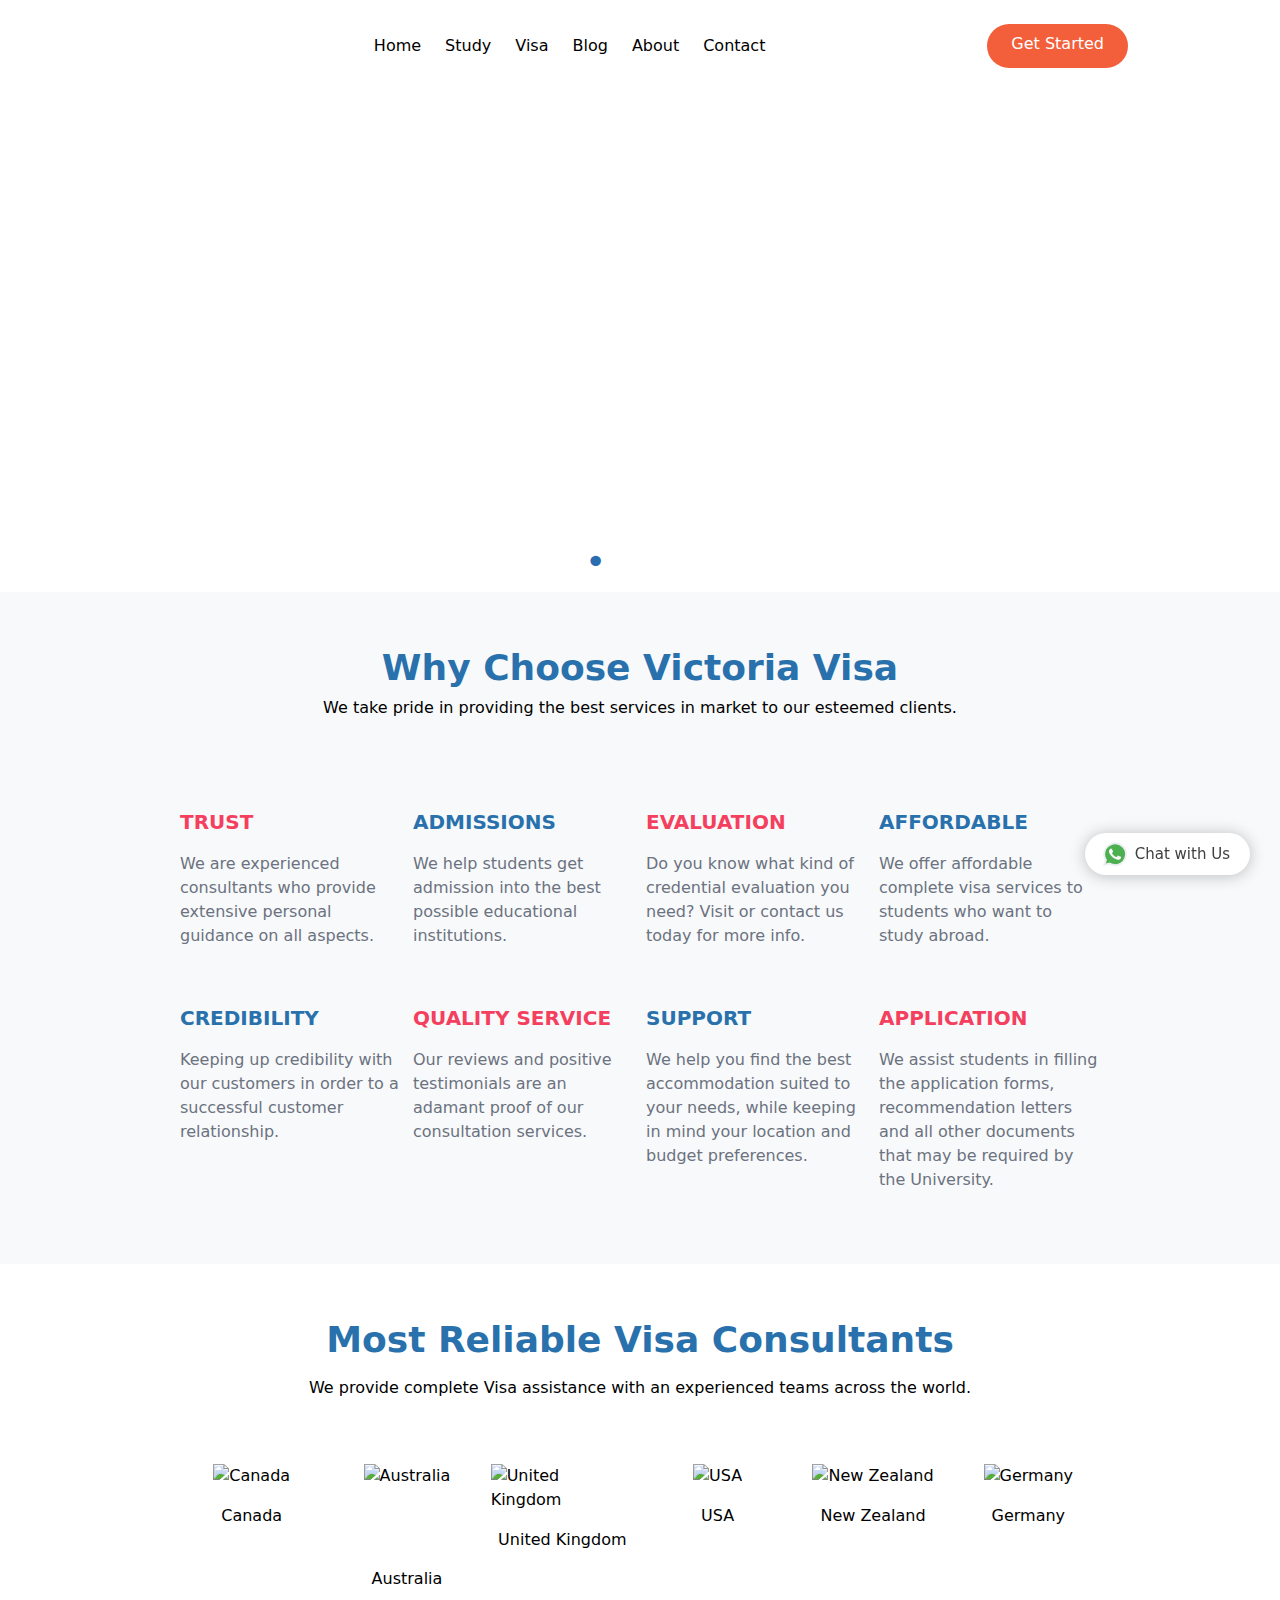
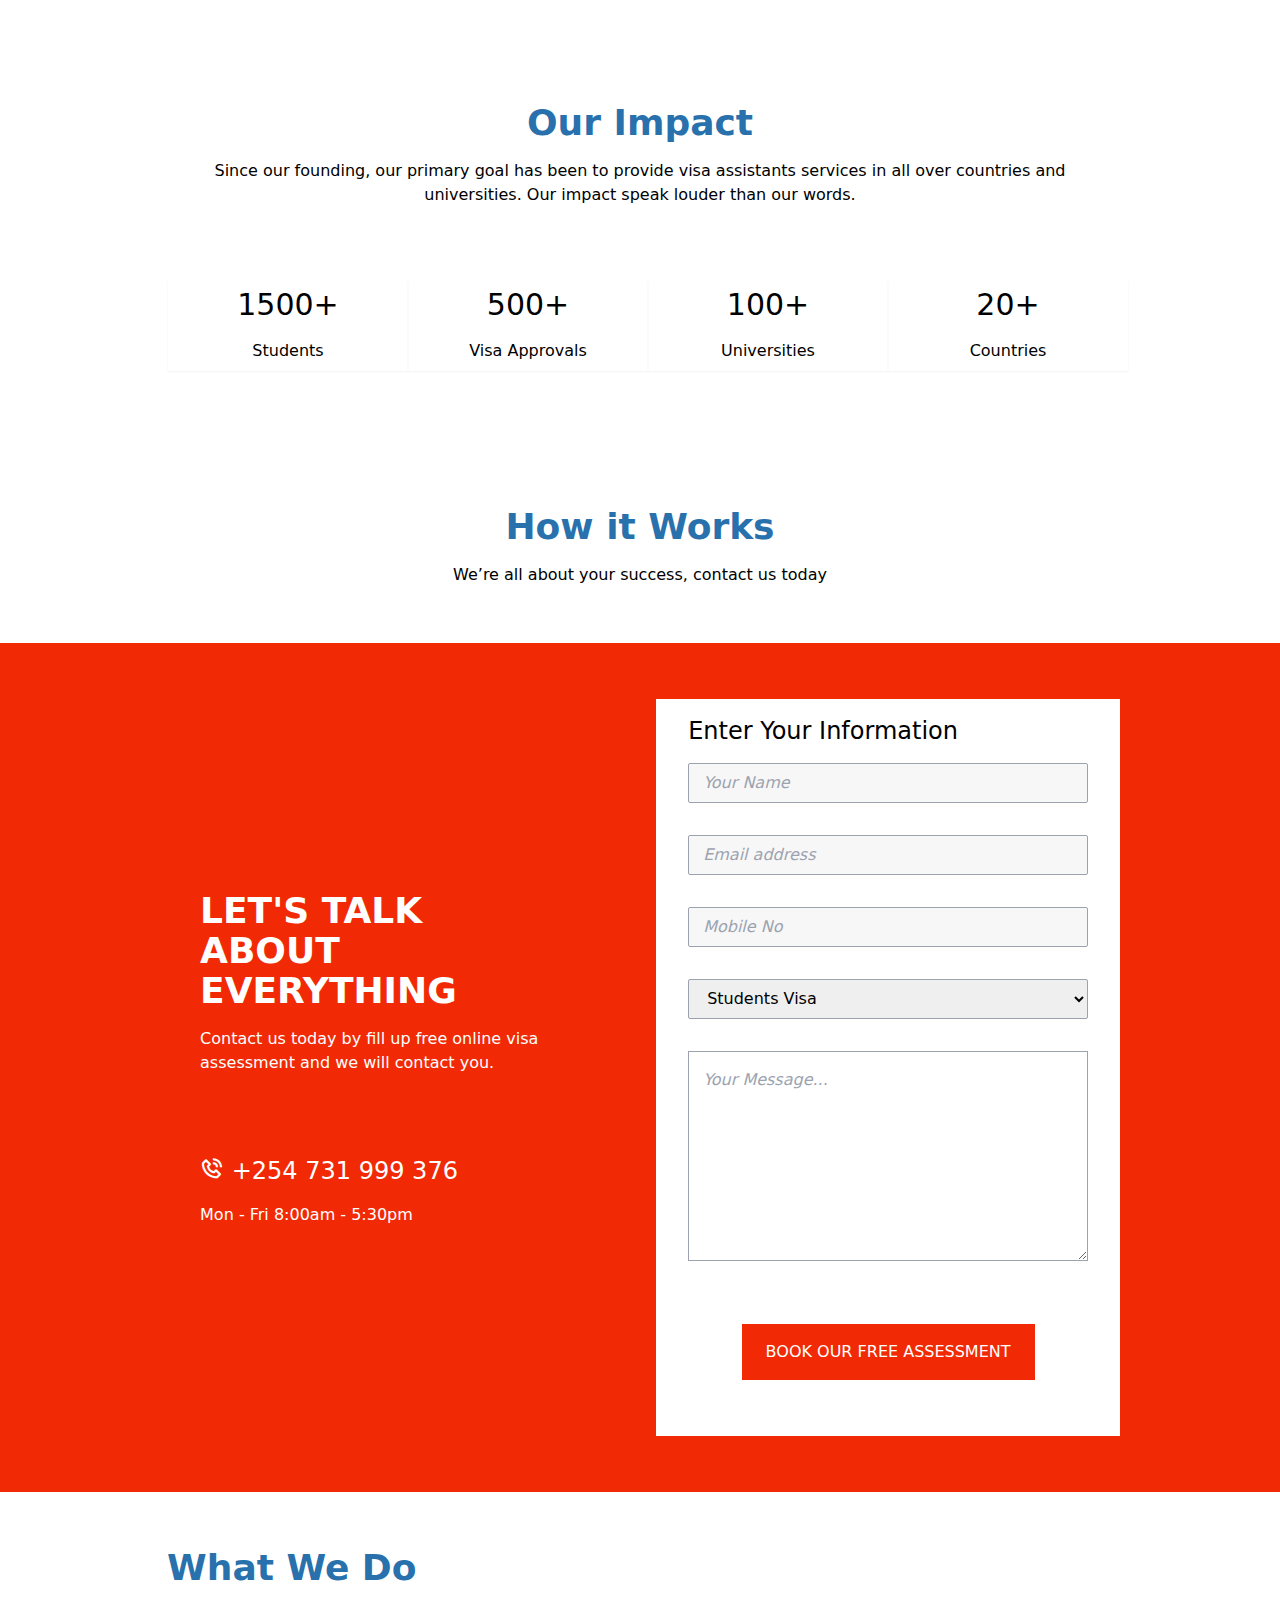
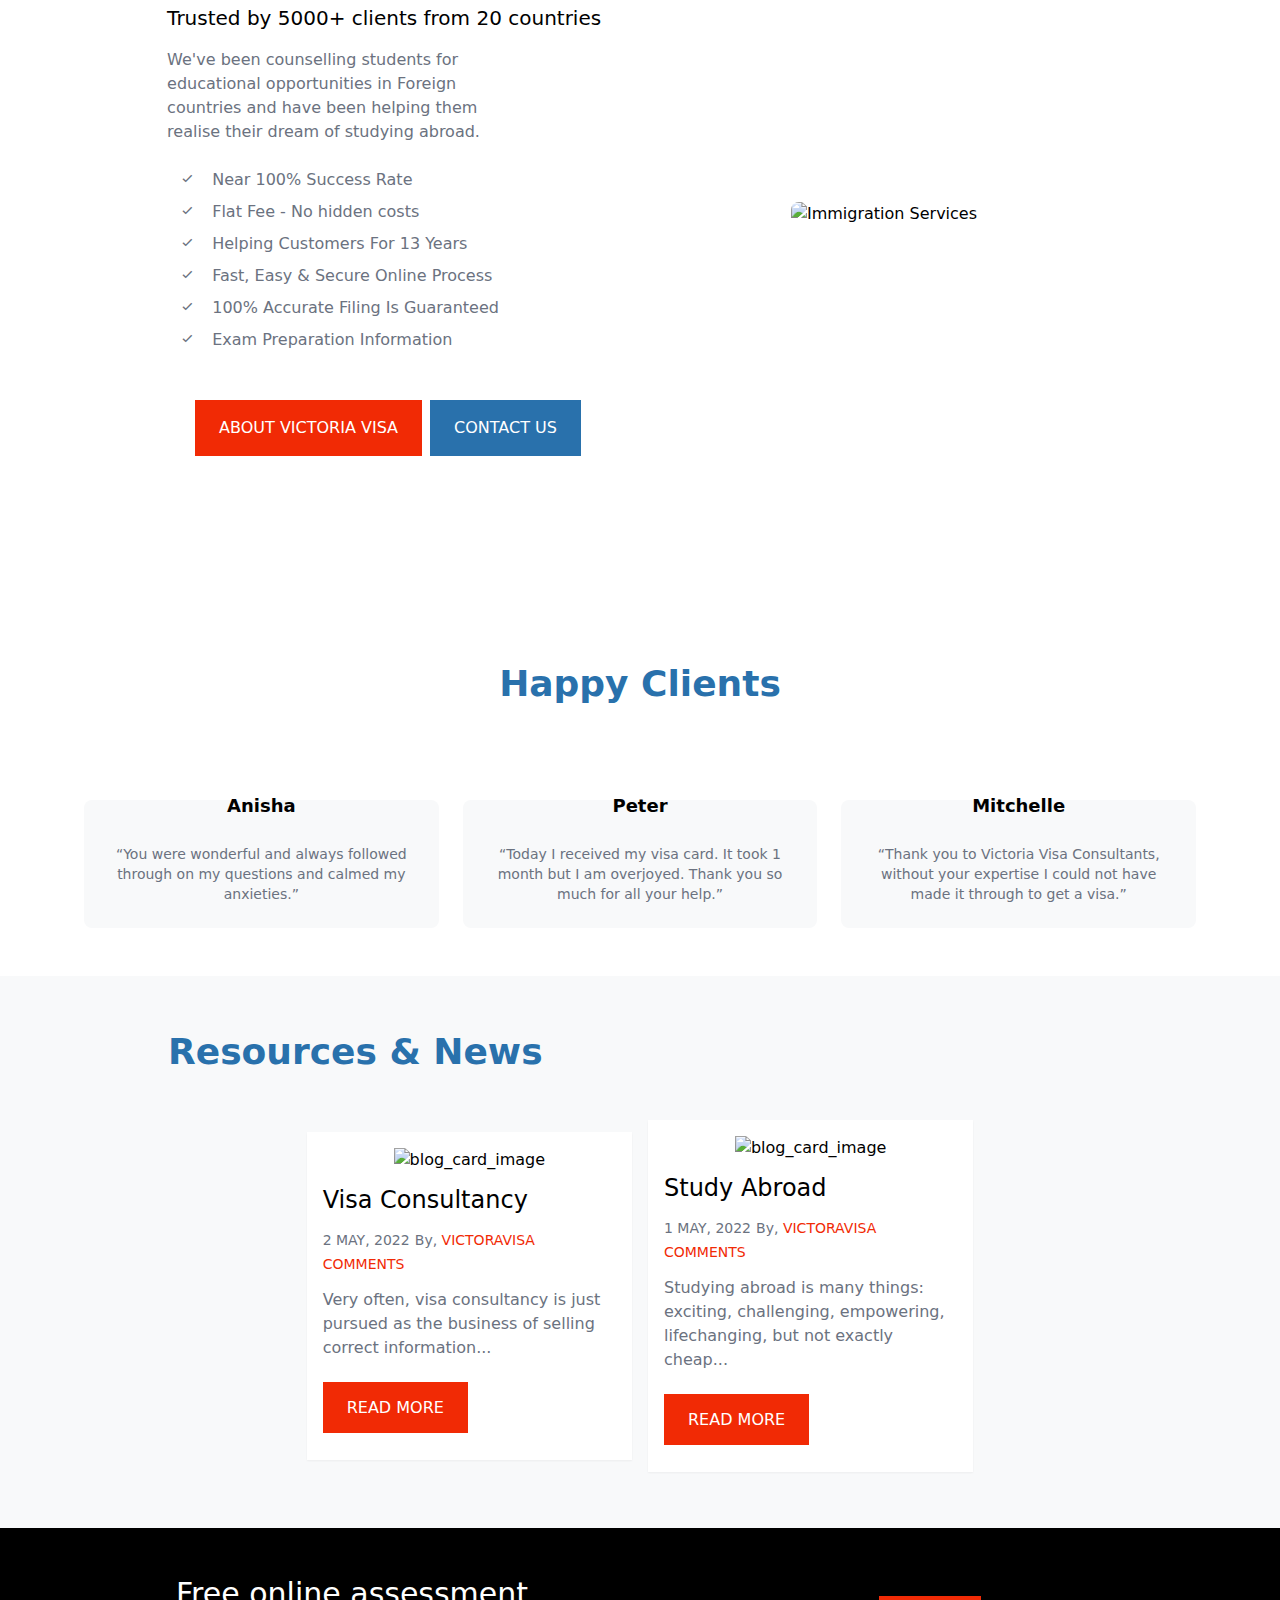
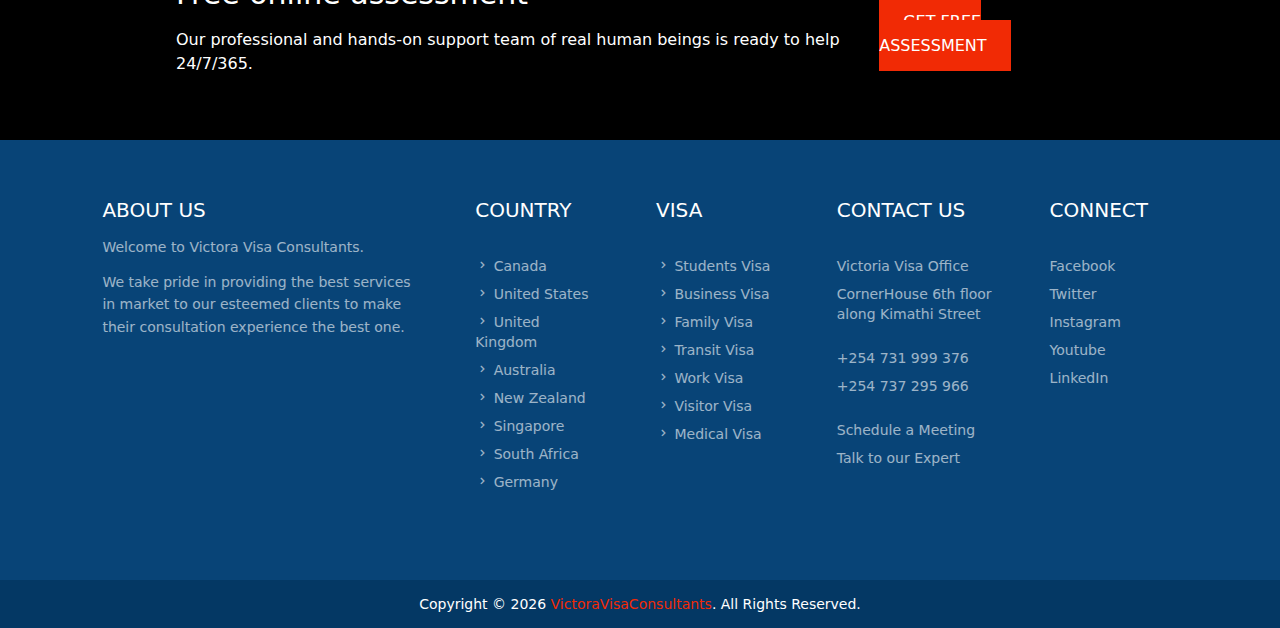
==== commit 317ba2cd: "beautified subtitle typography to different colors" ====
--- a/index.html
+++ b/index.html
@@ -6,6 +6,11 @@
 		<meta name="viewport" content="width=device-width, initial-scale=1.0" />
 		<link rel="stylesheet" href="css/main.css" />
 		<link rel="stylesheet" href="css/styles.css" />
+		<link
+			rel="icon"
+			type="image/x-icon"
+			href="https://res.cloudinary.com/dgisuffs0/image/upload/q_auto/v1651503055/Victoriavisaconsultants/logo_icon-1_gft6za.png"
+		/>
 		<!--========== BOX ICONS ==========-->
 		<link
 			href="https://cdn.jsdelivr.net/npm/boxicons@2.0.5/css/boxicons.min.css"
@@ -213,7 +218,7 @@
 				<div>
 					<!-- <h1 class="text-rose-500 text-2xl">01</h1> -->
 					<div class="py-4">
-						<h2 class="text-xl font-light">Trust</h2>
+						<h2 class="text-xl font-semibold uppercase text-rose-500">Trust</h2>
 						<p class="text-gray-500 pt-4">
 							We are experienced consultants who provide extensive personal
 							guidance on all aspects.
@@ -223,7 +228,9 @@
 				<div>
 					<!-- <h1 class="text-rose-500 text-2xl">02</h1> -->
 					<div class="py-4">
-						<h2 class="text-xl font-light">Admissions</h2>
+						<h2 class="text-xl font-semibold uppercase text-lightBlue">
+							Admissions
+						</h2>
 						<p class="text-gray-500 pt-4">
 							We help students get admission into the best possible educational
 							institutions.
@@ -233,7 +240,9 @@
 				<div>
 					<!-- <h1 class="text-rose-500 text-2xl">03</h1> -->
 					<div class="py-4">
-						<h2 class="text-xl font-light">Evaluation</h2>
+						<h2 class="text-xl font-semibold uppercase text-rose-500">
+							Evaluation
+						</h2>
 						<p class="text-gray-500 pt-4">
 							Do you know what kind of credential evaluation you need? Visit or
 							contact us today for more info.
@@ -243,7 +252,9 @@
 				<div>
 					<!-- <h1 class="text-rose-500 text-2xl">04</h1> -->
 					<div class="py-4">
-						<h2 class="text-xl font-light">Affordable</h2>
+						<h2 class="text-xl font-semibold uppercase text-lightBlue">
+							Affordable
+						</h2>
 						<p class="text-gray-500 pt-4">
 							We offer affordable complete visa services to students who want to
 							study abroad.
@@ -253,7 +264,9 @@
 				<div>
 					<!-- <h1 class="text-rose-500 text-2xl">05</h1> -->
 					<div class="py-4">
-						<h2 class="text-xl font-light">Credibility</h2>
+						<h2 class="text-xl font-semibold uppercase text-lightBlue">
+							Credibility
+						</h2>
 						<p class="text-gray-500 pt-4">
 							Keeping up credibility with our customers in order to a successful
 							customer relationship.
@@ -263,7 +276,9 @@
 				<div>
 					<!-- <h1 class="text-rose-500 text-2xl">06</h1> -->
 					<div class="py-4">
-						<h2 class="text-xl font-light">Quality Service</h2>
+						<h2 class="text-xl font-semibold uppercase text-rose-500">
+							Quality Service
+						</h2>
 						<p class="text-gray-500 pt-4">
 							Our reviews and positive testimonials are an adamant proof of our
 							consultation services.
@@ -273,7 +288,9 @@
 				<div>
 					<!-- <h1 class="text-rose-500 text-2xl">07</h1> -->
 					<div class="py-4">
-						<h2 class="text-xl font-light">Support</h2>
+						<h2 class="text-xl font-semibold uppercase text-lightBlue">
+							Support
+						</h2>
 						<p class="text-gray-500 pt-4">
 							We help you find the best accommodation suited to your needs,
 							while keeping in mind your location and budget preferences.
@@ -283,7 +300,9 @@
 				<div>
 					<!-- <h1 class="text-rose-500 text-2xl">08</h1> -->
 					<div class="py-4">
-						<h2 class="text-xl font-light">Application</h2>
+						<h2 class="text-xl font-semibold uppercase text-rose-500">
+							Application
+						</h2>
 						<p class="text-gray-500 pt-4">
 							We assist students in filling the application forms,
 							recommendation letters and all other documents that may be
@@ -981,7 +1000,7 @@
 				<div class="head-home">
 					<div class="info-avatar">
 						<img
-							src="https://files.elfsight.com/storage/9274ed8b-a2e8-4cf8-a4cf-fad383377f2b/7b75090c-19a2-452b-9d6b-c2a51ad4916f.jpeg"
+							src="https://res.cloudinary.com/dgisuffs0/image/upload/q_auto/v1651503055/Victoriavisaconsultants/logo_icon-1_gft6za.png"
 						/>
 					</div>
 					<p>
